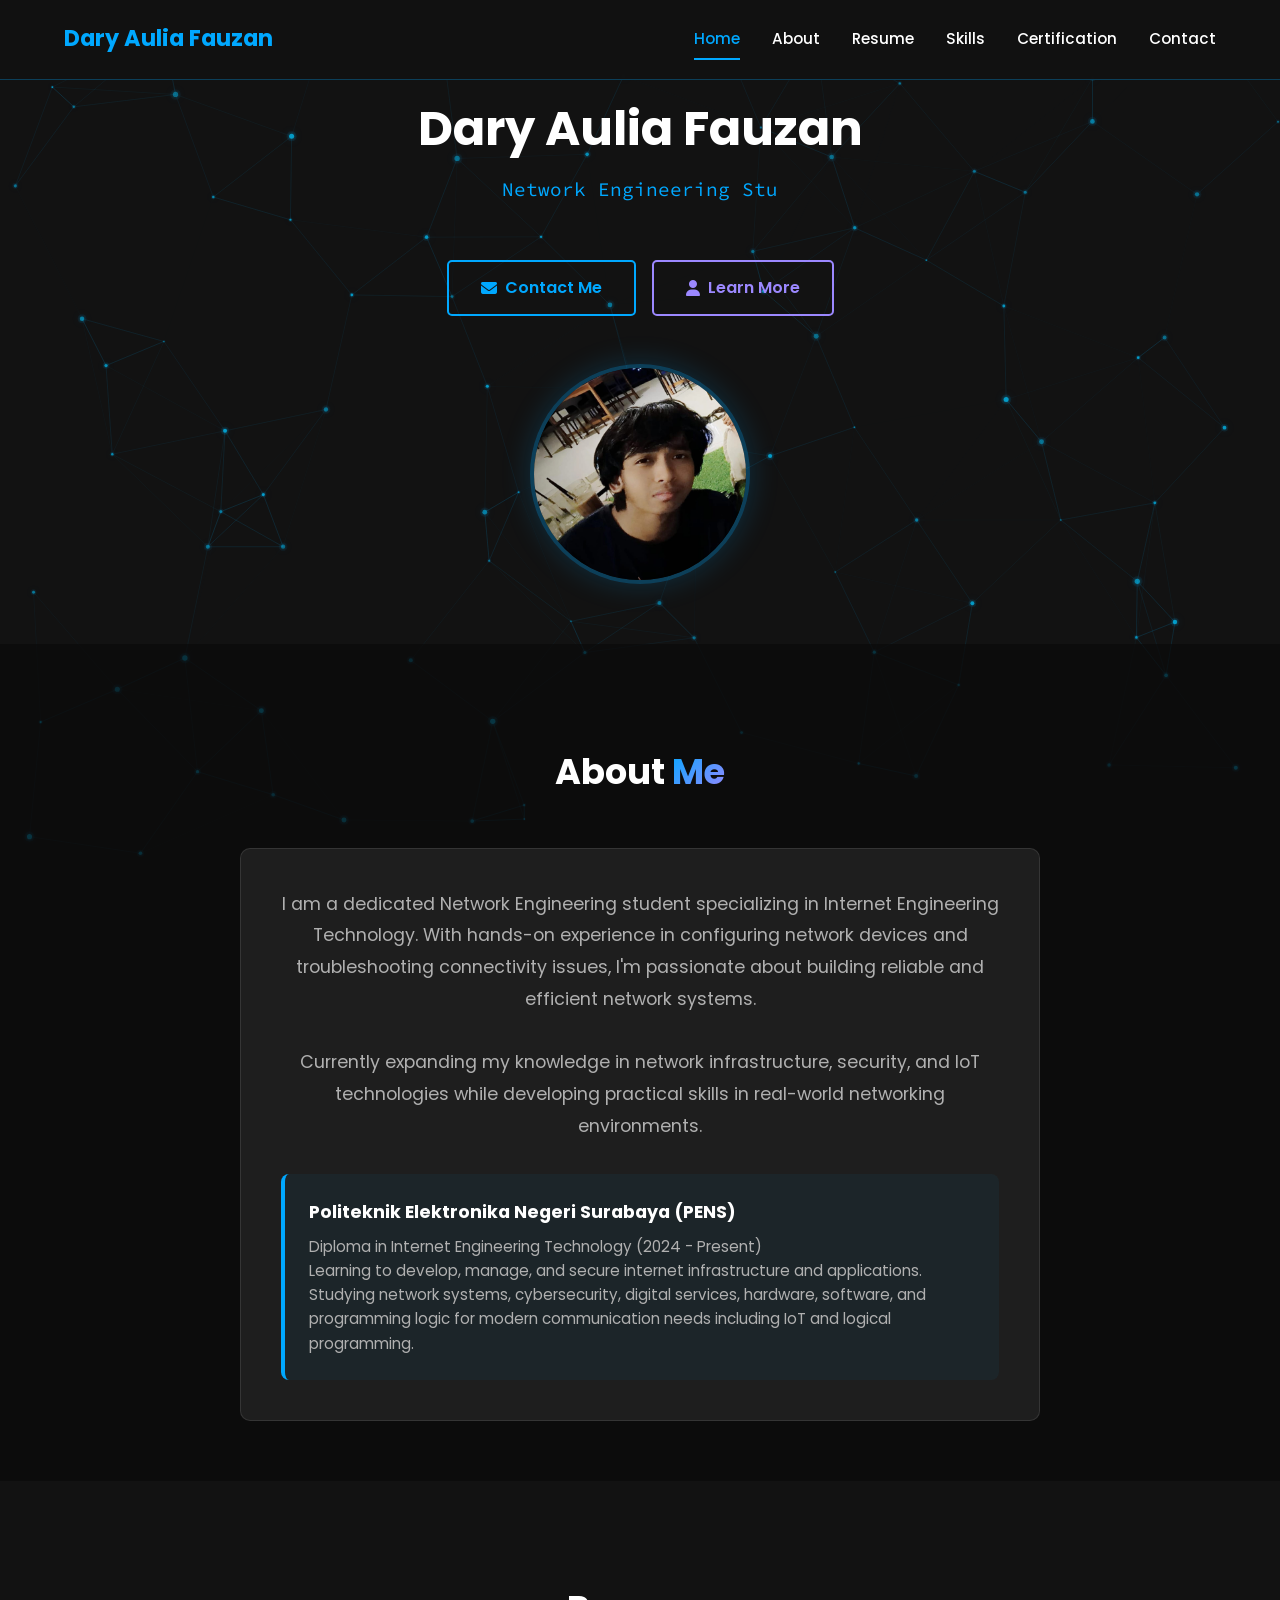
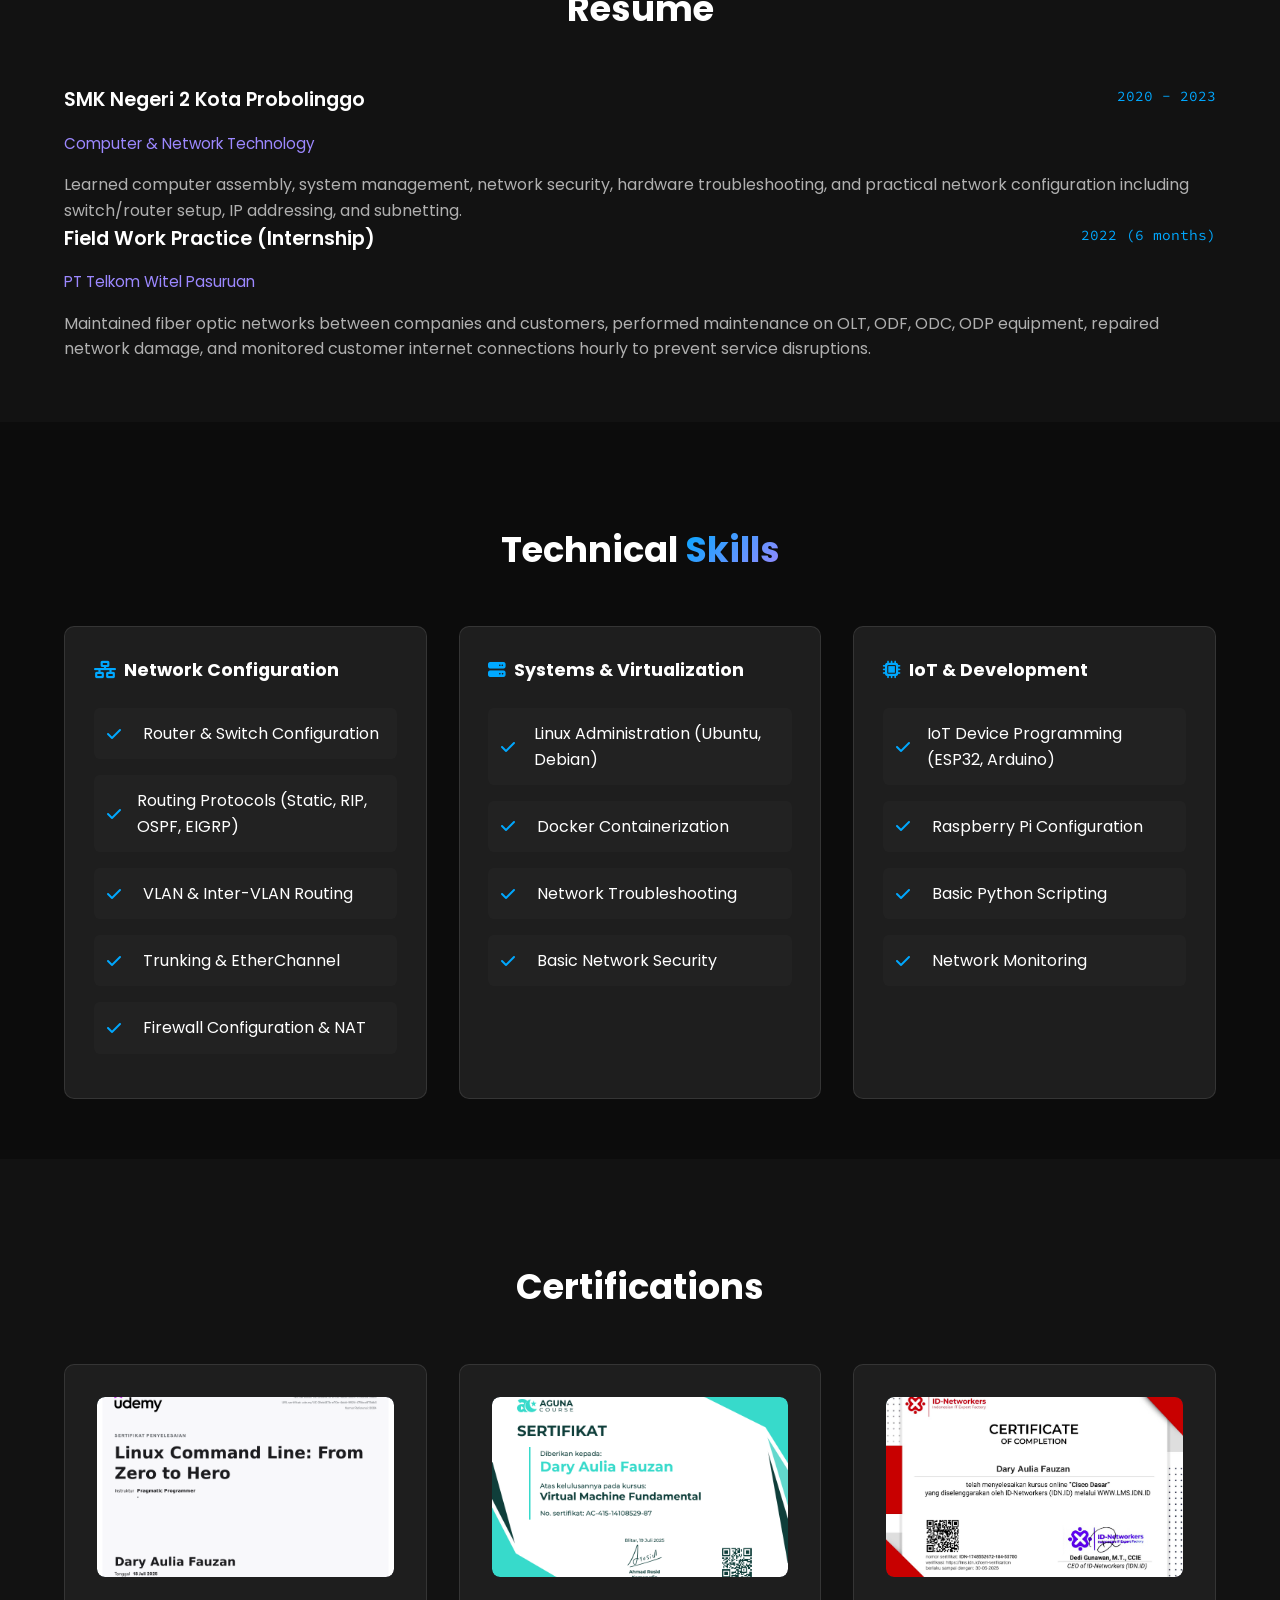
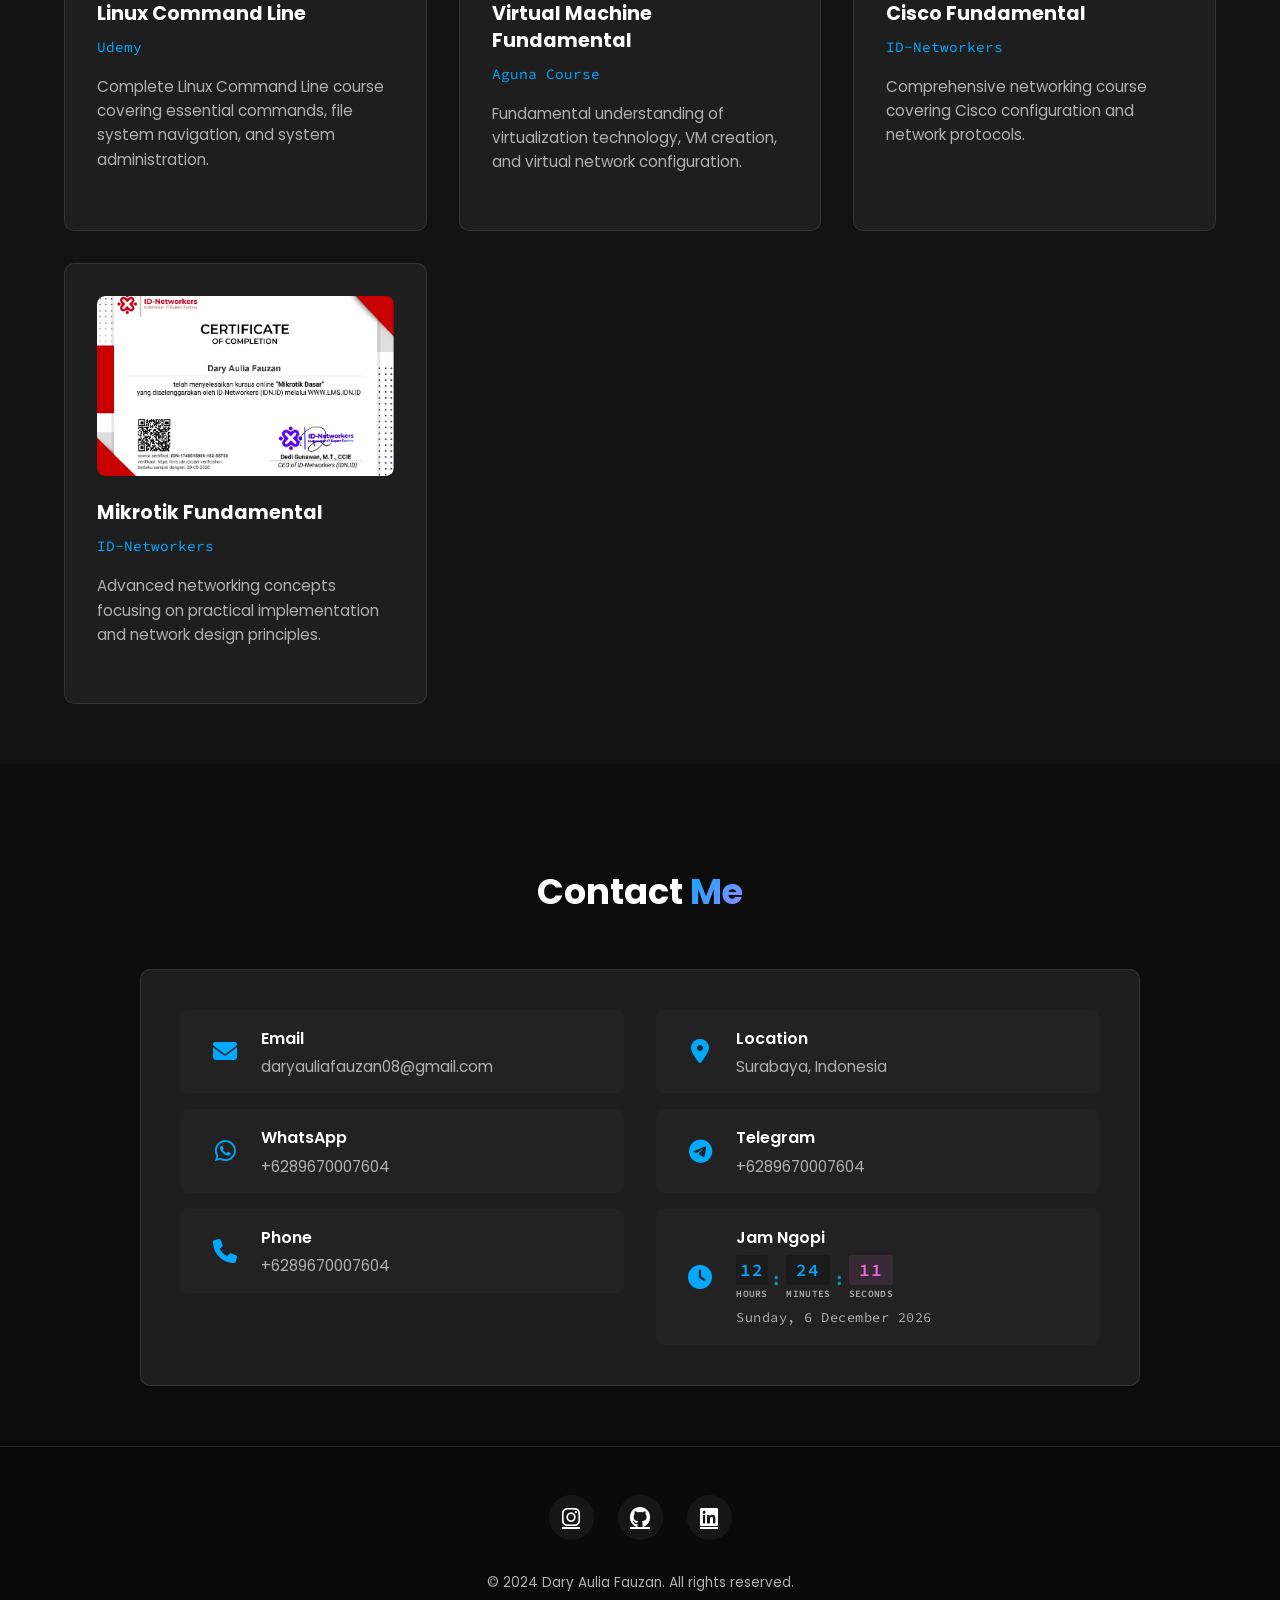
==== index.html @ 5e9fde8b "baru" ====
<!DOCTYPE html>
<html lang="en">
<head>
    <meta charset="UTF-8">
    <meta name="viewport" content="width=device-width, initial-scale=1.0">
    <meta name="description" content="Dary Aulia Fauzan - Network Engineering Student specializing in Internet Engineering Technology. Experienced in network configuration, Linux administration, and IoT development.">
    <meta name="keywords" content="Network Engineering, Network Configuration, Linux Administration, IoT, Network Infrastructure">
    <meta name="author" content="Dary Aulia Fauzan">
    <meta property="og:title" content="Dary Aulia Fauzan - Network Engineering Student">
    <meta property="og:description" content="Network Engineering Student specializing in Internet Engineering Technology">
    <meta property="og:type" content="website">
    <title>Dary's Portofolio</title>
    <link rel="stylesheet" href="https://cdnjs.cloudflare.com/ajax/libs/font-awesome/6.4.0/css/all.min.css">
    <link href="https://fonts.googleapis.com/css2?family=Poppins:wght@300;400;500;600;700&family=Source+Code+Pro:wght@400;500&display=swap" rel="stylesheet">
    <link rel="stylesheet" href="css/style.css">
    <link rel="icon" type="image/x-icon" href="bocchi.png">
</head>
<body>
    <!-- Loading Animation -->
    <div class="loader" id="loader">
        <div class="loader-spinner"></div>
    </div>
    
    <!-- Skip to main content for accessibility -->
    <a href="#home" class="skip-link">Skip to main content</a>
    
    <!-- Network Particle Background -->
    <div id="background">
        <canvas id="networkCanvas"></canvas>
    </div>
    
    <!-- Navigation -->
    <nav class="navbar" role="navigation" aria-label="Main navigation">
        <a href="#home" class="logo" aria-label="Home">Dary Aulia Fauzan</a>
        <div class="nav-links" id="navLinks" role="menubar">
            <a href="#home" role="menuitem">Home</a>
            <a href="#about" role="menuitem">About</a>
            <a href="#experience" role="menuitem">Resume</a>
            <a href="#skills" role="menuitem">Skills</a>
            <a href="#certification" role="menuitem">Certification</a>
            <a href="#contact" role="menuitem">Contact</a>
        </div>
        <button class="mobile-menu-btn" id="mobileMenuBtn" aria-label="Toggle mobile menu" aria-expanded="false">
            <i class="fas fa-bars"></i>
        </button>
    </nav>
    
    <!-- Scroll to Top Button -->
    <button class="scroll-top" id="scrollTop" aria-label="Scroll to top">
        <i class="fas fa-arrow-up"></i>
    </button>
    
    <!-- Home Section -->
    <section id="home">
        <div class="home-content">
            <h1>Dary Aulia Fauzan</h1>
            <h2><span class="typing-text" id="typingText">Network Engineering Student</span></h2>
            <div class="cta-buttons">
                <a href="#contact" class="cta-btn">
                    <i class="fas fa-envelope"></i>
                    Contact Me
                </a>
                <a href="#about" class="cta-btn secondary">
                    <i class="fas fa-user"></i>
                    Learn More
                </a>
            </div>
        </div>
        
        <div class="home-image">
            <div class="profile-container">
                <img src="ya.jpeg" alt="Dary Aulia Fauzan - Network Engineering Student" loading="lazy">
            </div>
        </div>
    </section>
    
    <!-- About Section -->
    <section id="about">
        <h2 class="section-title">About <span>Me</span></h2>
        <div class="about-content">
            <p class="about-text">I am a dedicated Network Engineering student specializing in Internet Engineering Technology. With hands-on experience in configuring network devices and troubleshooting connectivity issues, I'm passionate about building reliable and efficient network systems.</p>
            
            <p class="about-text">Currently expanding my knowledge in network infrastructure, security, and IoT technologies while developing practical skills in real-world networking environments.</p>
            
            <div class="education-card">
                <h3>Politeknik Elektronika Negeri Surabaya (PENS)</h3>
                <p>Diploma in Internet Engineering Technology (2024 - Present)</p>
                <p>Learning to develop, manage, and secure internet infrastructure and applications. Studying network systems, cybersecurity, digital services, hardware, software, and programming logic for modern communication needs including IoT and logical programming.</p>
            </div>
        </div>
    </section>
    
    <!-- Resume Section -->
    <section id="resume">
        <h2 class="section-title">Resume</h2>
        <div class="resume-container">
            <div class="resume-card">
                <div class="exp-header">
                    <div class="exp-title">SMK Negeri 2 Kota Probolinggo</div>
                    <div class="exp-period">2020 - 2023</div>
                </div>
                <div class="exp-company">Computer & Network Technology</div>
                <div class="exp-desc">Learned computer assembly, system management, network security, hardware troubleshooting, and practical network configuration including switch/router setup, IP addressing, and subnetting.</div>
            </div>
            
            <div class="resume-card">
                <div class="exp-header">
                    <div class="exp-title">Field Work Practice (Internship)</div>
                    <div class="exp-period">2022 (6 months)</div>
                </div>
                <div class="exp-company">PT Telkom Witel Pasuruan</div>
                <div class="exp-desc">Maintained fiber optic networks between companies and customers, performed maintenance on OLT, ODF, ODC, ODP equipment, repaired network damage, and monitored customer internet connections hourly to prevent service disruptions.</div>
            </div>
        </div>
    </section>
    
    <!-- Skills Section -->
    <section id="skills">
        <h2 class="section-title">Technical <span>Skills</span></h2>
        <div class="skills-grid">
            <div class="skill-category">
                <h3><i class="fas fa-network-wired"></i> Network Configuration</h3>
                <div class="skill-item">
                    <i class="fas fa-check"></i>
                    <span>Router & Switch Configuration</span>
                </div>
                <div class="skill-item">
                    <i class="fas fa-check"></i>
                    <span>Routing Protocols (Static, RIP, OSPF, EIGRP)</span>
                </div>
                <div class="skill-item">
                    <i class="fas fa-check"></i>
                    <span>VLAN & Inter-VLAN Routing</span>
                </div>
                <div class="skill-item">
                    <i class="fas fa-check"></i>
                    <span>Trunking & EtherChannel</span>
                </div>
                <div class="skill-item">
                    <i class="fas fa-check"></i>
                    <span>Firewall Configuration & NAT</span>
                </div>
            </div>
            
            <div class="skill-category">
                <h3><i class="fas fa-server"></i> Systems & Virtualization</h3>
                <div class="skill-item">
                    <i class="fas fa-check"></i>
                    <span>Linux Administration (Ubuntu, Debian)</span>
                </div>
                <div class="skill-item">
                    <i class="fas fa-check"></i>
                    <span>Docker Containerization</span>
                </div>
                <div class="skill-item">
                    <i class="fas fa-check"></i>
                    <span>Network Troubleshooting</span>
                </div>
                <div class="skill-item">
                    <i class="fas fa-check"></i>
                    <span>Basic Network Security</span>
                </div>
            </div>
            
            <div class="skill-category">
                <h3><i class="fas fa-microchip"></i> IoT & Development</h3>
                <div class="skill-item">
                    <i class="fas fa-check"></i>
                    <span>IoT Device Programming (ESP32, Arduino)</span>
                </div>
                <div class="skill-item">
                    <i class="fas fa-check"></i>
                    <span>Raspberry Pi Configuration</span>
                </div>
                <div class="skill-item">
                    <i class="fas fa-check"></i>
                    <span>Basic Python Scripting</span>
                </div>
                <div class="skill-item">
                    <i class="fas fa-check"></i>
                    <span>Network Monitoring</span>
                </div>
            </div>
        </div>
    </section>
    
    <!-- Certification Section - MENAMPILKAN GAMBAR ASLI -->
    <section id="certification">
        <h2 class="section-title">Certifications</h2>
        <div class="certs-container">
            <!-- Certificate 1 - Linux Command Line -->
            <div class="cert-card" onclick="previewCertificate('Linux Command Line', 'Udemy', 'Complete Linux Command Line course covering essential commands, file system navigation, and system administration.', 'sertif/lcl.png', 'https://drive.google.com/file/d/15PbOTdSfszPuhngQKR9_BS3zlFWeW4i5/view?usp=drive_link')">
                <div class="cert-icon-container">
                    <div class="cert-image-container">
                        <img src="sertif/lcl.png" alt="Linux Command Line Certificate" loading="lazy">
                    </div>
                    <div class="cert-overlay">
                        <i class="fas fa-eye"></i>
                        <span>View Certificate</span>
                    </div>
                </div>
                <div class="cert-content">
                    <h3>Linux Command Line</h3>
                    <div class="issuer">Udemy</div>
                    <p>Complete Linux Command Line course covering essential commands, file system navigation, and system administration.</p>
                </div>
            </div>
            
            <!-- Certificate 2 - Virtual Machine Fundamental -->
            <div class="cert-card" onclick="previewCertificate('Virtual Machine Fundamental', 'Aguna Course', 'Fundamental understanding of virtualization technology, VM creation, and virtual network configuration.', 'sertif/vm-fund.png', 'https://drive.google.com/file/d/1GfH9ZanC2S2BKKXAjoCz4RrVnpJEzoKY/view?usp=drive_link')">
                <div class="cert-icon-container">
                    <div class="cert-image-container">
                        <img src="sertif/vm-fund.png" alt="Virtual Machine Fundamental Certificate" loading="lazy">
                    </div>
                    <div class="cert-overlay">
                        <i class="fas fa-eye"></i>
                        <span>View Certificate</span>
                    </div>
                </div>
                <div class="cert-content">
                    <h3>Virtual Machine Fundamental</h3>
                    <div class="issuer">Aguna Course</div>
                    <p>Fundamental understanding of virtualization technology, VM creation, and virtual network configuration.</p>
                </div>
            </div>
            
            <!-- Certificate 3 - Cisco Fundamental -->
            <div class="cert-card" onclick="previewCertificate('Cisco Fundamental', 'ID-Networkers', 'Comprehensive networking course covering Cisco configuration and network protocols.', 'sertif/cisco-dasar.png', 'https://drive.google.com/file/d/1dH2gpsD4BMneKMKSs76OqaM0YjSgwotJ/view?usp=drive_link')">
                <div class="cert-icon-container">
                    <div class="cert-image-container">
                        <img src="sertif/cisco-dasar.png" alt="Cisco Fundamental Certificate" loading="lazy">
                    </div>
                    <div class="cert-overlay">
                        <i class="fas fa-eye"></i>
                        <span>View Certificate</span>
                    </div>
                </div>
                <div class="cert-content">
                    <h3>Cisco Fundamental</h3>
                    <div class="issuer">ID-Networkers</div>
                    <p>Comprehensive networking course covering Cisco configuration and network protocols.</p>
                </div>
            </div>
            
            <!-- Certificate 4 - Mikrotik Fundamental -->
            <div class="cert-card" onclick="previewCertificate('Mikrotik Fundamental', 'ID-Networkers', 'Advanced networking concepts focusing on practical implementation and network design principles.', 'sertif/mikrotik-dasar.png', 'https://drive.google.com/file/d/11-ZAj5Y5S8OP8kpYIg8RhPBcxceHhKWk/view?usp=drive_link')">
                <div class="cert-icon-container">
                    <div class="cert-image-container">
                        <img src="sertif/mikrotik-dasar.png" alt="Mikrotik Fundamental Certificate" loading="lazy">
                    </div>
                    <div class="cert-overlay">
                        <i class="fas fa-eye"></i>
                        <span>View Certificate</span>
                    </div>
                </div>
                <div class="cert-content">
                    <h3>Mikrotik Fundamental</h3>
                    <div class="issuer">ID-Networkers</div>
                    <p>Advanced networking concepts focusing on practical implementation and network design principles.</p>
                </div>
            </div>
        </div>
    </section>
    
    <!-- Contact Section -->
    <section id="contact">
        <h2 class="section-title">Contact <span>Me</span></h2>
        <div class="contact-container">
            <div class="contact-info">
                <!-- Kolom 1: Contact Info -->
                <div class="contact-column">
                    <div class="contact-item" data-copy="daryauliafauzan08@gmail.com" tabindex="0" role="button" aria-label="Copy email address">
                        <span class="copy-indicator">Copied!</span>
                        <i class="fas fa-envelope"></i>
                        <div class="contact-details">
                            <h4>Email</h4>
                            <p>daryauliafauzan08@gmail.com</p>
                        </div>
                    </div>
                    
                    <a href="https://wa.me/6289670007604" class="contact-item" target="_blank" rel="noopener noreferrer" aria-label="Open WhatsApp">
                        <i class="fab fa-whatsapp"></i>
                        <div class="contact-details">
                            <h4>WhatsApp</h4>
                            <p>+6289670007604</p>
                        </div>
                    </a>
                    
                    <div class="contact-item" data-copy="+6289670007604" tabindex="0" role="button" aria-label="Copy phone number">
                        <span class="copy-indicator">Copied!</span>
                        <i class="fas fa-phone"></i>
                        <div class="contact-details">
                            <h4>Phone</h4>
                            <p>+6289670007604</p>
                        </div>
                    </div>
                </div>
                
                <!-- Kolom 2: Location & Jam -->
                <div class="contact-column">
                    <div class="contact-item">
                        <i class="fas fa-map-marker-alt"></i>
                        <div class="contact-details">
                            <h4>Location</h4>
                            <p>Surabaya, Indonesia</p>
                        </div>
                    </div>
                    
                    <a href="https://t.me/+6289670007604" class="contact-item" target="_blank" rel="noopener noreferrer" aria-label="Open Telegram">
                        <i class="fab fa-telegram"></i>
                        <div class="contact-details">
                            <h4>Telegram</h4>
                            <p>+6289670007604</p>
                        </div>
                    </a>
                    
            
                    <!-- Jam Digital dengan efek slide-up dan layout sama seperti kontak lainnya -->
                    <div class="contact-item digital-clock">
                        <i class="fas fa-clock"></i>
                        <div class="contact-details">
                            <h4>Jam Ngopi</h4>
                            <div class="clock-container-simple">
                                <div class="time-display-simple" id="currentTime">
                                    <div class="time-unit-wrapper">
                                        <div class="time-unit-simple hours">
                                            <span class="digit current">00</span>
                                            <span class="digit next">00</span>
                                        </div>
                                        <div class="time-label-simple">HOURS</div>
                                    </div>
                                    <span class="time-separator-simple">:</span>
                                    <div class="time-unit-wrapper">
                                        <div class="time-unit-simple minutes">
                                            <span class="digit current">00</span>
                                            <span class="digit next">00</span>
                                        </div>
                                        <div class="time-label-simple">MINUTES</div>
                                    </div>
                                    <span class="time-separator-simple">:</span>
                                    <div class="time-unit-wrapper">
                                        <div class="time-unit-simple seconds">
                                            <span class="digit current">00</span>
                                            <span class="digit next">00</span>
                                        </div>
                                        <div class="time-label-simple">SECONDS</div>
                                    </div>
                                </div>
                                <div class="date-display-simple" id="currentDate">
                                    Loading...
                                </div>
                            </div>
                        </div>
                    </div>
                </div>
            </div>
        </div>
    </section>
    
    <!-- Footer -->
    <footer>
        <div class="social-links">
            <a href="https://www.instagram.com/aaaaaarrrrriiiii/" title="Instagram" target="_blank" rel="noopener noreferrer">
                <i class="fab fa-instagram"></i>
            </a>
            <a href="https://github.com/UniverseZ07" title="GitHub" target="_blank" rel="noopener noreferrer">
                <i class="fab fa-github"></i>
            </a>
            <a href="https://www.linkedin.com/in/dary-aulia-fauzan-38a979290/" title="LinkedIn" target="_blank" rel="noopener noreferrer">
                <i class="fab fa-linkedin"></i>
            </a>
        </div>
        
        <p class="footer-text">
        
        <p style="color: var(--text-secondary); font-size: 0.85rem; margin-top: 2rem;">
            &copy; 2024 Dary Aulia Fauzan. All rights reserved.
        </p>
    </footer>
    
    <script src="js/script.js"></script>
</body>
</html>
---- css/style.css ----
/* =================== */
/* RESET & VARIABLES */
/* =================== */
* { 
    margin: 0; 
    padding: 0; 
    box-sizing: border-box; 
}

:root {
    --primary: #00a8ff;
    --secondary: #9c88ff;
    --accent: #f368e0;
    --dark: #121212;
    --darker: #0a0a0a;
    --card-bg: #1e1e1e;
    --text: #ffffff;
    --text-secondary: #b0b0b0;
    --success: #4cd137;
    --error: #e84118;
}

body {
    background: var(--dark);
    color: var(--text);
    font-family: 'Poppins', sans-serif;
    overflow-x: hidden;
    line-height: 1.6;
    -webkit-font-smoothing: antialiased;
    -moz-osx-font-smoothing: grayscale;
}

/* Touch-friendly improvements */
* {
    -webkit-tap-highlight-color: transparent;
}

button, a {
    touch-action: manipulation;
}

html {
    scroll-behavior: smooth;
    scroll-padding-top: 80px;
}

/* =================== */
/* ACCESSIBILITY */
/* =================== */
.skip-link {
    position: absolute;
    top: -100px;
    left: 0;
    background: var(--primary);
    color: var(--text);
    padding: 1rem;
    z-index: 10000;
    text-decoration: none;
    font-weight: 600;
    border-radius: 0 0 4px 0;
}

.skip-link:focus {
    top: 0;
}

/* =================== */
/* LOADING ANIMATION */
/* =================== */
.loader {
    position: fixed;
    top: 0;
    left: 0;
    width: 100%;
    height: 100%;
    background: var(--dark);
    display: flex;
    justify-content: center;
    align-items: center;
    z-index: 10000;
    transition: opacity 0.5s ease, visibility 0.5s ease;
}

.loader.hidden {
    opacity: 0;
    visibility: hidden;
}

.loader-spinner {
    width: 50px;
    height: 50px;
    border: 3px solid rgba(0, 168, 255, 0.2);
    border-top-color: var(--primary);
    border-radius: 50%;
    animation: spin 1s linear infinite;
}

@keyframes spin {
    to { transform: rotate(360deg); }
}

/* =================== */
/* NETWORK BACKGROUND */
/* =================== */
#background {
    position: fixed;
    top: 0;
    left: 0;
    width: 100%;
    height: 100%;
    z-index: -1;
    background: var(--dark);
    overflow: hidden;
}

#background canvas {
    display: block;
    width: 100%;
    height: 100%;
}

/* =================== */
/* NAVBAR - FIXED FOR MOBILE */
/* =================== */
.navbar {
    position: fixed;
    top: 0;
    width: 100%;
    background: rgba(18, 18, 18, 0.98);
    backdrop-filter: blur(10px);
    padding: 1.2rem 5%;
    display: flex;
    justify-content: space-between;
    align-items: center;
    z-index: 1000;
    border-bottom: 1px solid rgba(0, 168, 255, 0.3);
    transition: all 0.3s ease;
    min-height: 70px;
}

.navbar.scrolled {
    padding: 0.8rem 5%;
    box-shadow: 0 2px 10px rgba(0, 0, 0, 0.3);
}

.logo {
    font-family: 'Poppins', sans-serif;
    font-size: 1.4rem;
    font-weight: 700;
    color: var(--primary);
    text-decoration: none;
    transition: transform 0.3s ease;
    max-width: 70%;
    overflow: hidden;
    text-overflow: ellipsis;
    white-space: nowrap;
}

.logo:hover {
    transform: scale(1.05);
}

.logo:focus {
    outline: none;
    outline-offset: none;
    border-radius: none;
}

.nav-links {
    display: flex;
    gap: 2rem;
}

.nav-links a {
    color: var(--text);
    text-decoration: none;
    font-family: 'Poppins', sans-serif;
    font-size: 0.95rem;
    font-weight: 500;
    padding: 0.5rem 0;
    position: relative;
    transition: color 0.3s ease;
}

.nav-links a:focus {
    outline: none !important;
    outline-offset: none !important;
    border-radius: none !important;
}

.nav-links a:hover {
    color: var(--primary);
}

.nav-links a::after {
    content: '';
    position: absolute;
    bottom: 0;
    left: 0;
    width: 0;
    height: 2px;
    background: var(--primary);
    transition: width 0.3s ease;
}

.nav-links a:hover::after,
.nav-links a.active::after {
    width: 100%;
}

.nav-links a.active {
    color: var(--primary);
}

/* Mobile menu button - FIXED SIZE */
.mobile-menu-btn {
    display: none;
    background: none;
    border: none;
    color: var(--text);
    font-size: 1.8rem;
    cursor: pointer;
    padding: 0.8rem;
    transition: all 0.3s ease;
    z-index: 1001;
    width: 50px;
    height: 50px;
    align-items: center;
    justify-content: center;
    border-radius: 8px;
    flex-shrink: 0;
}

.mobile-menu-btn:hover {
    color: var(--primary);
    transform: scale(1.1);
    background: rgba(0, 168, 255, 0.1);
}

.mobile-menu-btn:focus {
    outline: none;
    outline-offset: none;
    border-radius: none;
}

/* =================== */
/* SECTIONS */
/* =================== */
section {
    min-height: auto;
    padding: 100px 5% 60px;
    display: flex;
    flex-direction: column;
    justify-content: center;
    align-items: center;
    position: relative;
    opacity: 0;
    transform: translateY(30px);
    transition: all 0.8s ease;
}

section:first-child {
    min-height: 100vh;
}

section.visible {
    opacity: 1;
    transform: translateY(0);
}

.section-title {
    font-family: 'Poppins', sans-serif;
    font-size: 2.2rem;
    font-weight: 700;
    margin-bottom: 3rem;
    text-align: center;
    color: var(--text);
}

.section-title span {
    background: linear-gradient(135deg, var(--primary), var(--secondary));
    -webkit-background-clip: text;
    -webkit-text-fill-color: transparent;
    background-clip: text;
}

/* =================== */
/* HOME SECTION */
/* =================== */
#home {
    flex-direction: column;
    text-align: center;
    gap: 3rem;
}

.home-content {
    max-width: 800px;
    width: 100%;
    display: flex;
    flex-direction: column;
    align-items: center;
}

.home-content h1 {
    font-family: 'Poppins', sans-serif;
    font-size: 3rem;
    font-weight: 700;
    margin-bottom: 1rem;
    color: var(--text);
    line-height: 1.2;
    animation: fadeInUp 0.8s ease;
}

.home-content h2 {
    font-family: 'Source Code Pro', monospace;
    font-size: 1.2rem;
    color: var(--primary);
    margin-bottom: 1.5rem;
    font-weight: 400;
    animation: fadeInUp 0.8s ease 0.2s both;
}

.typing-text {
    /* Border dihapus, tidak berkedip */
}

@keyframes fadeInUp {
    from {
        opacity: 0;
        transform: translateY(20px);
    }
    to {
        opacity: 1;
        transform: translateY(0);
    }
}

.cta-buttons {
    display: flex;
    gap: 1rem;
    margin-top: 2rem;
    flex-wrap: wrap;
    justify-content: center;
    animation: fadeInUp 0.8s ease 0.4s both;
}

.cta-btn {
    padding: 0.8rem 2rem;
    background: transparent;
    border: 2px solid var(--primary);
    color: var(--primary);
    text-decoration: none;
    border-radius: 5px;
    font-weight: 600;
    transition: all 0.3s ease;
    display: inline-flex;
    align-items: center;
    gap: 0.5rem;
}

.cta-btn:hover {
    background: var(--primary);
    color: var(--dark);
    transform: translateY(-2px);
    box-shadow: 0 5px 15px rgba(0, 168, 255, 0.3);
}

.cta-btn.secondary {
    border-color: var(--secondary);
    color: var(--secondary);
}

.cta-btn.secondary:hover {
    background: var(--secondary);
    color: var(--text);
}

.cta-btn:focus {
    outline: 2px solid var(--primary);
    outline-offset: 2px;
}

.social-links a:focus {
    outline: 2px solid var(--primary);
    outline-offset: 2px;
}

.home-image {
    display: flex;
    justify-content: center;
    align-items: center;
    width: 100%;
}

.profile-container {
    width: 220px;
    height: 220px;
    border-radius: 50%;
    overflow: hidden;
    border: 4px solid rgba(0, 168, 255, 0.3);
    box-shadow: 0 0 30px rgba(0, 168, 255, 0.2);
    animation: profileGlow 3s infinite alternate;
    transition: transform 0.3s ease, box-shadow 0.3s ease;
}

.profile-container:hover {
    transform: scale(1.05);
    box-shadow: 0 0 40px rgba(0, 168, 255, 0.4);
}

@keyframes profileGlow {
    0% { 
        box-shadow: 0 0 20px rgba(0, 168, 255, 0.2), 
                  0 0 40px rgba(156, 136, 255, 0.1); 
    }
    100% { 
        box-shadow: 0 0 30px rgba(0, 168, 255, 0.3), 
                  0 0 60px rgba(156, 136, 255, 0.2); 
    }
}

.profile-container img {
    width: 100%;
    height: 100%;
    object-fit: cover;
    display: block;
}

/* =================== */
/* ABOUT SECTION */
/* =================== */
#about {
    background: rgba(10, 10, 10, 0.7);
}

.about-content {
    max-width: 800px;
    background: var(--card-bg);
    padding: 2.5rem;
    border-radius: 10px;
    border: 1px solid rgba(255, 255, 255, 0.1);
    text-align: center;
}

.about-text {
    font-size: 1.1rem;
    line-height: 1.8;
    color: var(--text-secondary);
    margin-bottom: 2rem;
}

.education-card {
    background: rgba(0, 168, 255, 0.05);
    padding: 1.5rem;
    border-radius: 8px;
    margin-top: 2rem;
    border-left: 4px solid var(--primary);
    text-align: left;
}

.education-card h3 {
    color: var(--text);
    margin-bottom: 0.5rem;
    font-size: 1.1rem;
}

.education-card p {
    color: var(--text-secondary);
    font-size: 0.95rem;
    line-height: 1.6;
}

/* =================== */
/* EXPERIENCE SECTION */
/* =================== */
.experience-container {
    max-width: 900px;
    width: 100%;
}

.experience-card {
    background: var(--card-bg);
    border: 1px solid rgba(255, 255, 255, 0.1);
    border-radius: 10px;
    padding: 2rem;
    margin-bottom: 2rem;
    transition: all 0.3s ease;
}

.experience-card:hover {
    border-color: var(--primary);
    box-shadow: 0 5px 20px rgba(0, 168, 255, 0.2);
    transform: translateY(-5px);
}

.experience-card {
    animation: fadeInUp 0.6s ease both;
}

.experience-card:nth-child(1) { animation-delay: 0.1s; }
.experience-card:nth-child(2) { animation-delay: 0.2s; }

.exp-header {
    display: flex;
    justify-content: space-between;
    align-items: flex-start;
    margin-bottom: 1rem;
}

.exp-title {
    font-size: 1.2rem;
    color: var(--text);
    font-weight: 600;
}

.exp-period {
    font-family: 'Source Code Pro', monospace;
    color: var(--primary);
    font-size: 0.9rem;
}

.exp-company {
    color: var(--secondary);
    margin-bottom: 1rem;
    font-size: 0.95rem;
}

.exp-desc {
    color: var(--text-secondary);
    line-height: 1.6;
}

/* =================== */
/* SKILLS SECTION */
/* =================== */
#skills {
    background: rgba(10, 10, 10, 0.7);
}

.skills-grid {
    display: grid;
    grid-template-columns: repeat(auto-fit, minmax(300px, 1fr));
    gap: 2rem;
    max-width: 1200px;
    width: 100%;
}

.skill-category {
    background: var(--card-bg);
    padding: 1.8rem;
    border-radius: 10px;
    border: 1px solid rgba(255, 255, 255, 0.1);
    transition: all 0.3s ease;
}

.skill-category:hover {
    border-color: var(--primary);
    transform: translateY(-3px);
    box-shadow: 0 5px 15px rgba(0, 168, 255, 0.1);
}

.skill-category {
    animation: fadeInUp 0.6s ease both;
}

.skill-category:nth-child(1) { animation-delay: 0.1s; }
.skill-category:nth-child(2) { animation-delay: 0.2s; }
.skill-category:nth-child(3) { animation-delay: 0.3s; }

.skill-category h3 {
    color: var(--text);
    margin-bottom: 1.5rem;
    font-size: 1.1rem;
    display: flex;
    align-items: center;
    gap: 0.5rem;
}

.skill-category h3 i {
    color: var(--primary);
}

.skill-item {
    display: flex;
    align-items: center;
    margin-bottom: 1rem;
    padding: 0.8rem;
    background: rgba(255, 255, 255, 0.02);
    border-radius: 6px;
    transition: all 0.3s ease;
}

.skill-item:hover {
    background: rgba(0, 168, 255, 0.05);
    transform: translateX(5px);
}

.skill-item i {
    color: var(--primary);
    margin-right: 1rem;
    font-size: 1rem;
    width: 20px;
}

/* =================== */
/* CERTIFICATION SECTION */
/* =================== */
.certs-container {
    display: grid;
    grid-template-columns: repeat(auto-fit, minmax(320px, 1fr));
    gap: 2rem;
    max-width: 1200px;
    width: 100%;
}

.cert-card {
    background: var(--card-bg);
    border: 1px solid rgba(255, 255, 255, 0.1);
    border-radius: 10px;
    padding: 2rem;
    transition: all 0.3s ease;
    display: flex;
    flex-direction: column;
    height: 100%;
    cursor: pointer;
    animation: fadeInUp 0.6s ease both;
}

.cert-card:nth-child(1) { animation-delay: 0.1s; }
.cert-card:nth-child(2) { animation-delay: 0.2s; }
.cert-card:nth-child(3) { animation-delay: 0.3s; }
.cert-card:nth-child(4) { animation-delay: 0.4s; }

.cert-card:hover {
    border-color: var(--primary);
    transform: translateY(-5px);
    box-shadow: 0 10px 20px rgba(0, 168, 255, 0.1);
}

.cert-icon-container {
    width: 100%;
    height: 180px;
    background: linear-gradient(135deg, rgba(0, 168, 255, 0.1), rgba(156, 136, 255, 0.1));
    border-radius: 8px;
    display: flex;
    align-items: center;
    justify-content: center;
    margin-bottom: 1.5rem;
    position: relative;
    overflow: hidden;
}

.cert-image-container {
    width: 100%;
    height: 100%;
    overflow: hidden;
    border-radius: 8px;
    position: relative;
}

.cert-image-container img {
    width: 100%;
    height: 100%;
    object-fit: cover;
    transition: transform 0.5s ease;
}

.cert-card:hover .cert-image-container img {
    transform: scale(1.05);
}

.cert-icon {
    font-size: 4rem;
    color: rgba(0, 168, 255, 0.4);
    transition: all 0.3s ease;
}

.cert-card:hover .cert-icon {
    color: rgba(0, 168, 255, 0.7);
    transform: scale(1.1);
}

.cert-overlay {
    position: absolute;
    top: 0;
    left: 0;
    width: 100%;
    height: 100%;
    background: rgba(0, 0, 0, 0.85);
    display: flex;
    flex-direction: column;
    align-items: center;
    justify-content: center;
    opacity: 0;
    transition: opacity 0.3s ease;
    color: var(--primary);
}

.cert-card:hover .cert-overlay {
    opacity: 1;
}

.cert-overlay i {
    font-size: 2.5rem;
    margin-bottom: 0.5rem;
}

.cert-overlay span {
    font-size: 1rem;
    font-weight: 600;
}

.cert-content {
    flex: 1;
    display: flex;
    flex-direction: column;
}

.cert-card h3 {
    color: var(--text);
    margin-bottom: 0.5rem;
    font-size: 1.2rem;
    line-height: 1.4;
}

.cert-card .issuer {
    color: var(--primary);
    font-family: 'Source Code Pro', monospace;
    font-size: 0.9rem;
    margin-bottom: 1rem;
}

.cert-card p {
    color: var(--text-secondary);
    font-size: 0.95rem;
    line-height: 1.6;
    margin-bottom: 1.5rem;
    flex: 1;
}

/* =================== */
/* CERTIFICATE MODAL */
/* =================== */
.cert-modal {
    position: fixed;
    top: 0;
    left: 0;
    width: 100%;
    height: 100%;
    background: rgba(0, 0, 0, 0.95);
    backdrop-filter: blur(5px);
    display: none;
    justify-content: center;
    align-items: center;
    z-index: 10000;
    padding: 1rem;
    opacity: 0;
    transition: opacity 0.3s ease;
}

.cert-modal.active {
    display: flex;
    opacity: 1;
}

.cert-modal-content {
    background: var(--card-bg);
    border-radius: 12px;
    width: 100%;
    max-width: 900px;
    max-height: 90vh;
    overflow: hidden;
    border: 1px solid rgba(0, 168, 255, 0.3);
    box-shadow: 0 20px 40px rgba(0, 0, 0, 0.5);
    animation: modalSlideIn 0.3s ease;
    display: flex;
    flex-direction: column;
}

@keyframes modalSlideIn {
    from {
        opacity: 0;
        transform: translateY(-50px) scale(0.9);
    }
    to {
        opacity: 1;
        transform: translateY(0) scale(1);
    }
}

.cert-modal-header {
    display: flex;
    justify-content: space-between;
    align-items: center;
    padding: 1.5rem 2rem;
    border-bottom: 1px solid rgba(255, 255, 255, 0.1);
    background: rgba(0, 0, 0, 0.3);
    flex-wrap: wrap;
    gap: 1rem;
}

.cert-modal-title {
    flex: 1;
    min-width: 200px;
}

.cert-modal-title h3 {
    color: var(--text);
    font-size: 1.4rem;
    margin: 0 0 0.3rem 0;
    line-height: 1.3;
}

.cert-modal-issuer {
    color: var(--primary);
    font-family: 'Source Code Pro', monospace;
    font-size: 0.9rem;
    font-weight: 500;
}

.cert-modal-actions {
    display: flex;
    gap: 0.8rem;
    align-items: center;
}

.cert-modal-btn {
    padding: 0.6rem 1.2rem;
    background: transparent;
    border: 2px solid var(--primary);
    color: var(--primary);
    text-decoration: none;
    border-radius: 5px;
    font-size: 0.85rem;
    font-weight: 600;
    transition: all 0.3s ease;
    display: inline-flex;
    align-items: center;
    gap: 0.5rem;
    cursor: pointer;
    font-family: 'Poppins', sans-serif;
    white-space: nowrap;
}

.cert-modal-btn:hover {
    background: var(--primary);
    color: var(--dark);
    transform: translateY(-2px);
}

.cert-modal-close {
    background: rgba(255, 255, 255, 0.1);
    border: none;
    color: var(--text-secondary);
    font-size: 1.2rem;
    cursor: pointer;
    padding: 0.5rem 0.8rem;
    border-radius: 5px;
    transition: all 0.3s ease;
    margin-left: 0.5rem;
}

.cert-modal-close:hover {
    color: var(--primary);
    background: rgba(0, 168, 255, 0.1);
}

.cert-modal-body {
    flex: 1;
    padding: 0;
    overflow: hidden;
    position: relative;
    min-height: 400px;
}

.cert-modal-loading {
    position: absolute;
    top: 0;
    left: 0;
    width: 100%;
    height: 100%;
    display: flex;
    flex-direction: column;
    align-items: center;
    justify-content: center;
    background: rgba(30, 30, 30, 0.9);
    color: var(--text-secondary);
    z-index: 10;
}

.cert-modal-loading i {
    font-size: 3rem;
    margin-bottom: 1rem;
    color: var(--primary);
    animation: spin 1s linear infinite;
}

.cert-modal-error {
    position: absolute;
    top: 0;
    left: 0;
    width: 100%;
    height: 100%;
    display: none;
    flex-direction: column;
    align-items: center;
    justify-content: center;
    text-align: center;
    background: rgba(30, 30, 30, 0.9);
    color: var(--text-secondary);
    padding: 2rem;
    z-index: 10;
}

.cert-modal-error i {
    font-size: 3rem;
    margin-bottom: 1rem;
    color: var(--accent);
}

.certificate-image {
    width: 100%;
    height: 100%;
    object-fit: contain;
    display: none;
    padding: 1.5rem;
    background: white;
}

.cert-modal-footer {
    padding: 1.2rem 2rem;
    border-top: 1px solid rgba(255, 255, 255, 0.1);
    background: rgba(0, 0, 0, 0.2);
}

.cert-modal-description {
    color: var(--text-secondary);
    font-size: 0.95rem;
    line-height: 1.6;
    margin: 0;
    text-align: center;
}

/* =================== */
/* CONTACT SECTION - FIXED FOR MOBILE */
/* =================== */
#contact {
    background: rgba(10, 10, 10, 0.7);
}

.contact-container {
    max-width: 1000px;
    width: 100%;
    display: flex;
    justify-content: center;
}

.contact-info {
    background: var(--card-bg);
    padding: 2.5rem;
    border-radius: 10px;
    border: 1px solid rgba(255, 255, 255, 0.1);
    width: 100%;
    display: flex;
    gap: 2rem;
    flex-wrap: wrap;
}

.contact-column {
    flex: 1;
    min-width: 300px;
    display: flex;
    flex-direction: column;
    gap: 1rem;
}

.contact-item {
    display: flex;
    align-items: center;
    margin-bottom: 0;
    padding: 1rem 1.5rem;
    background: rgba(255, 255, 255, 0.02);
    border-radius: 8px;
    transition: all 0.3s ease;
    position: relative;
    text-decoration: none;
    color: inherit;
    gap: 1rem;
    min-height: 80px;
}

.contact-item:hover {
    background: rgba(0, 168, 255, 0.05);
    transform: translateX(5px);
    cursor: pointer;
}

.contact-item:focus {
    outline: none;
    outline-offset: none;
}

.contact-item.copied {
    background: rgba(0, 168, 255, 0.15);
}

.copy-indicator {
    position: absolute;
    top: -30px;
    left: 50%;
    transform: translateX(-50%);
    background: var(--primary);
    color: var(--dark);
    padding: 0.3rem 0.8rem;
    border-radius: 4px;
    font-size: 0.8rem;
    opacity: 0;
    pointer-events: none;
    transition: opacity 0.3s ease;
}

.contact-item.copied .copy-indicator {
    opacity: 1;
}

.contact-item i {
    color: var(--primary);
    font-size: 1.5rem;
    width: 40px;
    flex-shrink: 0;
    display: flex;
    align-items: center;
    justify-content: center;
}

.contact-details {
    flex: 1;
    text-align: left;
}

.contact-details h4 {
    color: var(--text);
    margin-bottom: 0.3rem;
    font-size: 1rem;
    font-weight: 600;
}

.contact-details p {
    color: var(--text-secondary);
    font-size: 0.95rem;
    line-height: 1.4;
}

/* =================== */
/* JAM DIGITAL - FIXED FOR MOBILE */
/* =================== */

/* Container untuk jam digital */
.digital-clock .contact-details {
    flex: 1;
    text-align: left;
}

.clock-container-simple {
    display: flex;
    flex-direction: column;
    gap: 0.3rem;
}

.time-display-simple {
    font-family: 'Source Code Pro', monospace;
    font-size: 1.1rem;
    font-weight: 600;
    color: var(--primary);
    letter-spacing: 1px;
    display: flex;
    align-items: center;
    gap: 0.1rem;
}

/* Container untuk setiap unit waktu (jam, menit, detik) */
.time-unit-wrapper {
    display: inline-flex;
    flex-direction: column;
    align-items: center;
    min-width: 32px;
}

.time-unit-simple {
    position: relative;
    display: inline-block;
    width: 100%;
    height: 30px;
    overflow: hidden;
    background: rgba(0, 0, 0, 0.2);
    border-radius: 3px;
    text-align: center;
    margin: 0;
}

.time-unit-simple .digit {
    position: absolute;
    width: 100%;
    height: 100%;
    display: flex;
    align-items: center;
    justify-content: center;
    font-size: 1.1rem;
    font-weight: 600;
    transition: transform 0.5s cubic-bezier(0.34, 1.56, 0.64, 1);
}

.time-unit-simple .digit.current {
    transform: translateY(0%);
}

.time-unit-simple .digit.next {
    transform: translateY(100%);
}

.time-unit-simple.changing .digit.current {
    animation: slideUpOut 0.5s cubic-bezier(0.34, 1.56, 0.64, 1) forwards;
}

.time-unit-simple.changing .digit.next {
    animation: slideUpIn 0.5s cubic-bezier(0.34, 1.56, 0.64, 1) forwards;
}

@keyframes slideUpOut {
    0% {
        transform: translateY(0%);
        opacity: 1;
    }
    100% {
        transform: translateY(-100%);
        opacity: 0;
    }
}

@keyframes slideUpIn {
    0% {
        transform: translateY(100%);
        opacity: 0;
    }
    100% {
        transform: translateY(0%);
        opacity: 1;
    }
}

/* Warna khusus */
.time-unit-simple.hours .digit,
.time-unit-simple.minutes .digit {
    color: var(--primary);
}

.time-unit-simple.seconds .digit {
    color: var(--accent);
}

.time-unit-simple.seconds {
    background: rgba(243, 104, 224, 0.1);
}

/* Separator (:) */
.time-separator-simple {
    color: var(--primary);
    opacity: 0.8;
    font-size: 1.1rem;
    font-weight: 600;
    margin: 0 0.1rem;
    align-self: center;
    line-height: 30px;
}

/* Label di bawah angka */
.time-label-simple {
    font-family: 'Source Code Pro', monospace;
    font-size: 0.6rem;
    color: var(--text-secondary);
    margin-top: 0.1rem;
    text-transform: uppercase;
    letter-spacing: 0.3px;
}

/* Tanggal */
.date-display-simple {
    font-family: 'Source Code Pro', monospace;
    font-size: 0.85rem;
    color: var(--text-secondary);
    letter-spacing: 0.5px;
}

/* Hover effect */
.digital-clock:hover .time-unit-simple.hours,
.digital-clock:hover .time-unit-simple.minutes {
    background: rgba(0, 168, 255, 0.2);
}

.digital-clock:hover .time-unit-simple.seconds {
    background: rgba(243, 104, 224, 0.2);
}

.digital-clock:hover .date-display-simple {
    color: var(--primary);
}
/* =================== */
/* SCROLL TO TOP */
/* =================== */
.scroll-top {
    position: fixed;
    bottom: 2rem;
    right: 2rem;
    width: 50px;
    height: 50px;
    background: var(--primary);
    color: var(--text);
    border: none;
    border-radius: 50%;
    font-size: 1.2rem;
    cursor: pointer;
    opacity: 0;
    visibility: hidden;
    transition: all 0.3s ease;
    z-index: 999;
    display: flex;
    align-items: center;
    justify-content: center;
    box-shadow: 0 4px 15px rgba(0, 168, 255, 0.3);
}

.scroll-top.visible {
    opacity: 1;
    visibility: visible;
}

.scroll-top:hover {
    transform: translateY(-5px);
    box-shadow: 0 6px 20px rgba(0, 168, 255, 0.4);
}

.scroll-top:focus {
    outline: none;
    outline-offset: none;
}

/* =================== */
/* FOOTER */
/* =================== */
footer {
    text-align: center;
    padding: 3rem 5%;
    background: var(--darker);
    border-top: 1px solid rgba(255, 255, 255, 0.1);
}

.social-links {
    display: flex;
    justify-content: center;
    gap: 1.5rem;
    margin-bottom: 2rem;
}

footer .social-links a:focus {
    outline: none !important;
}

.social-links a {
    color: var(--text);
    font-size: 1.3rem;
    transition: all 0.3s ease;
    width: 45px;
    height: 45px;
    display: flex;
    align-items: center;
    justify-content: center;
    border-radius: 50%;
    background: rgba(255, 255, 255, 0.05);
}

.social-links a:hover {
    color: var(--primary);
    background: rgba(0, 168, 255, 0.1);
    transform: translateY(-3px);
    box-shadow: 0 5px 15px rgba(0, 168, 255, 0.2);
}

.footer-text {
    color: var(--text-secondary);
    font-size: 0.9rem;
    max-width: 600px;
    margin: 0 auto;
    line-height: 1.6;
}

/* ========================================= */
/* MOBILE RESPONSIVE STYLES - FIXED */
/* ========================================= */

/* Tablet */
@media (max-width: 992px) {
    section {
        padding: 90px 4% 50px;
    }
    
    #home {
        padding: 120px 4% 60px;
    }
    
    .home-content h1 {
        font-size: 2.5rem;
    }
    
    .home-content h2 {
        font-size: 1.1rem;
    }
    
    .profile-container {
        width: 200px;
        height: 200px;
    }
    
    .navbar {
        padding: 1rem 4%;
    }
    
    .section-title {
        font-size: 2rem;
        margin-bottom: 2.5rem;
    }
    
    .about-content {
        padding: 2rem;
    }
    
    .skills-grid {
        grid-template-columns: 1fr;
        gap: 1.5rem;
    }
    
    .certs-container {
        grid-template-columns: repeat(auto-fit, minmax(300px, 1fr));
    }
    
    .cert-icon-container {
        height: 150px;
    }
    
    .contact-info {
        flex-direction: column;
        gap: 1.5rem;
        padding: 2rem !important;
    }
    
    .contact-column {
        min-width: 100% !important;
        display: flex;
        flex-direction: column;
        gap: 1rem;
    }
    
    .contact-item {
        min-height: 75px !important;
        padding: 1rem !important;
        display: flex;
        align-items: center;
        justify-content: flex-start;
        width: 100%;
        margin: 0 !important;
        flex-direction: row !important;
    }
    
    .contact-item i {
        width: 40px !important;
        font-size: 1.3rem !important;
        margin-right: 1rem !important;
        flex-shrink: 0;
    }
    
    .contact-details {
        text-align: left !important;
        flex: 1;
    }
    
    .contact-details h4 {
        font-size: 1rem !important;
        margin-bottom: 0.3rem !important;
    }
    
    .contact-details p {
        font-size: 0.9rem !important;
    }
    
    .digital-clock .contact-details {
        width: 100%;
    }
    
    .clock-container-simple {
        align-items: flex-start !important;
    }
    
    .time-display-simple {
        font-size: 1rem !important;
        justify-content: flex-start !important;
        margin-bottom: 0.3rem;
    }
    
    .date-display-simple {
        font-size: 0.8rem !important;
        text-align: left !important;
    }
    
    .cert-modal-content {
        max-width: 95%;
    }
}

/* Mobile - NAVBAR FIX (PERBAIKAN PENTING) */
@media (max-width: 768px) {
    section {
        padding: 80px 3% 40px;
    }
    
    #home {
        padding: 100px 3% 50px;
        gap: 2rem;
    }
    
    /* Navbar styling untuk mobile */
    .navbar {
        padding: 0.8rem 1rem !important;
        min-height: 70px;
    }
    
    .logo {
        font-size: 1.1rem !important;
        max-width: 60%;
        white-space: nowrap;
        overflow: hidden;
        text-overflow: ellipsis;
    }
    
    /* Hamburger button - TAMPIL DI MOBILE */
    .mobile-menu-btn {
        display: flex !important;
        width: 50px !important;
        height: 50px !important;
        align-items: center;
        justify-content: center;
        font-size: 1.5rem !important;
        z-index: 1001;
    }
    
    /* Nav-links di desktop - SEMBUNYIKAN DI MOBILE */
    .nav-links {
        display: none !important;
        position: fixed;
        top: 70px;
        left: 0;
        width: 100%;
        background: rgba(18, 18, 18, 0.98);
        backdrop-filter: blur(20px);
        flex-direction: column;
        padding: 0;
        z-index: 999;
        box-shadow: 0 10px 30px rgba(0, 0, 0, 0.3);
        border-top: 1px solid rgba(0, 168, 255, 0.2);
        border-bottom: 1px solid rgba(0, 168, 255, 0.2);
        max-height: 0;
        overflow: hidden;
        transition: max-height 0.5s ease, padding 0.5s ease;
    }
    
    /* Ketika menu aktif - TAMPILKAN SEMUA MENU */
    .nav-links.active {
        display: flex !important;
        max-height: 100vh !important; /* Biarkan setinggi konten */
        overflow-y: auto !important; /* Scroll jika tidak muat */
        padding: 1rem 0 !important;
    }
    
    /* Menu items - PASTIKAN SEMUA TAMPIL */
    .nav-links a {
        padding: 0.8rem 2rem !important;
        width: 100% !important;
        text-align: left !important;
        font-size: 1rem !important;
        font-weight: 500;
        color: var(--text);
        text-decoration: none;
        transition: all 0.3s ease;
        border-left: 3px solid transparent;
        margin: 0.1rem 0 !important; /* Jarak kecil antar menu */
        line-height: 1.4;
        min-height: 44px !important; /* Touch-friendly height */
        display: flex !important;
        align-items: center;
        opacity: 1 !important;
        transform: none !important;
        animation: none !important;
    }
    
    .nav-links a:hover,
    .nav-links a.active {
        background: rgba(0, 168, 255, 0.1) !important;
        color: var(--primary) !important;
        border-left: 3px solid var(--primary) !important;
        padding-left: 2.2rem !important;
    }
    
    .section-title {
        font-size: 1.8rem;
        margin-bottom: 2rem;
    }
    
    .home-content h1 {
        font-size: 2.2rem;
    }
    
    .home-content h2 {
        font-size: 1rem;
    }
    
    .profile-container {
        width: 180px;
        height: 180px;
    }
    
    .about-content {
        padding: 1.5rem;
    }
    
    .experience-card {
        padding: 1.5rem;
    }
    
    .exp-header {
        flex-direction: column;
        align-items: flex-start;
        gap: 0.5rem;
    }
    
    .certs-container {
        grid-template-columns: 1fr;
        gap: 1.5rem;
    }
    
    .cert-icon-container {
        height: 140px;
    }
    
    .cert-card {
        padding: 1.5rem;
    }
    
    .contact-info {
        padding: 1.5rem !important;
    }
    
    .contact-item {
        padding: 0.8rem 1rem !important;
        min-height: 70px !important;
    }
    
    .contact-item i {
        width: 35px !important;
        font-size: 1.2rem !important;
        margin-right: 0.8rem !important;
    }
    
    .contact-details h4 {
        font-size: 0.95rem !important;
    }
    
    .contact-details p {
        font-size: 0.85rem !important;
    }
    
    .time-display-simple {
        font-size: 0.9rem !important;
    }
    
    .time-unit-wrapper {
        min-width: 28px !important;
    }
    
    .time-unit-simple {
        height: 26px !important;
    }
    
    .time-unit-simple .digit {
        font-size: 0.9rem !important;
    }
    
    .time-label-simple {
        font-size: 0.5rem !important;
    }
    
    .cta-buttons {
        flex-direction: column;
        gap: 0.8rem;
    }
    
    .cert-modal-content {
        max-width: 100%;
        max-height: 95vh;
        margin: 0.5rem;
    }
    
    .cert-modal-header {
        padding: 1rem;
    }
    
    .cert-modal-title h3 {
        font-size: 1.2rem;
    }
    
    .cert-modal-btn {
        padding: 0.5rem 1rem;
        font-size: 0.8rem;
    }
}

/* DI DESKTOP: nav-links TETAP TAMPIL, hamburger SEMBUNYI */
@media (min-width: 769px) {
    .navbar {
        justify-content: space-between;
        align-items: center;
        padding: 1.2rem 5%;
    }
    
    .logo {
        margin-right: auto;
        flex-shrink: 0;
    }
    
    .nav-links {
        display: flex !important;
        gap: 2rem;
        margin-left: auto;
    }
    
    .mobile-menu-btn {
        display: none !important;
        visibility: hidden;
        opacity: 0;
        pointer-events: none;
    }
}

/* Small Mobile - CONTACT ITEMS FIX */
@media (max-width: 480px) {
    section {
        padding: 70px 3% 30px;
    }
    
    #home {
        padding: 90px 3% 40px;
        gap: 1.5rem;
    }
    
    .navbar {
        padding: 0.8rem 1rem !important;
    }
    
    .logo {
        font-size: 1rem !important;
    }
    
    /* Menu items lebih kecil di HP kecil */
    .nav-links a {
        padding: 0.7rem 1.5rem !important;
        font-size: 0.95rem !important;
        margin: 0.08rem 0 !important;
    }
    
    .nav-links.active {
        padding: 0.5rem 0 !important;
    }
    
    .section-title {
        font-size: 1.5rem;
        margin-bottom: 1.5rem;
    }
    
    .home-content h1 {
        font-size: 1.8rem;
    }
    
    .home-content h2 {
        font-size: 0.9rem;
    }
    
    .profile-container {
        width: 160px;
        height: 160px;
    }
    
    .about-content {
        padding: 1.2rem;
    }
    
    .about-text {
        font-size: 0.95rem;
    }
    
    .cert-icon-container {
        height: 120px;
    }
    
    .cert-card {
        padding: 1.2rem;
    }
    
    .cert-card h3 {
        font-size: 1rem;
    }
    
    .cert-card p {
        font-size: 0.85rem;
    }
    
    .contact-info {
        padding: 1.2rem !important;
        gap: 1rem;
    }
    
    .contact-item {
        min-height: 65px !important;
        padding: 0.8rem !important;
        flex-direction: row !important;
        text-align: left !important;
        justify-content: flex-start !important;
        gap: 0.8rem !important;
    }
    
    .contact-item i {
        margin-bottom: 0 !important;
        width: 30px !important;
        font-size: 1.1rem !important;
    }
    
    .contact-details h4 {
        font-size: 0.9rem !important;
    }
    
    .contact-details p {
        font-size: 0.8rem !important;
    }
    
    .clock-container-simple {
        align-items: flex-start !important;
    }
    
    .time-display-simple {
        font-size: 0.85rem !important;
        min-width: 160px;
        gap: 0.05rem;
    }
    
    .time-unit-wrapper {
        min-width: 25px !important;
        margin: 0 0.05rem;
    }
    
    .time-unit-simple {
        height: 25px !important;
    }
    
    .time-unit-simple .digit {
        font-size: 0.85rem !important;
    }
    
    .date-display-simple {
        font-size: 0.75rem !important;
    }
    
    .time-label-simple {
        font-size: 0.45rem !important;
    }
    
    .cta-btn {
        width: 100%;
        justify-content: center;
    }
    
    .scroll-top {
        bottom: 0.8rem;
        right: 0.8rem;
        width: 40px;
        height: 40px;
        font-size: 1rem;
    }
    
    .cert-modal {
        padding: 0.5rem;
    }
    
    .cert-modal-content {
        max-height: 90vh;
        margin: 0;
    }
    
    .cert-modal-header {
        padding: 0.8rem;
        flex-direction: column;
        align-items: flex-start;
        gap: 1rem;
    }
    
    .cert-modal-actions {
        width: 100%;
        justify-content: space-between;
    }
    
    .cert-modal-btn {
        width: 100%;
        justify-content: center;
    }
    
    .cert-modal-close {
        position: absolute;
        top: 0.8rem;
        right: 0.8rem;
        margin: 0;
    }
}

/* Extra Small Phones */
@media (max-width: 360px) {
    .contact-item {
        min-height: 60px !important;
        padding: 0.6rem !important;
    }
    
    .contact-item i {
        width: 25px !important;
        font-size: 1rem !important;
    }
    
    .contact-details h4 {
        font-size: 0.85rem !important;
    }
    
    .contact-details p {
        font-size: 0.75rem !important;
    }
    
    .time-display-simple {
        font-size: 0.8rem !important;
    }
    
    .time-unit-wrapper {
        min-width: 22px !important;
    }
    
    .time-unit-simple {
        height: 22px !important;
    }
    
    .time-unit-simple .digit {
        font-size: 0.8rem !important;
    }
}
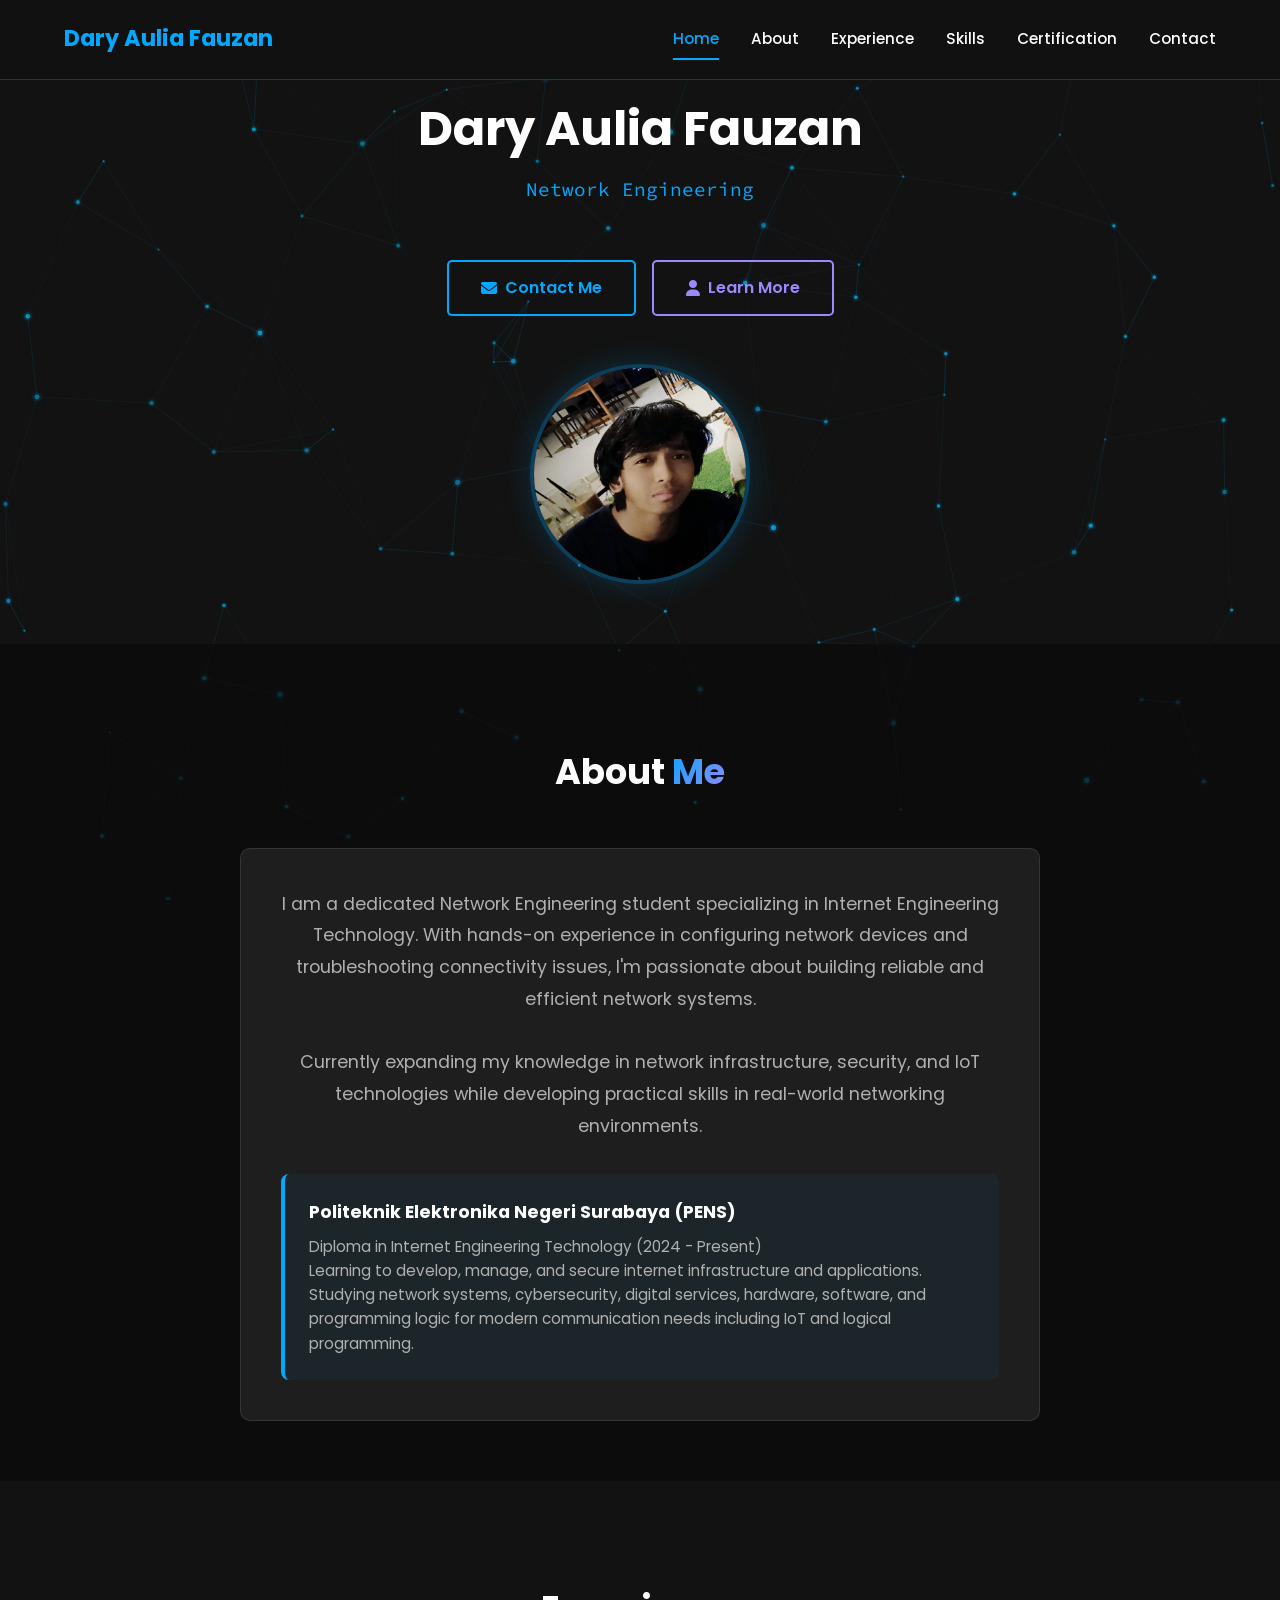
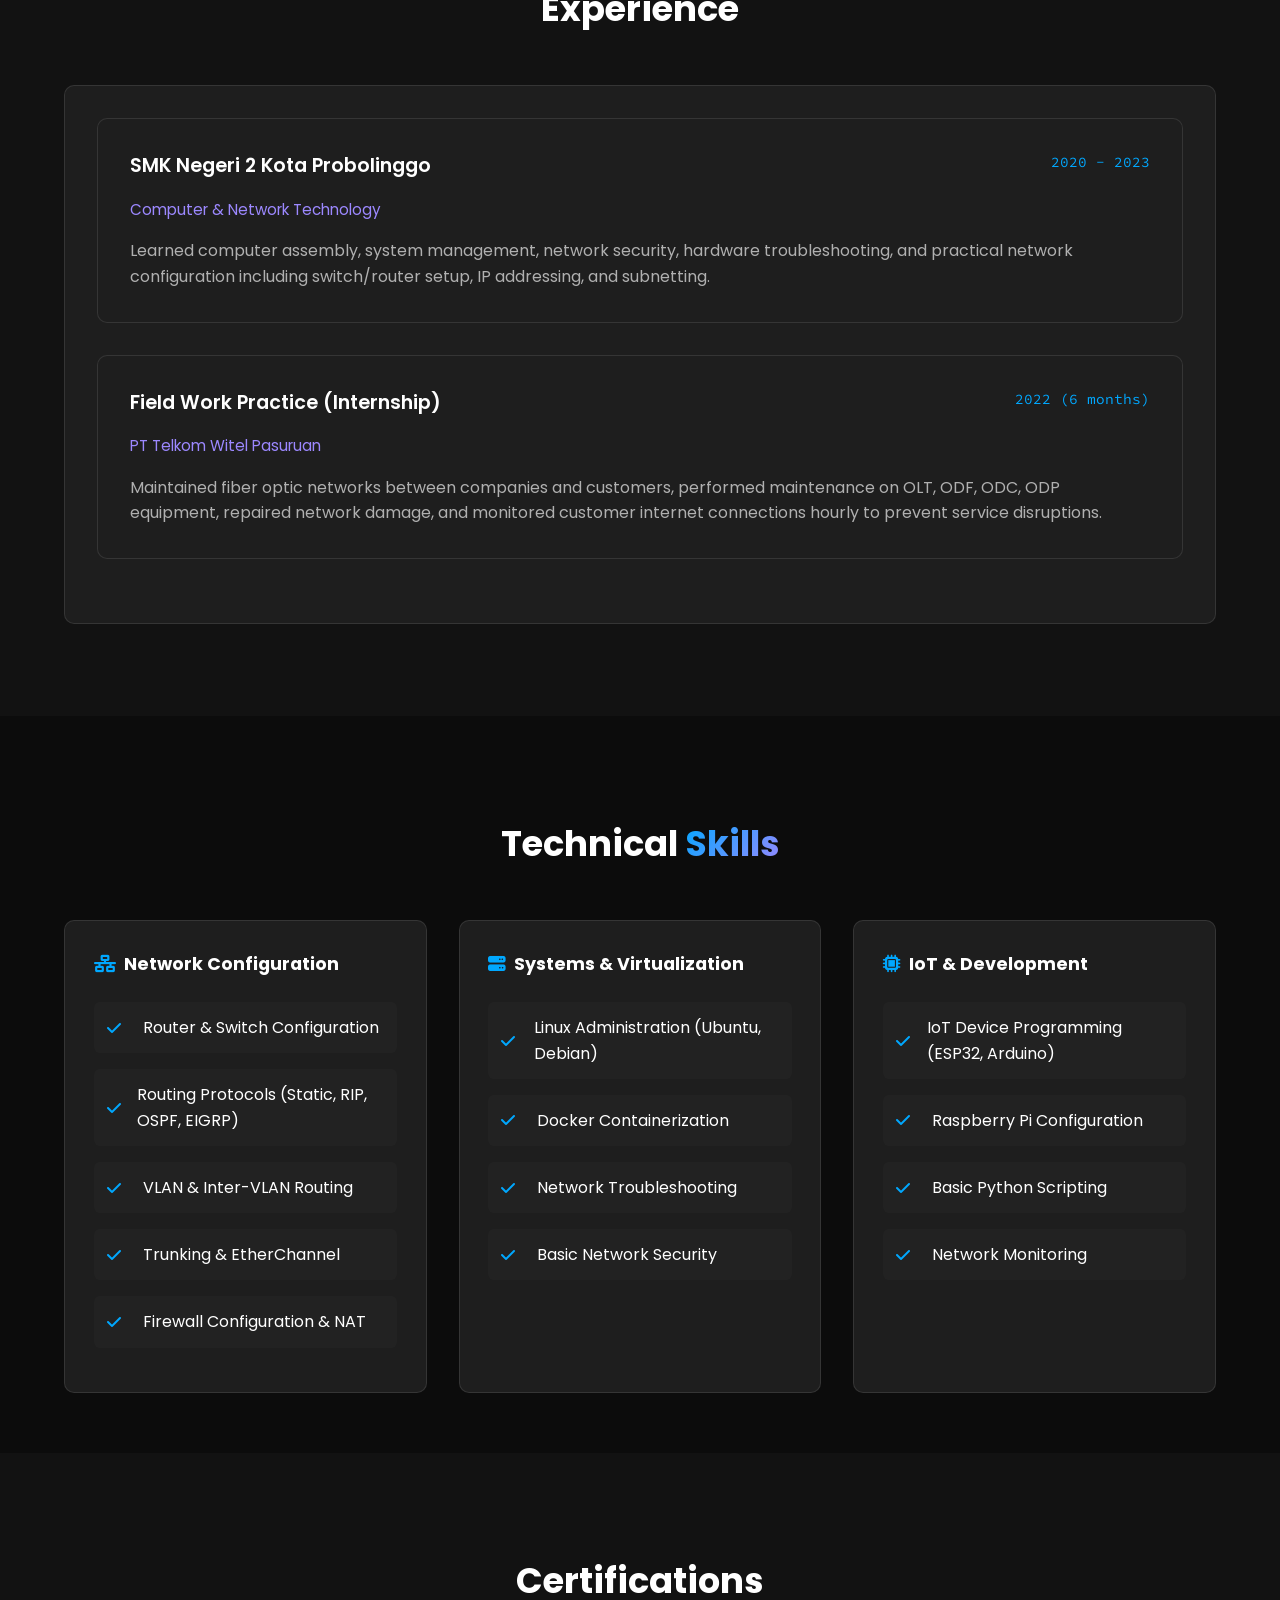
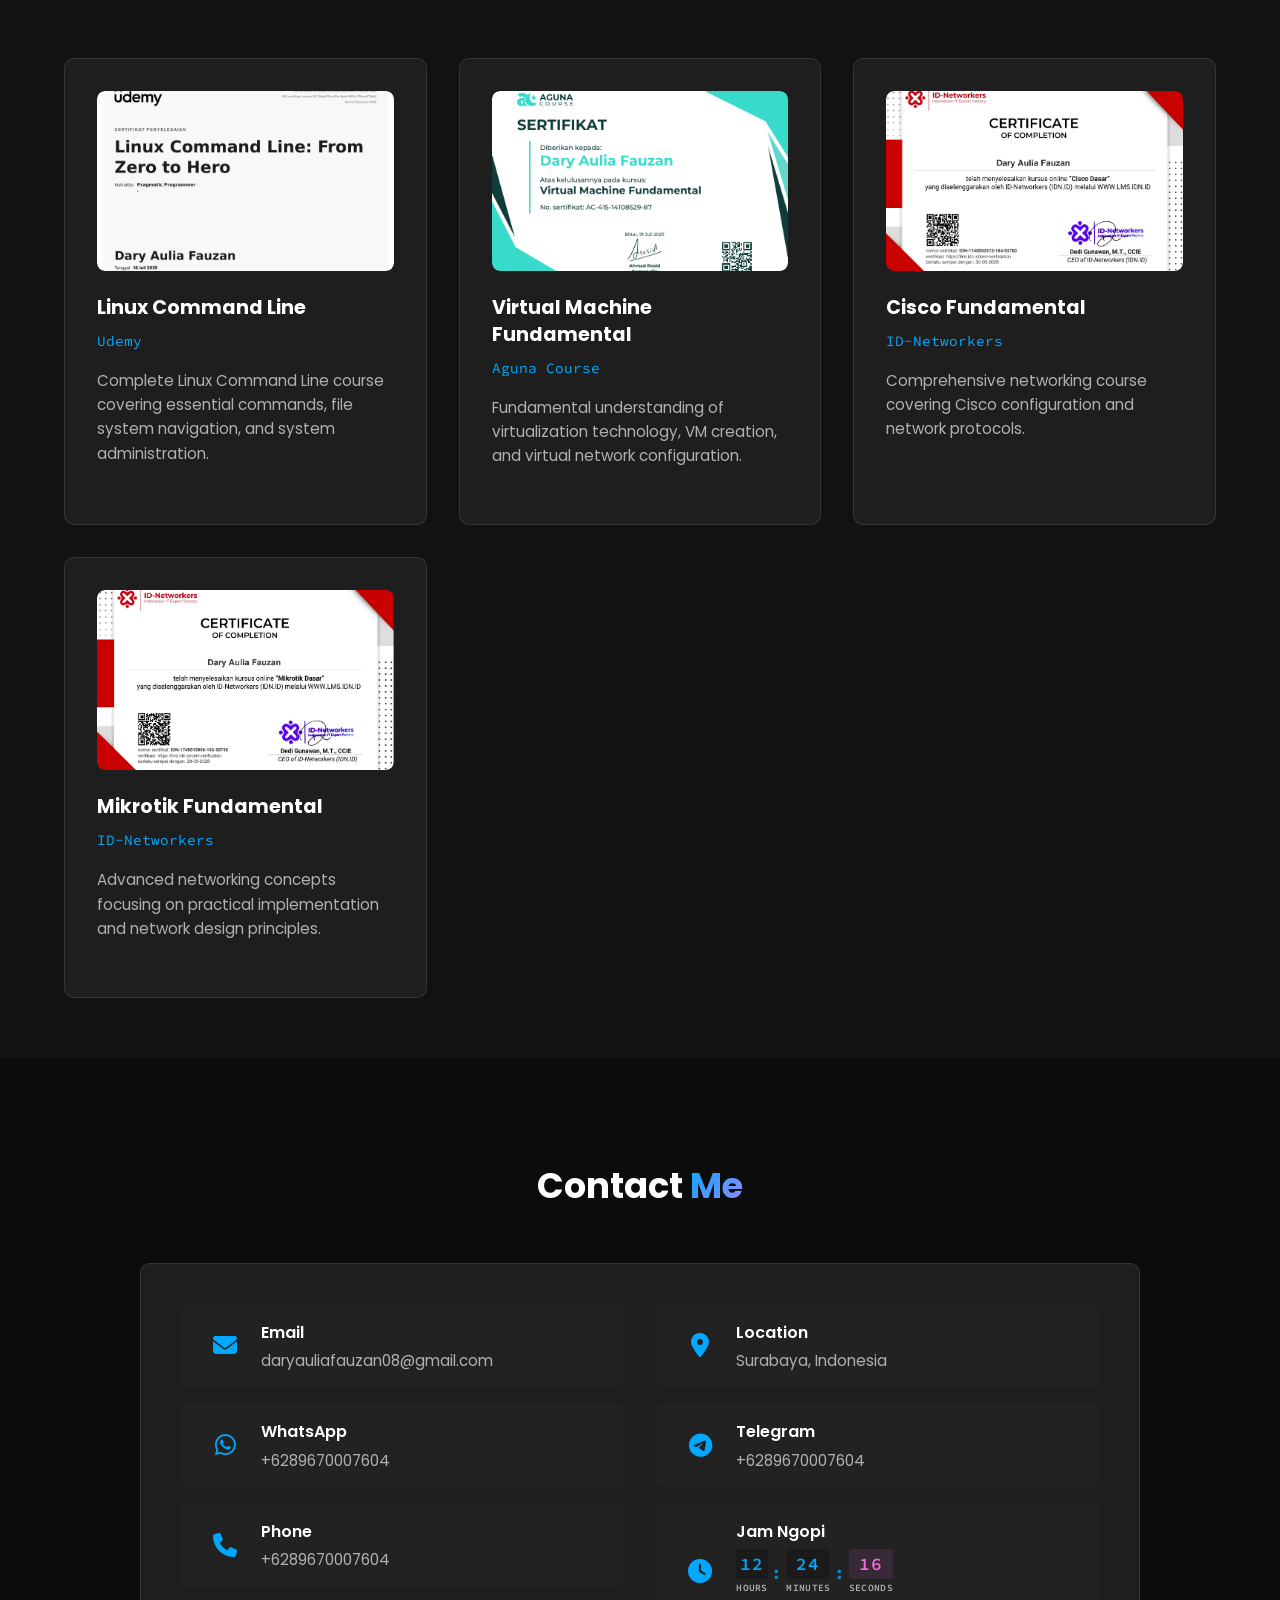
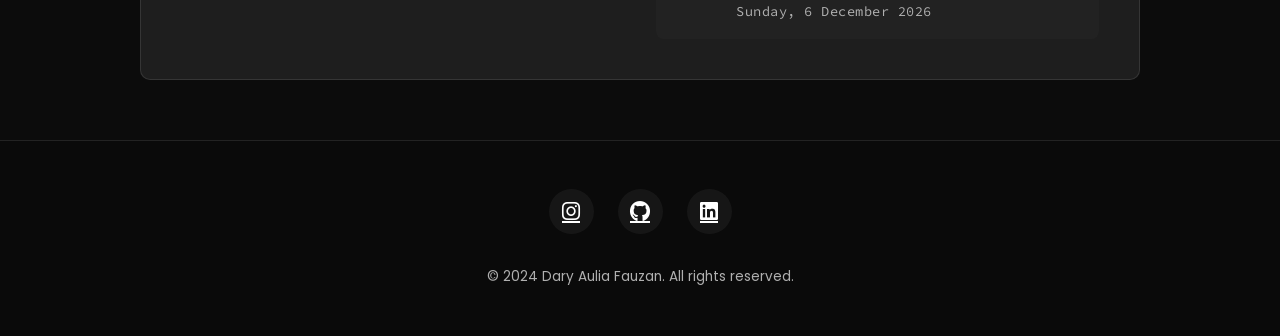
==== commit 64079e75: "ru" ====
--- a/index.html
+++ b/index.html
@@ -35,7 +35,7 @@
         <div class="nav-links" id="navLinks" role="menubar">
             <a href="#home" role="menuitem">Home</a>
             <a href="#about" role="menuitem">About</a>
-            <a href="#experience" role="menuitem">Resume</a>
+            <a href="#experience" role="menuitem">Experience</a>
             <a href="#skills" role="menuitem">Skills</a>
             <a href="#certification" role="menuitem">Certification</a>
             <a href="#contact" role="menuitem">Contact</a>
@@ -90,11 +90,11 @@
         </div>
     </section>
     
-    <!-- Resume Section -->
-    <section id="resume">
-        <h2 class="section-title">Resume</h2>
-        <div class="resume-container">
-            <div class="resume-card">
+    <!-- experience Section -->
+    <section id="experience">
+        <h2 class="section-title">Experience</h2>
+        <div class="experience-card">
+            <div class="experience-card">
                 <div class="exp-header">
                     <div class="exp-title">SMK Negeri 2 Kota Probolinggo</div>
                     <div class="exp-period">2020 - 2023</div>
@@ -103,7 +103,7 @@
                 <div class="exp-desc">Learned computer assembly, system management, network security, hardware troubleshooting, and practical network configuration including switch/router setup, IP addressing, and subnetting.</div>
             </div>
             
-            <div class="resume-card">
+            <div class="experience-card">
                 <div class="exp-header">
                     <div class="exp-title">Field Work Practice (Internship)</div>
                     <div class="exp-period">2022 (6 months)</div>
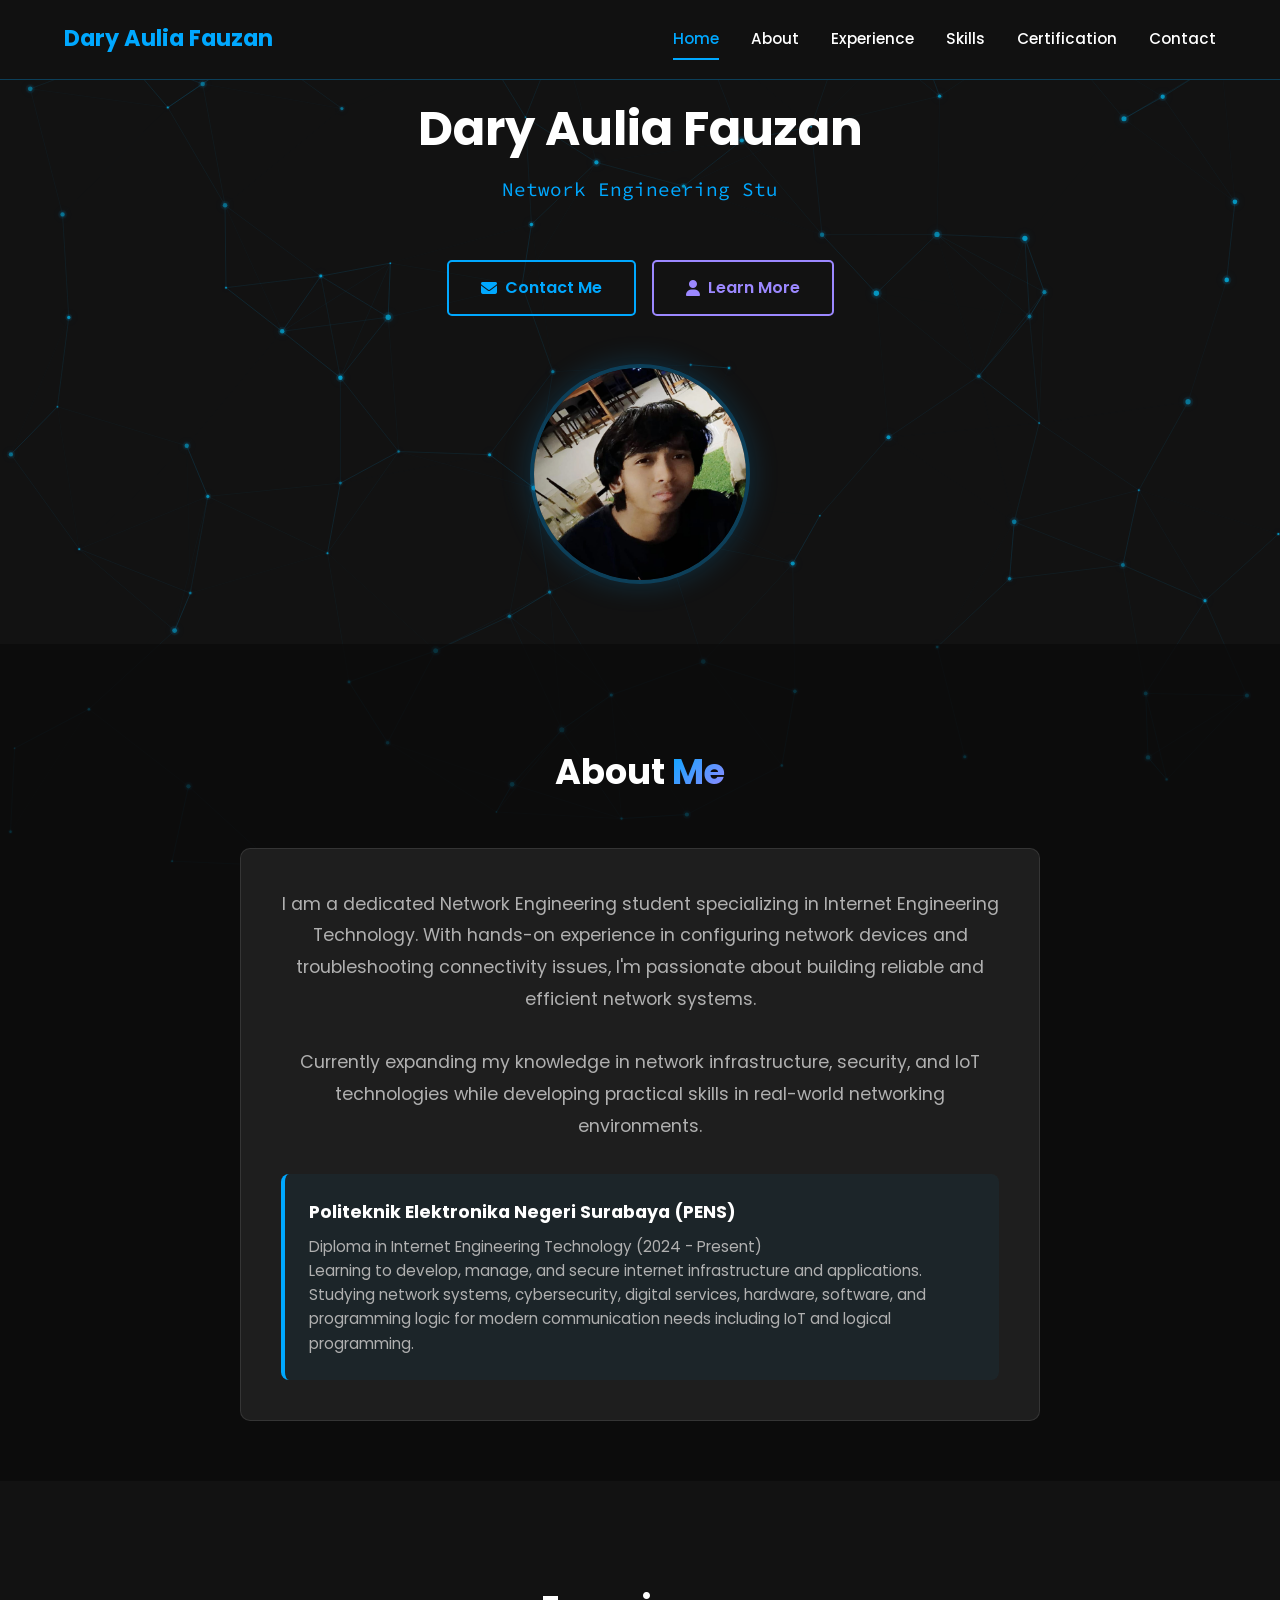
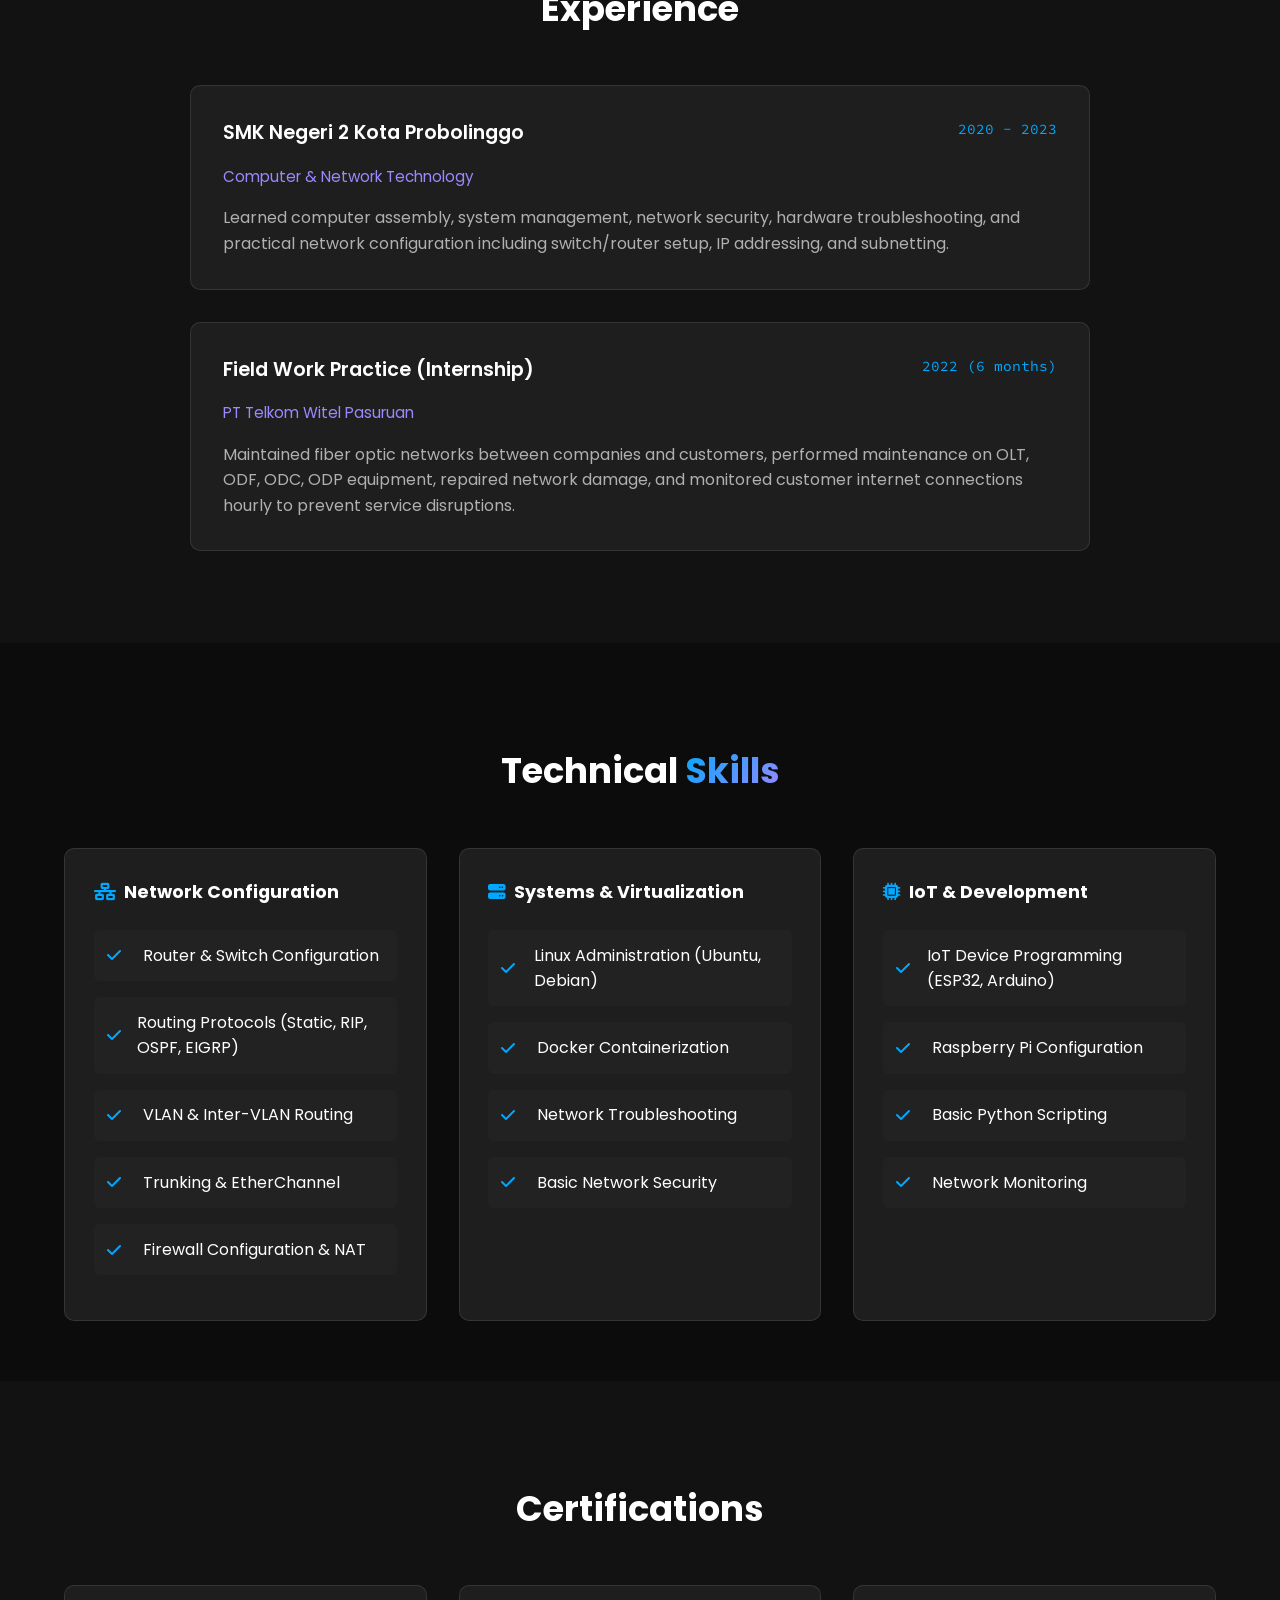
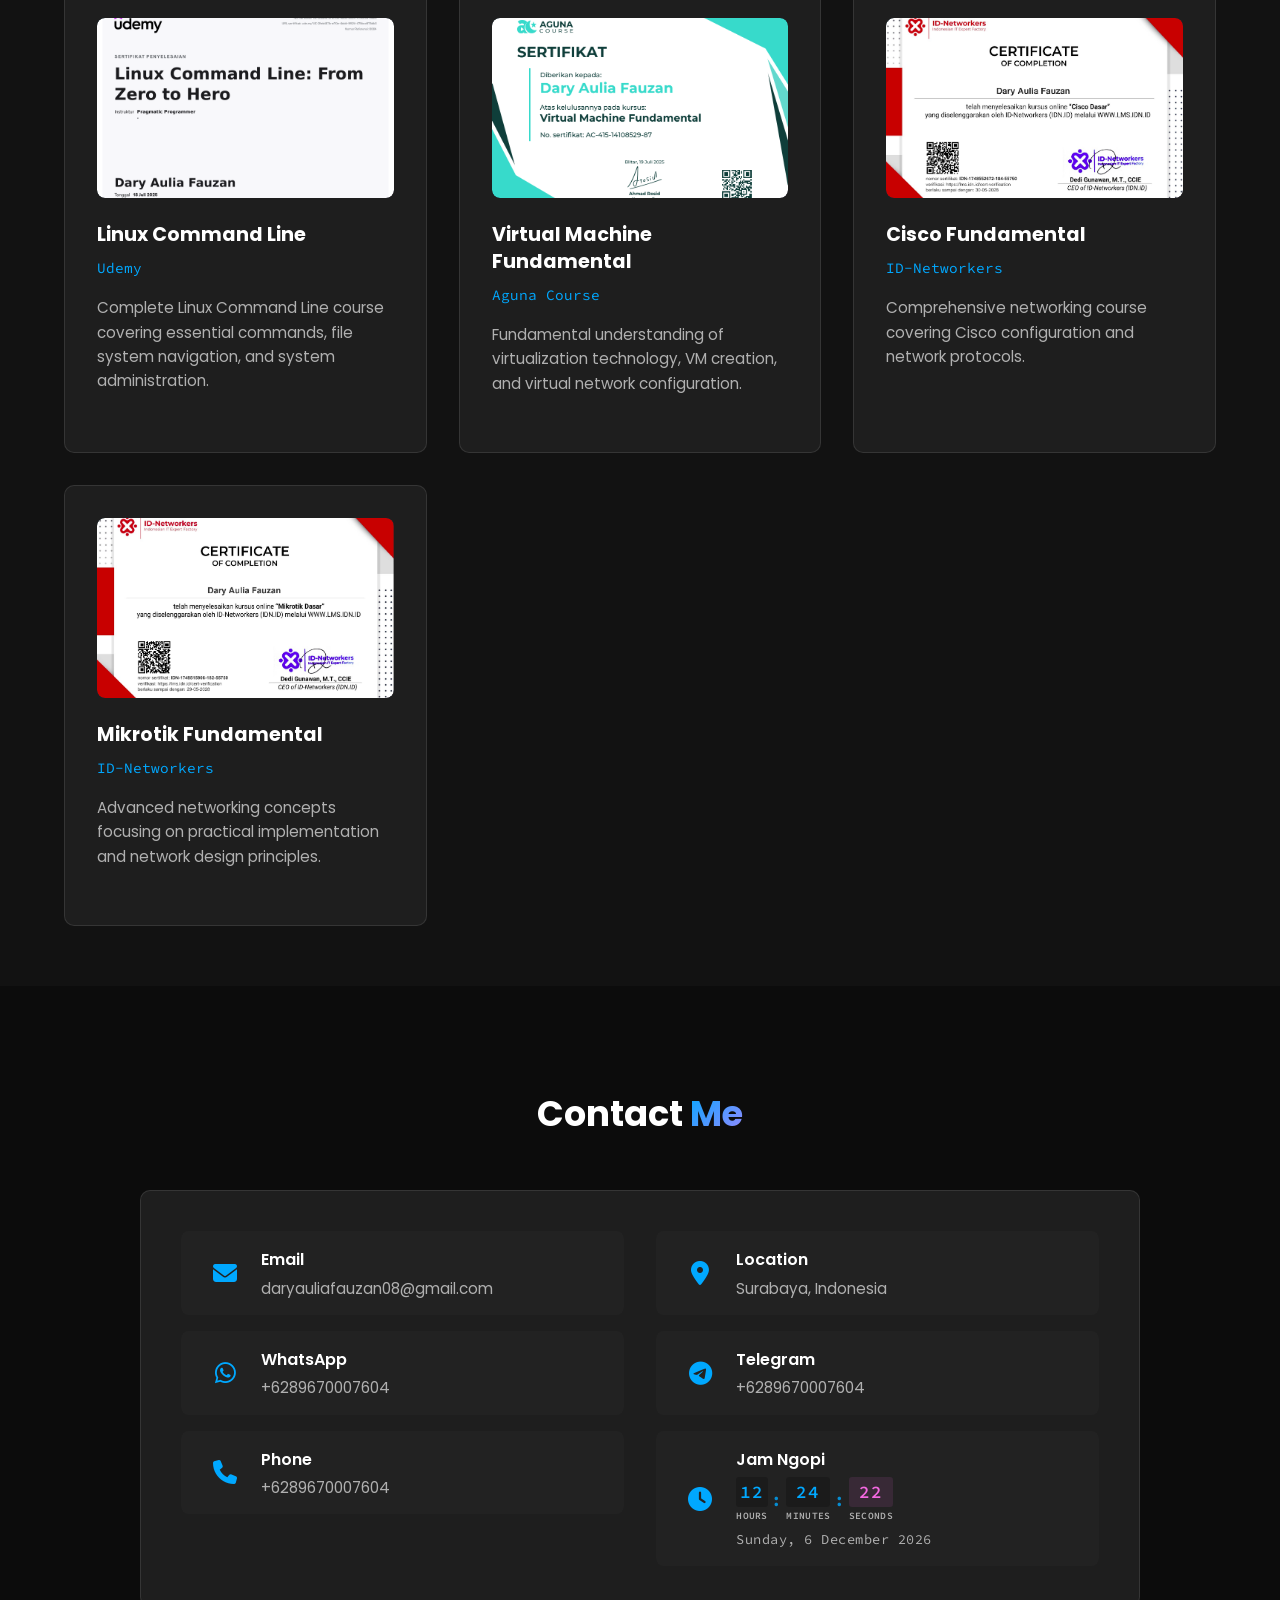
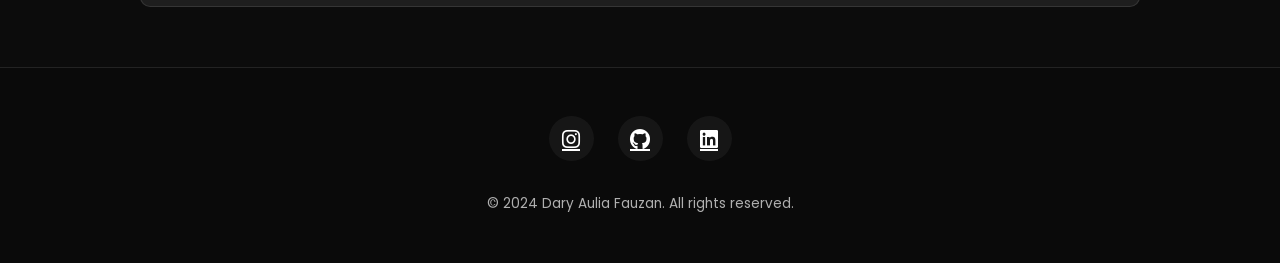
==== commit ac9ac00b: "barulagi" ====
--- a/index.html
+++ b/index.html
@@ -90,10 +90,10 @@
         </div>
     </section>
     
-    <!-- experience Section -->
+    <!-- Experience Section -->
     <section id="experience">
         <h2 class="section-title">Experience</h2>
-        <div class="experience-card">
+        <div class="experience-container">
             <div class="experience-card">
                 <div class="exp-header">
                     <div class="exp-title">SMK Negeri 2 Kota Probolinggo</div>
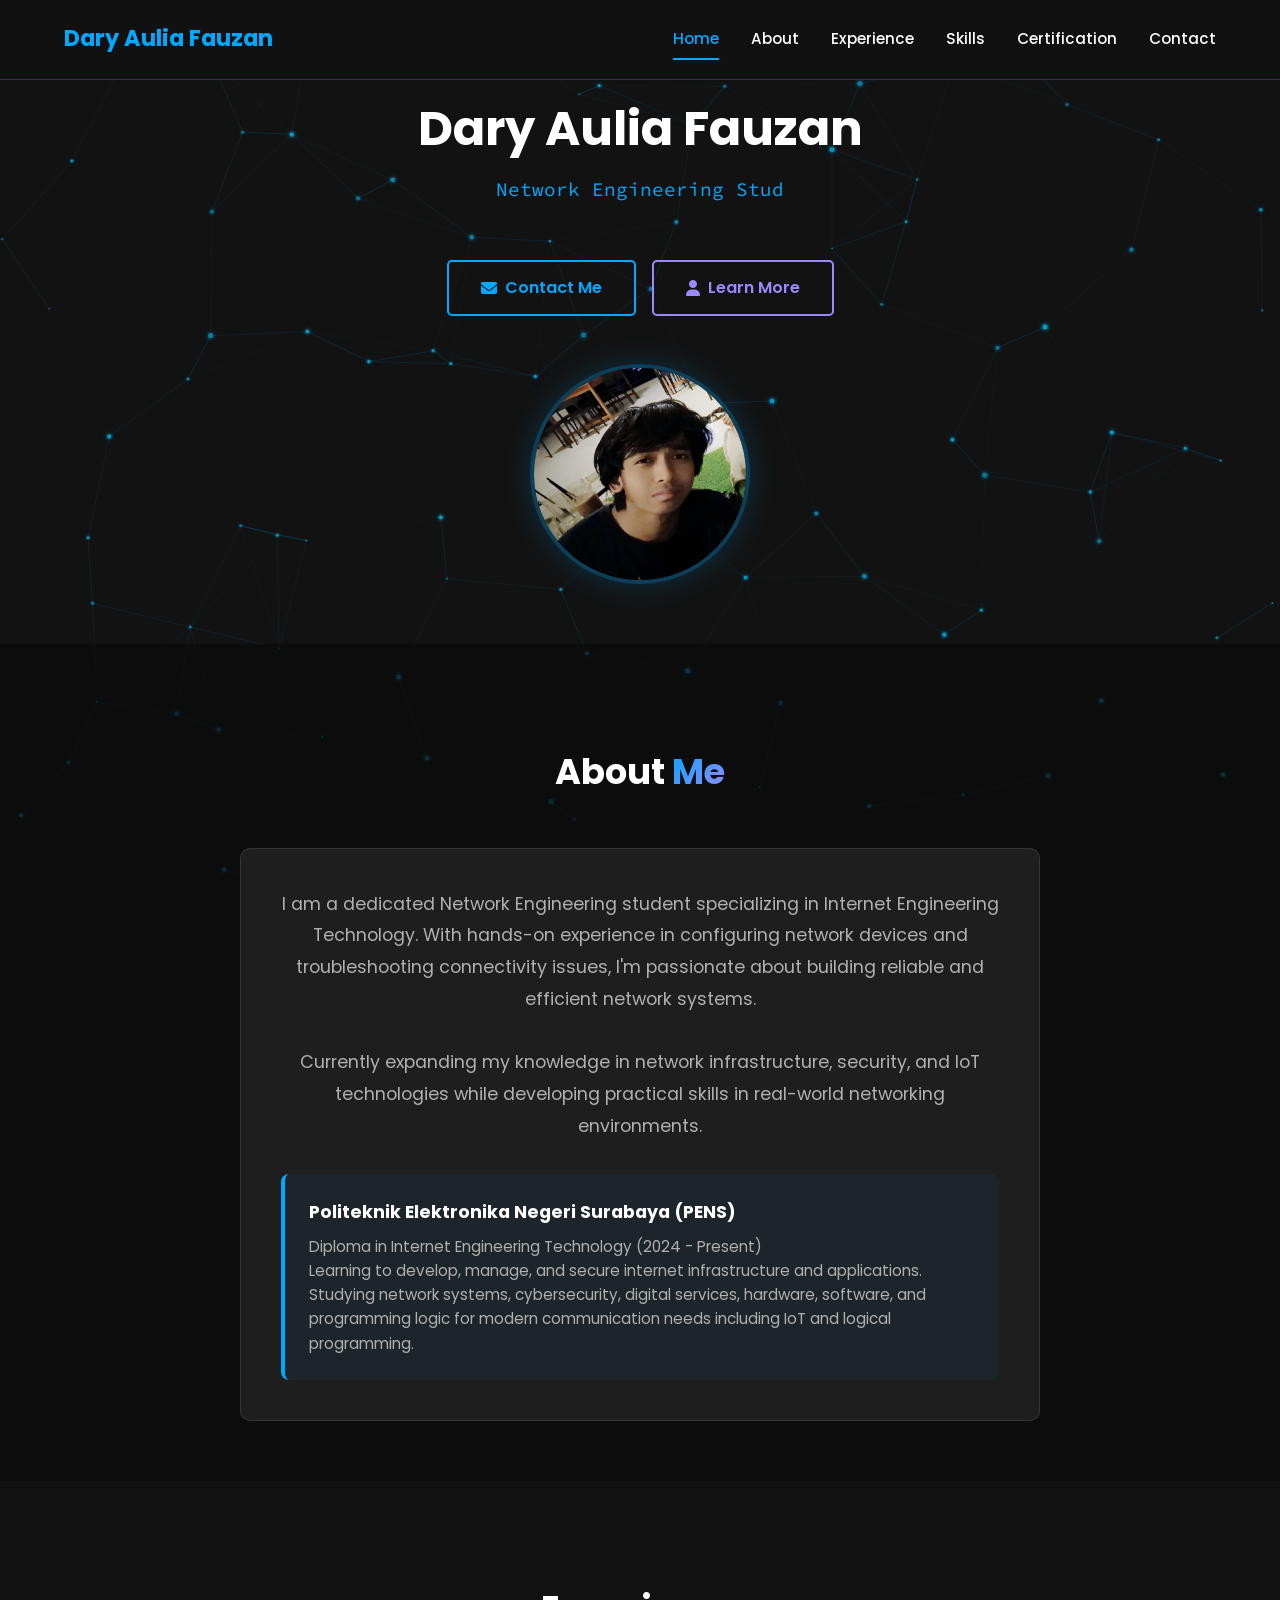
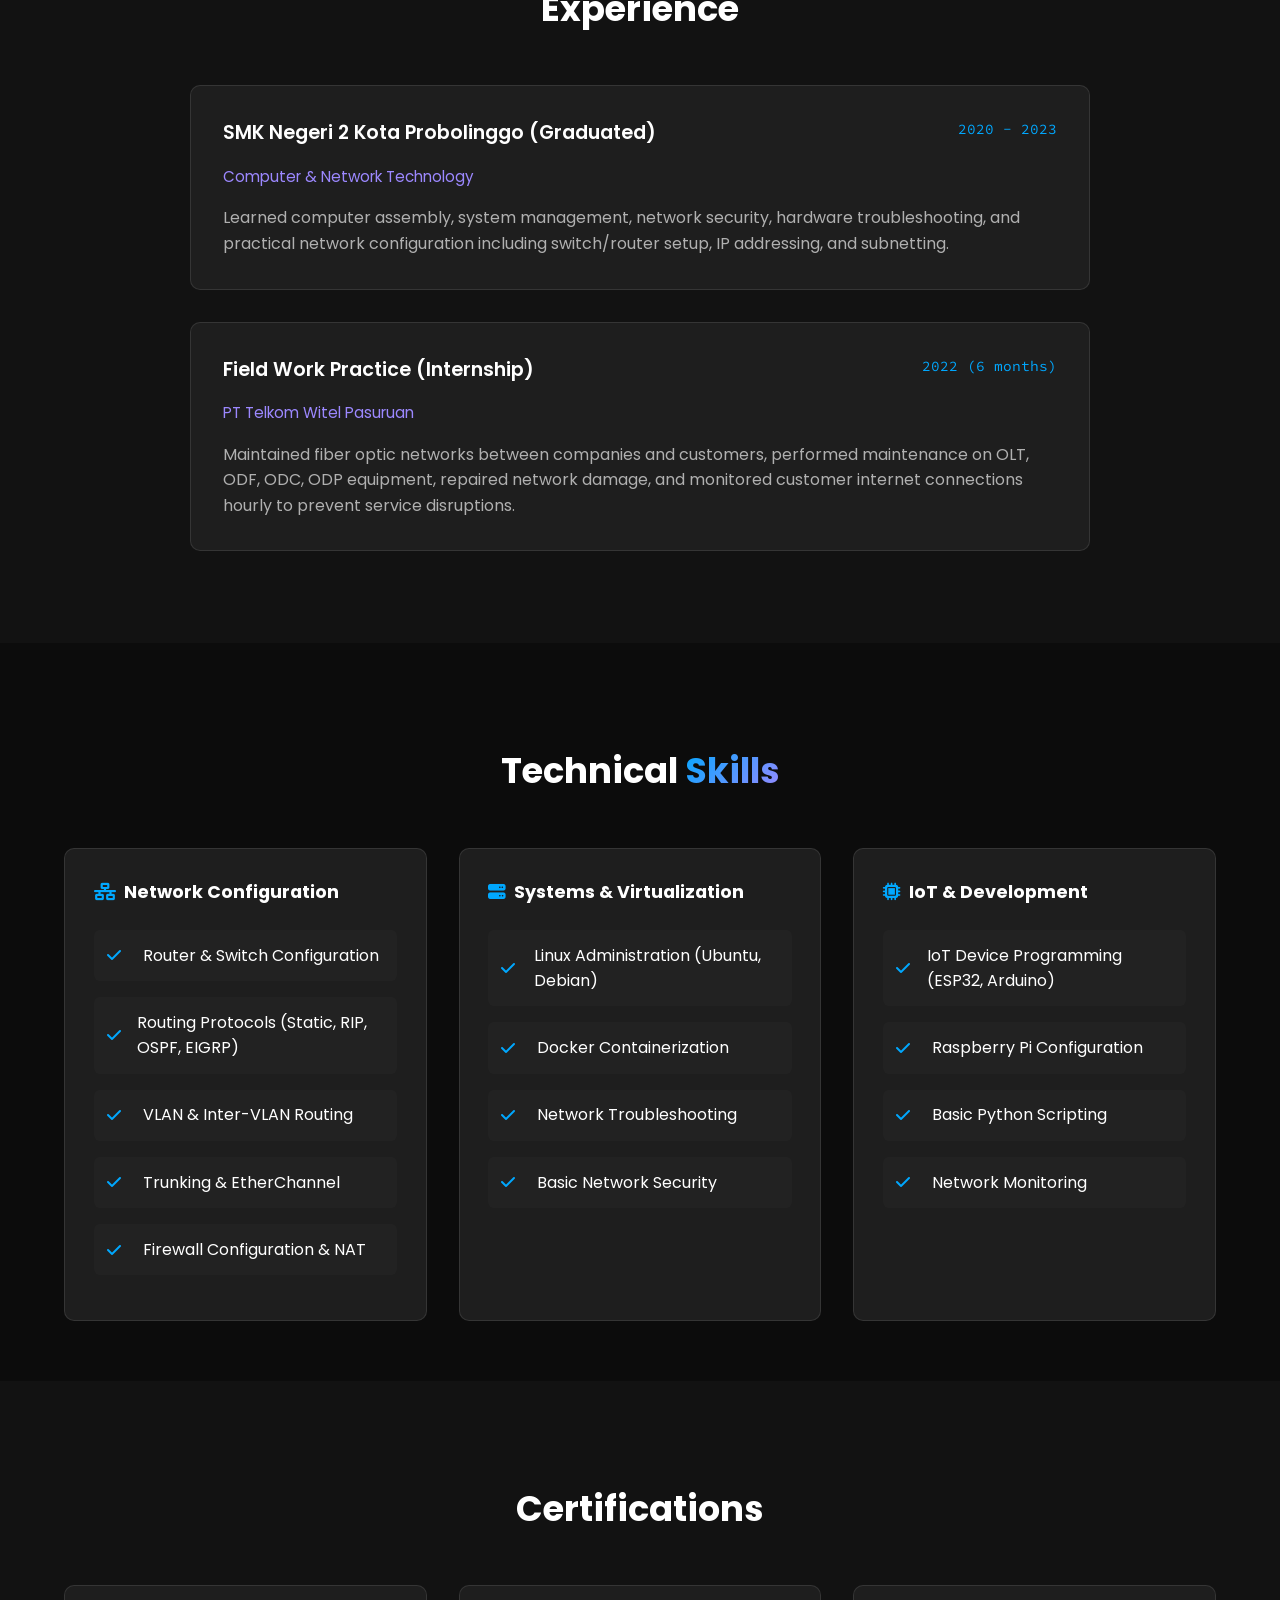
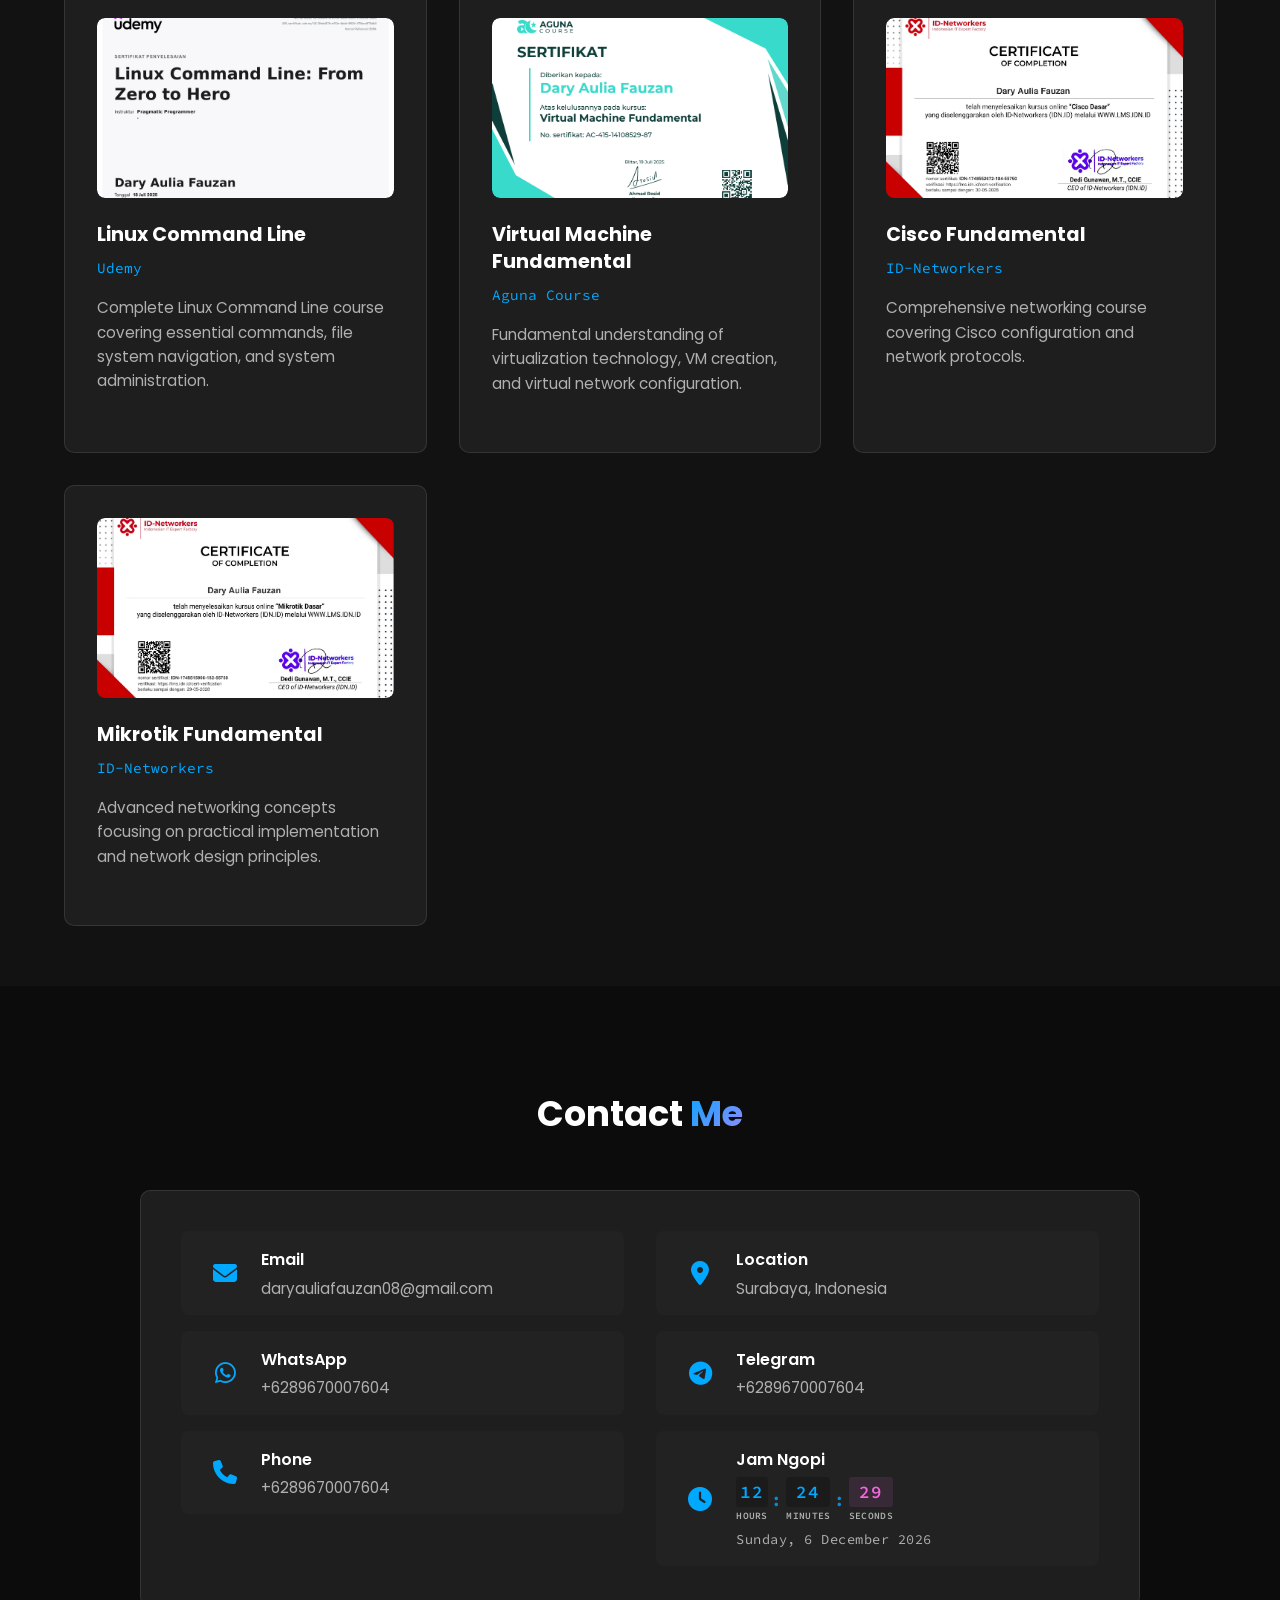
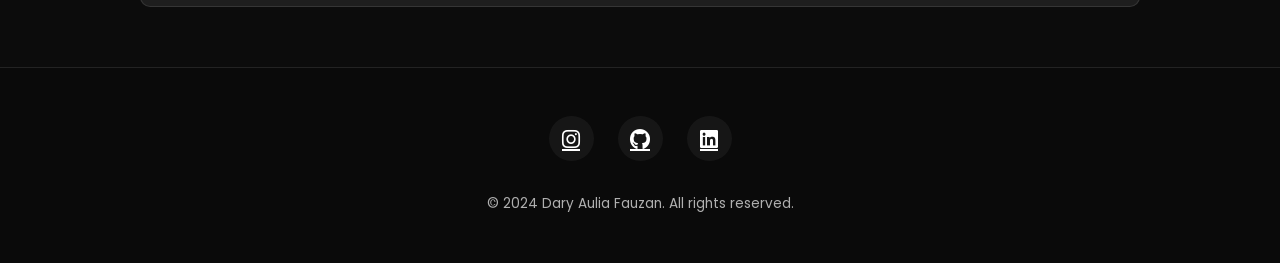
==== commit 78a16d12: "terakhir" ====
--- a/index.html
+++ b/index.html
@@ -96,7 +96,7 @@
         <div class="experience-container">
             <div class="experience-card">
                 <div class="exp-header">
-                    <div class="exp-title">SMK Negeri 2 Kota Probolinggo</div>
+                    <div class="exp-title">SMK Negeri 2 Kota Probolinggo (Graduated)</div>
                     <div class="exp-period">2020 - 2023</div>
                 </div>
                 <div class="exp-company">Computer & Network Technology</div>
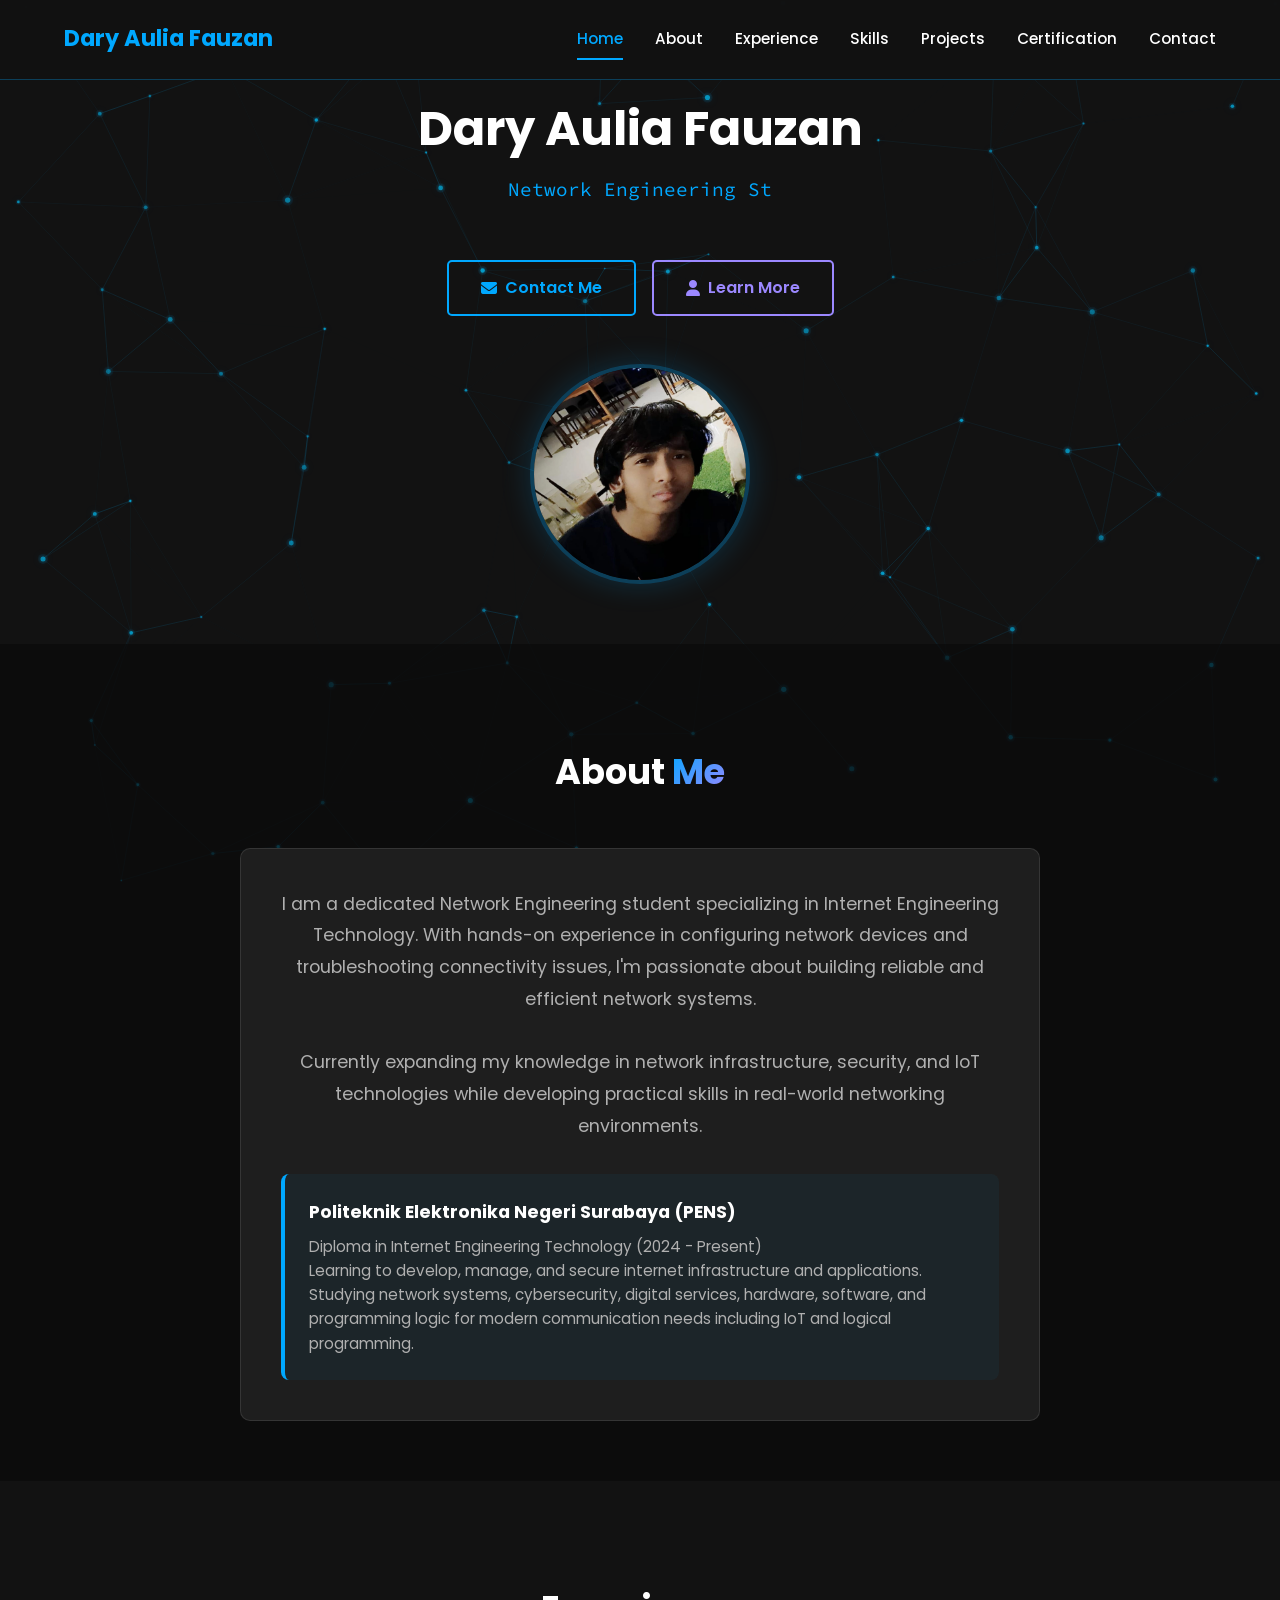
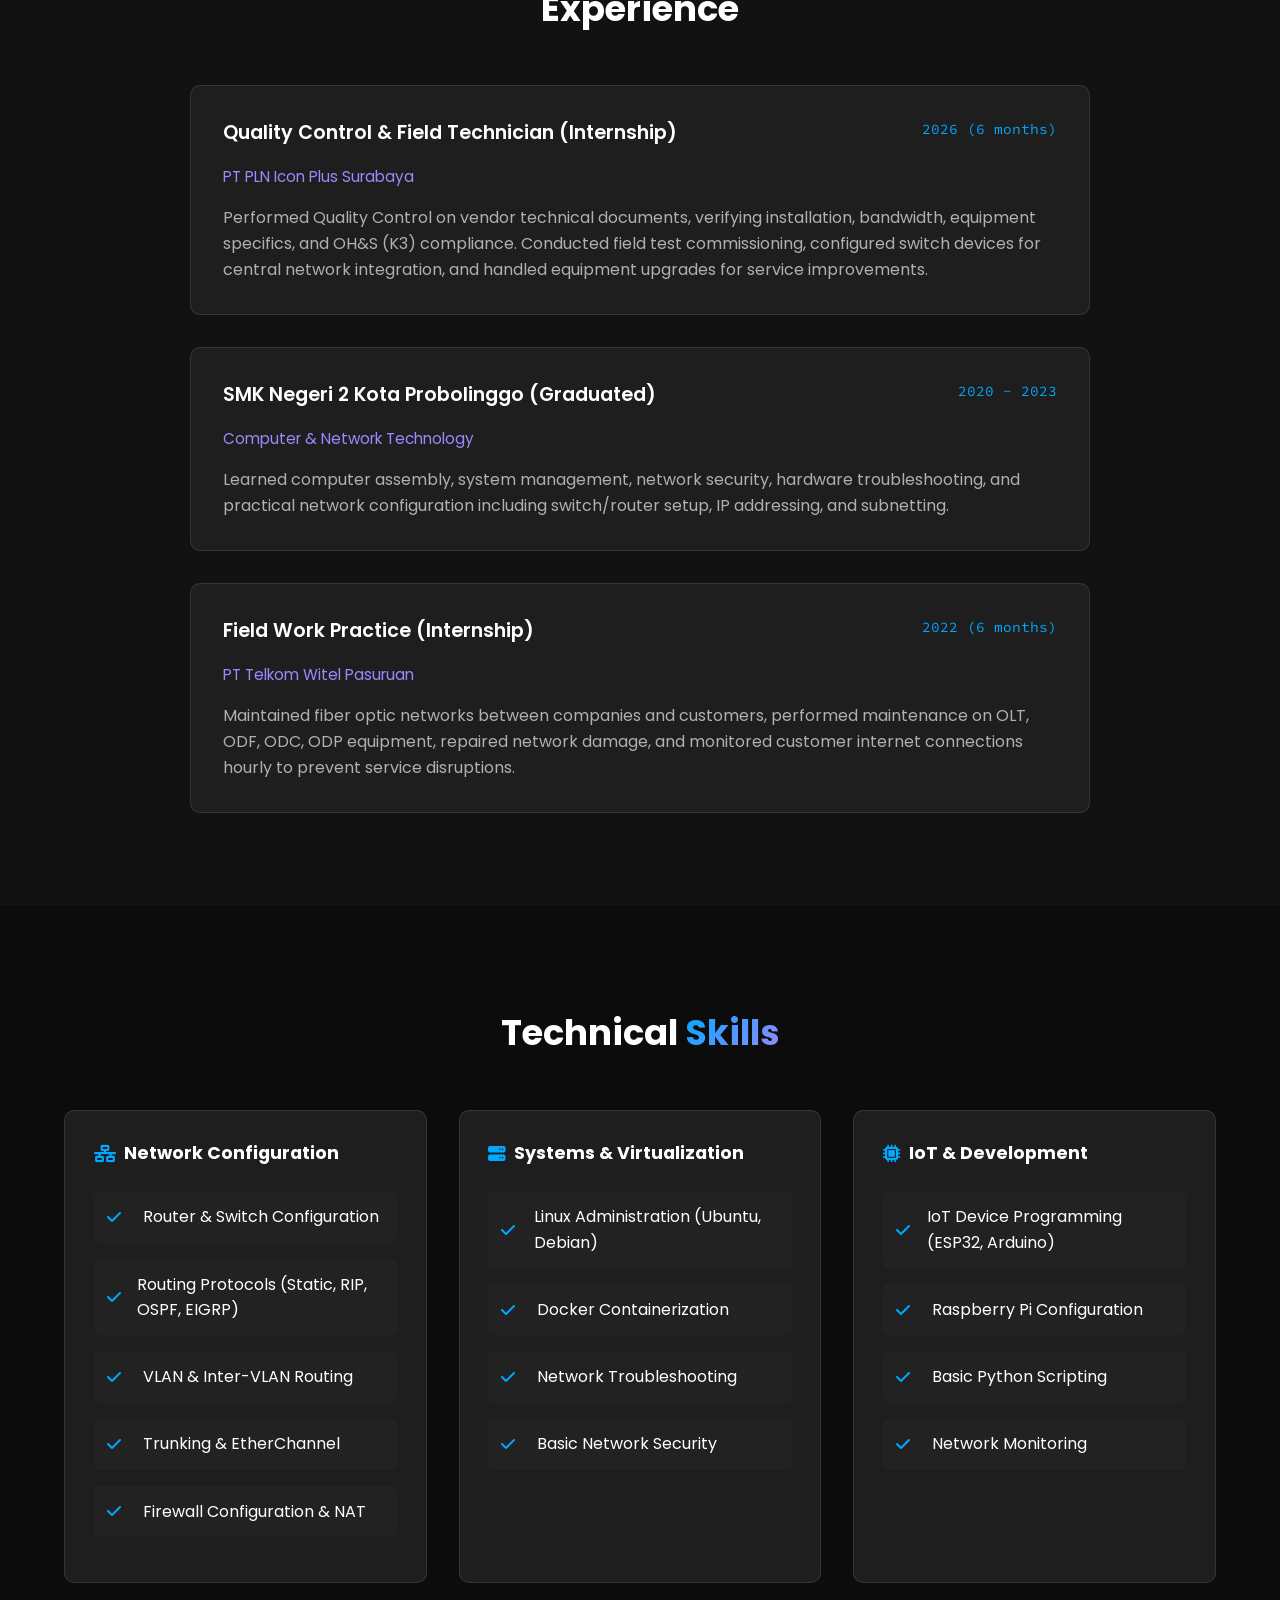
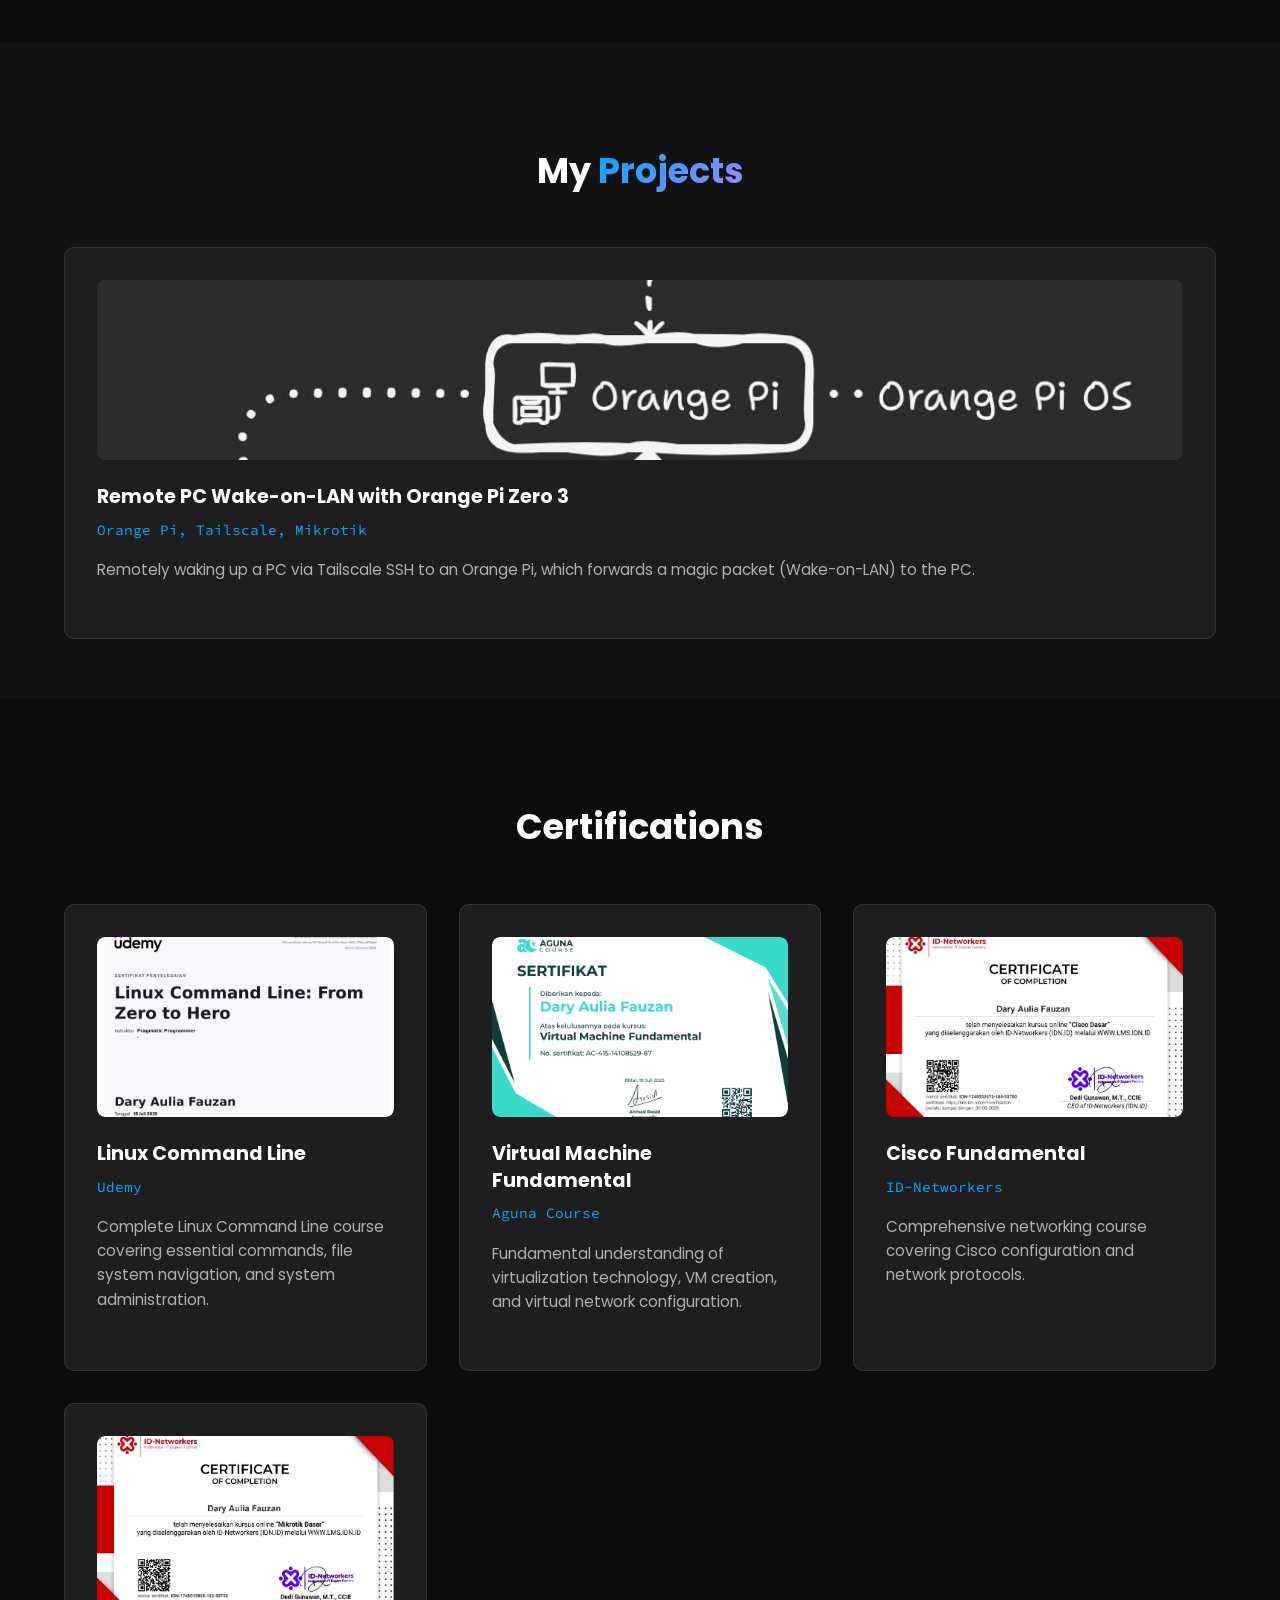
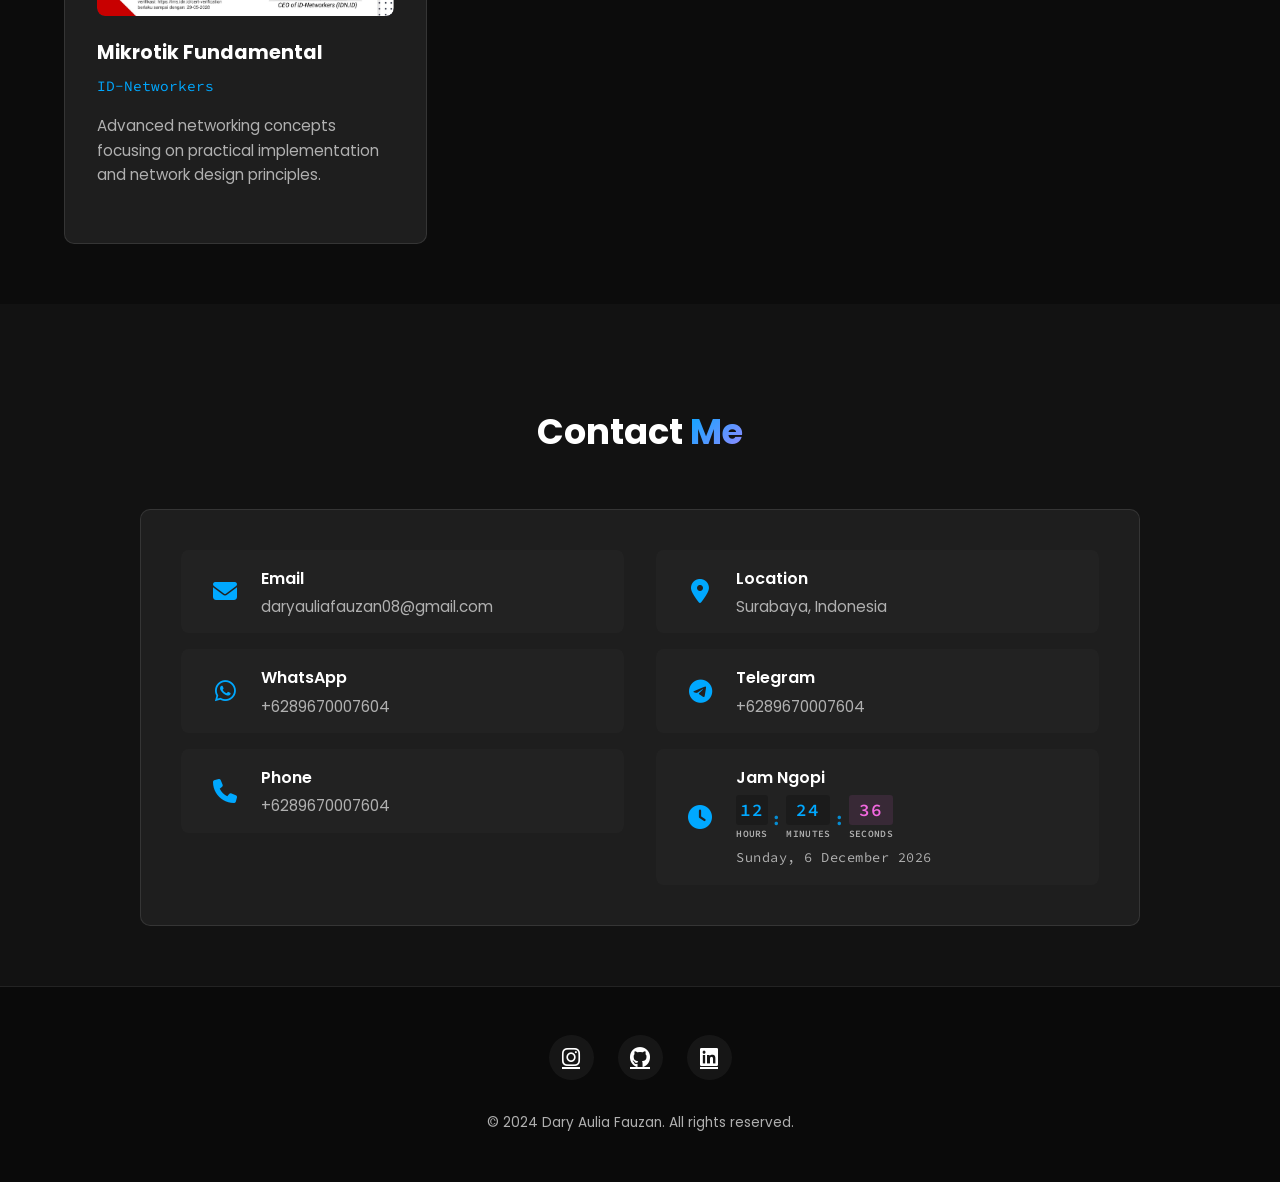
==== commit 56be418e: "Update: Menambahkan halaman dan aset project Wake-on-LAN" ====
--- a/index.html
+++ b/index.html
@@ -1,34 +1,41 @@
 <!DOCTYPE html>
 <html lang="en">
+
 <head>
     <meta charset="UTF-8">
     <meta name="viewport" content="width=device-width, initial-scale=1.0">
-    <meta name="description" content="Dary Aulia Fauzan - Network Engineering Student specializing in Internet Engineering Technology. Experienced in network configuration, Linux administration, and IoT development.">
-    <meta name="keywords" content="Network Engineering, Network Configuration, Linux Administration, IoT, Network Infrastructure">
+    <meta name="description"
+        content="Dary Aulia Fauzan - Network Engineering Student specializing in Internet Engineering Technology. Experienced in network configuration, Linux administration, and IoT development.">
+    <meta name="keywords"
+        content="Network Engineering, Network Configuration, Linux Administration, IoT, Network Infrastructure">
     <meta name="author" content="Dary Aulia Fauzan">
     <meta property="og:title" content="Dary Aulia Fauzan - Network Engineering Student">
-    <meta property="og:description" content="Network Engineering Student specializing in Internet Engineering Technology">
+    <meta property="og:description"
+        content="Network Engineering Student specializing in Internet Engineering Technology">
     <meta property="og:type" content="website">
     <title>Dary's Portofolio</title>
     <link rel="stylesheet" href="https://cdnjs.cloudflare.com/ajax/libs/font-awesome/6.4.0/css/all.min.css">
-    <link href="https://fonts.googleapis.com/css2?family=Poppins:wght@300;400;500;600;700&family=Source+Code+Pro:wght@400;500&display=swap" rel="stylesheet">
+    <link
+        href="https://fonts.googleapis.com/css2?family=Poppins:wght@300;400;500;600;700&family=Source+Code+Pro:wght@400;500&display=swap"
+        rel="stylesheet">
     <link rel="stylesheet" href="css/style.css">
     <link rel="icon" type="image/x-icon" href="bocchi.png">
 </head>
+
 <body>
     <!-- Loading Animation -->
     <div class="loader" id="loader">
         <div class="loader-spinner"></div>
     </div>
-    
+
     <!-- Skip to main content for accessibility -->
     <a href="#home" class="skip-link">Skip to main content</a>
-    
+
     <!-- Network Particle Background -->
     <div id="background">
         <canvas id="networkCanvas"></canvas>
     </div>
-    
+
     <!-- Navigation -->
     <nav class="navbar" role="navigation" aria-label="Main navigation">
         <a href="#home" class="logo" aria-label="Home">Dary Aulia Fauzan</a>
@@ -37,6 +44,7 @@
             <a href="#about" role="menuitem">About</a>
             <a href="#experience" role="menuitem">Experience</a>
             <a href="#skills" role="menuitem">Skills</a>
+            <a href="#projects" role="menuitem">Projects</a>
             <a href="#certification" role="menuitem">Certification</a>
             <a href="#contact" role="menuitem">Contact</a>
         </div>
@@ -44,12 +52,12 @@
             <i class="fas fa-bars"></i>
         </button>
     </nav>
-    
+
     <!-- Scroll to Top Button -->
     <button class="scroll-top" id="scrollTop" aria-label="Scroll to top">
         <i class="fas fa-arrow-up"></i>
     </button>
-    
+
     <!-- Home Section -->
     <section id="home">
         <div class="home-content">
@@ -66,54 +74,75 @@
                 </a>
             </div>
         </div>
-        
+
         <div class="home-image">
             <div class="profile-container">
                 <img src="ya.jpeg" alt="Dary Aulia Fauzan - Network Engineering Student" loading="lazy">
             </div>
         </div>
     </section>
-    
+
     <!-- About Section -->
     <section id="about">
         <h2 class="section-title">About <span>Me</span></h2>
         <div class="about-content">
-            <p class="about-text">I am a dedicated Network Engineering student specializing in Internet Engineering Technology. With hands-on experience in configuring network devices and troubleshooting connectivity issues, I'm passionate about building reliable and efficient network systems.</p>
-            
-            <p class="about-text">Currently expanding my knowledge in network infrastructure, security, and IoT technologies while developing practical skills in real-world networking environments.</p>
-            
+            <p class="about-text">I am a dedicated Network Engineering student specializing in Internet Engineering
+                Technology. With hands-on experience in configuring network devices and troubleshooting connectivity
+                issues, I'm passionate about building reliable and efficient network systems.</p>
+
+            <p class="about-text">Currently expanding my knowledge in network infrastructure, security, and IoT
+                technologies while developing practical skills in real-world networking environments.</p>
+
             <div class="education-card">
                 <h3>Politeknik Elektronika Negeri Surabaya (PENS)</h3>
                 <p>Diploma in Internet Engineering Technology (2024 - Present)</p>
-                <p>Learning to develop, manage, and secure internet infrastructure and applications. Studying network systems, cybersecurity, digital services, hardware, software, and programming logic for modern communication needs including IoT and logical programming.</p>
-            </div>
-        </div>
-    </section>
-    
+                <p>Learning to develop, manage, and secure internet infrastructure and applications. Studying network
+                    systems, cybersecurity, digital services, hardware, software, and programming logic for modern
+                    communication needs including IoT and logical programming.</p>
+            </div>
+        </div>
+    </section>
+
     <!-- Experience Section -->
     <section id="experience">
         <h2 class="section-title">Experience</h2>
         <div class="experience-container">
             <div class="experience-card">
                 <div class="exp-header">
+                    <div class="exp-title">Quality Control & Field Technician (Internship)</div>
+                    <div class="exp-period">2026 (6 months)</div>
+                </div>
+                <div class="exp-company">PT PLN Icon Plus Surabaya</div>
+                <div class="exp-desc">Performed Quality Control on vendor technical documents, verifying installation,
+                    bandwidth, equipment specifics, and OH&S (K3) compliance. Conducted field test commissioning,
+                    configured switch devices for central network integration, and handled equipment upgrades for
+                    service improvements.</div>
+            </div>
+
+            <div class="experience-card">
+                <div class="exp-header">
                     <div class="exp-title">SMK Negeri 2 Kota Probolinggo (Graduated)</div>
                     <div class="exp-period">2020 - 2023</div>
                 </div>
                 <div class="exp-company">Computer & Network Technology</div>
-                <div class="exp-desc">Learned computer assembly, system management, network security, hardware troubleshooting, and practical network configuration including switch/router setup, IP addressing, and subnetting.</div>
-            </div>
-            
+                <div class="exp-desc">Learned computer assembly, system management, network security, hardware
+                    troubleshooting, and practical network configuration including switch/router setup, IP addressing,
+                    and subnetting.</div>
+            </div>
+
             <div class="experience-card">
                 <div class="exp-header">
                     <div class="exp-title">Field Work Practice (Internship)</div>
                     <div class="exp-period">2022 (6 months)</div>
                 </div>
                 <div class="exp-company">PT Telkom Witel Pasuruan</div>
-                <div class="exp-desc">Maintained fiber optic networks between companies and customers, performed maintenance on OLT, ODF, ODC, ODP equipment, repaired network damage, and monitored customer internet connections hourly to prevent service disruptions.</div>
-            </div>
-        </div>
-    </section>
-    
+                <div class="exp-desc">Maintained fiber optic networks between companies and customers, performed
+                    maintenance on OLT, ODF, ODC, ODP equipment, repaired network damage, and monitored customer
+                    internet connections hourly to prevent service disruptions.</div>
+            </div>
+        </div>
+    </section>
+
     <!-- Skills Section -->
     <section id="skills">
         <h2 class="section-title">Technical <span>Skills</span></h2>
@@ -141,7 +170,7 @@
                     <span>Firewall Configuration & NAT</span>
                 </div>
             </div>
-            
+
             <div class="skill-category">
                 <h3><i class="fas fa-server"></i> Systems & Virtualization</h3>
                 <div class="skill-item">
@@ -161,7 +190,7 @@
                     <span>Basic Network Security</span>
                 </div>
             </div>
-            
+
             <div class="skill-category">
                 <h3><i class="fas fa-microchip"></i> IoT & Development</h3>
                 <div class="skill-item">
@@ -183,13 +212,38 @@
             </div>
         </div>
     </section>
-    
+
+    <!-- Projects Section -->
+    <section id="projects">
+        <h2 class="section-title">My <span>Projects</span></h2>
+        <div class="certs-container">
+            <div class="cert-card" onclick="window.location.href='project-wol.html'">
+                <div class="cert-icon-container">
+                    <div class="cert-image-container">
+                        <img src="wakeonlan_flow.png" alt="Wake-on-LAN Project" loading="lazy">
+                    </div>
+                    <div class="cert-overlay">
+                        <i class="fas fa-link"></i>
+                        <span>View Project</span>
+                    </div>
+                </div>
+                <div class="cert-content">
+                    <h3>Remote PC Wake-on-LAN with Orange Pi Zero 3</h3>
+                    <div class="issuer">Orange Pi, Tailscale, Mikrotik</div>
+                    <p>Remotely waking up a PC via Tailscale SSH to an Orange Pi, which forwards a magic packet
+                        (Wake-on-LAN) to the PC.</p>
+                </div>
+            </div>
+        </div>
+    </section>
+
     <!-- Certification Section - MENAMPILKAN GAMBAR ASLI -->
     <section id="certification">
         <h2 class="section-title">Certifications</h2>
         <div class="certs-container">
             <!-- Certificate 1 - Linux Command Line -->
-            <div class="cert-card" onclick="previewCertificate('Linux Command Line', 'Udemy', 'Complete Linux Command Line course covering essential commands, file system navigation, and system administration.', 'sertif/lcl.png', 'https://drive.google.com/file/d/15PbOTdSfszPuhngQKR9_BS3zlFWeW4i5/view?usp=drive_link')">
+            <div class="cert-card"
+                onclick="previewCertificate('Linux Command Line', 'Udemy', 'Complete Linux Command Line course covering essential commands, file system navigation, and system administration.', 'sertif/lcl.png', 'https://drive.google.com/file/d/15PbOTdSfszPuhngQKR9_BS3zlFWeW4i5/view?usp=drive_link')">
                 <div class="cert-icon-container">
                     <div class="cert-image-container">
                         <img src="sertif/lcl.png" alt="Linux Command Line Certificate" loading="lazy">
@@ -202,12 +256,14 @@
                 <div class="cert-content">
                     <h3>Linux Command Line</h3>
                     <div class="issuer">Udemy</div>
-                    <p>Complete Linux Command Line course covering essential commands, file system navigation, and system administration.</p>
-                </div>
-            </div>
-            
+                    <p>Complete Linux Command Line course covering essential commands, file system navigation, and
+                        system administration.</p>
+                </div>
+            </div>
+
             <!-- Certificate 2 - Virtual Machine Fundamental -->
-            <div class="cert-card" onclick="previewCertificate('Virtual Machine Fundamental', 'Aguna Course', 'Fundamental understanding of virtualization technology, VM creation, and virtual network configuration.', 'sertif/vm-fund.png', 'https://drive.google.com/file/d/1GfH9ZanC2S2BKKXAjoCz4RrVnpJEzoKY/view?usp=drive_link')">
+            <div class="cert-card"
+                onclick="previewCertificate('Virtual Machine Fundamental', 'Aguna Course', 'Fundamental understanding of virtualization technology, VM creation, and virtual network configuration.', 'sertif/vm-fund.png', 'https://drive.google.com/file/d/1GfH9ZanC2S2BKKXAjoCz4RrVnpJEzoKY/view?usp=drive_link')">
                 <div class="cert-icon-container">
                     <div class="cert-image-container">
                         <img src="sertif/vm-fund.png" alt="Virtual Machine Fundamental Certificate" loading="lazy">
@@ -220,12 +276,14 @@
                 <div class="cert-content">
                     <h3>Virtual Machine Fundamental</h3>
                     <div class="issuer">Aguna Course</div>
-                    <p>Fundamental understanding of virtualization technology, VM creation, and virtual network configuration.</p>
-                </div>
-            </div>
-            
+                    <p>Fundamental understanding of virtualization technology, VM creation, and virtual network
+                        configuration.</p>
+                </div>
+            </div>
+
             <!-- Certificate 3 - Cisco Fundamental -->
-            <div class="cert-card" onclick="previewCertificate('Cisco Fundamental', 'ID-Networkers', 'Comprehensive networking course covering Cisco configuration and network protocols.', 'sertif/cisco-dasar.png', 'https://drive.google.com/file/d/1dH2gpsD4BMneKMKSs76OqaM0YjSgwotJ/view?usp=drive_link')">
+            <div class="cert-card"
+                onclick="previewCertificate('Cisco Fundamental', 'ID-Networkers', 'Comprehensive networking course covering Cisco configuration and network protocols.', 'sertif/cisco-dasar.png', 'https://drive.google.com/file/d/1dH2gpsD4BMneKMKSs76OqaM0YjSgwotJ/view?usp=drive_link')">
                 <div class="cert-icon-container">
                     <div class="cert-image-container">
                         <img src="sertif/cisco-dasar.png" alt="Cisco Fundamental Certificate" loading="lazy">
@@ -241,9 +299,10 @@
                     <p>Comprehensive networking course covering Cisco configuration and network protocols.</p>
                 </div>
             </div>
-            
+
             <!-- Certificate 4 - Mikrotik Fundamental -->
-            <div class="cert-card" onclick="previewCertificate('Mikrotik Fundamental', 'ID-Networkers', 'Advanced networking concepts focusing on practical implementation and network design principles.', 'sertif/mikrotik-dasar.png', 'https://drive.google.com/file/d/11-ZAj5Y5S8OP8kpYIg8RhPBcxceHhKWk/view?usp=drive_link')">
+            <div class="cert-card"
+                onclick="previewCertificate('Mikrotik Fundamental', 'ID-Networkers', 'Advanced networking concepts focusing on practical implementation and network design principles.', 'sertif/mikrotik-dasar.png', 'https://drive.google.com/file/d/11-ZAj5Y5S8OP8kpYIg8RhPBcxceHhKWk/view?usp=drive_link')">
                 <div class="cert-icon-container">
                     <div class="cert-image-container">
                         <img src="sertif/mikrotik-dasar.png" alt="Mikrotik Fundamental Certificate" loading="lazy">
@@ -256,12 +315,16 @@
                 <div class="cert-content">
                     <h3>Mikrotik Fundamental</h3>
                     <div class="issuer">ID-Networkers</div>
-                    <p>Advanced networking concepts focusing on practical implementation and network design principles.</p>
-                </div>
-            </div>
-        </div>
-    </section>
-    
+                    <p>Advanced networking concepts focusing on practical implementation and network design principles.
+                    </p>
+                </div>
+            </div>
+        </div>
+    </section>
+
+    <!-- <div class="anime-float">
+        <img src="bocchi-ezgif.com-gif-maker (1).gif" alt="Anime Character" class="floating-anime">
+    </div> -->
     <!-- Contact Section -->
     <section id="contact">
         <h2 class="section-title">Contact <span>Me</span></h2>
@@ -269,7 +332,8 @@
             <div class="contact-info">
                 <!-- Kolom 1: Contact Info -->
                 <div class="contact-column">
-                    <div class="contact-item" data-copy="daryauliafauzan08@gmail.com" tabindex="0" role="button" aria-label="Copy email address">
+                    <div class="contact-item" data-copy="daryauliafauzan08@gmail.com" tabindex="0" role="button"
+                        aria-label="Copy email address">
                         <span class="copy-indicator">Copied!</span>
                         <i class="fas fa-envelope"></i>
                         <div class="contact-details">
@@ -277,16 +341,18 @@
                             <p>daryauliafauzan08@gmail.com</p>
                         </div>
                     </div>
-                    
-                    <a href="https://wa.me/6289670007604" class="contact-item" target="_blank" rel="noopener noreferrer" aria-label="Open WhatsApp">
+
+                    <a href="https://wa.me/6289670007604" class="contact-item" target="_blank" rel="noopener noreferrer"
+                        aria-label="Open WhatsApp">
                         <i class="fab fa-whatsapp"></i>
                         <div class="contact-details">
                             <h4>WhatsApp</h4>
                             <p>+6289670007604</p>
                         </div>
                     </a>
-                    
-                    <div class="contact-item" data-copy="+6289670007604" tabindex="0" role="button" aria-label="Copy phone number">
+
+                    <div class="contact-item" data-copy="+6289670007604" tabindex="0" role="button"
+                        aria-label="Copy phone number">
                         <span class="copy-indicator">Copied!</span>
                         <i class="fas fa-phone"></i>
                         <div class="contact-details">
@@ -295,7 +361,7 @@
                         </div>
                     </div>
                 </div>
-                
+
                 <!-- Kolom 2: Location & Jam -->
                 <div class="contact-column">
                     <div class="contact-item">
@@ -305,16 +371,17 @@
                             <p>Surabaya, Indonesia</p>
                         </div>
                     </div>
-                    
-                    <a href="https://t.me/+6289670007604" class="contact-item" target="_blank" rel="noopener noreferrer" aria-label="Open Telegram">
+
+                    <a href="https://t.me/+6289670007604" class="contact-item" target="_blank" rel="noopener noreferrer"
+                        aria-label="Open Telegram">
                         <i class="fab fa-telegram"></i>
                         <div class="contact-details">
                             <h4>Telegram</h4>
                             <p>+6289670007604</p>
                         </div>
                     </a>
-                    
-            
+
+
                     <!-- Jam Digital dengan efek slide-up dan layout sama seperti kontak lainnya -->
                     <div class="contact-item digital-clock">
                         <i class="fas fa-clock"></i>
@@ -356,28 +423,31 @@
             </div>
         </div>
     </section>
-    
+
     <!-- Footer -->
     <footer>
         <div class="social-links">
-            <a href="https://www.instagram.com/aaaaaarrrrriiiii/" title="Instagram" target="_blank" rel="noopener noreferrer">
+            <a href="https://www.instagram.com/aaaaaarrrrriiiii/" title="Instagram" target="_blank"
+                rel="noopener noreferrer">
                 <i class="fab fa-instagram"></i>
             </a>
             <a href="https://github.com/UniverseZ07" title="GitHub" target="_blank" rel="noopener noreferrer">
                 <i class="fab fa-github"></i>
             </a>
-            <a href="https://www.linkedin.com/in/dary-aulia-fauzan-38a979290/" title="LinkedIn" target="_blank" rel="noopener noreferrer">
+            <a href="https://www.linkedin.com/in/dary-aulia-fauzan-38a979290/" title="LinkedIn" target="_blank"
+                rel="noopener noreferrer">
                 <i class="fab fa-linkedin"></i>
             </a>
         </div>
-        
+
         <p class="footer-text">
-        
+
         <p style="color: var(--text-secondary); font-size: 0.85rem; margin-top: 2rem;">
             &copy; 2024 Dary Aulia Fauzan. All rights reserved.
         </p>
     </footer>
-    
+
     <script src="js/script.js"></script>
 </body>
+
 </html>
--- a/css/style.css
+++ b/css/style.css
@@ -605,6 +605,10 @@
 /* =================== */
 /* CERTIFICATION SECTION */
 /* =================== */
+#certification {
+    background: rgba(10, 10, 10, 0.7);
+}
+
 .certs-container {
     display: grid;
     grid-template-columns: repeat(auto-fit, minmax(320px, 1fr));
@@ -944,10 +948,6 @@
 /* =================== */
 /* CONTACT SECTION - FIXED FOR MOBILE */
 /* =================== */
-#contact {
-    background: rgba(10, 10, 10, 0.7);
-}
-
 .contact-container {
     max-width: 1000px;
     width: 100%;
@@ -1296,8 +1296,6 @@
 /* ========================================= */
 /* MOBILE RESPONSIVE STYLES - FIXED */
 /* ========================================= */
-
-/* Tablet */
 @media (max-width: 992px) {
     section {
         padding: 90px 4% 50px;
@@ -1415,7 +1413,7 @@
     }
 }
 
-/* Mobile - NAVBAR FIX (PERBAIKAN PENTING) */
+/* Mobile - NAVBAR FIX DENGAN ANIMASI HAMBURGER */
 @media (max-width: 768px) {
     section {
         padding: 80px 3% 40px;
@@ -1440,7 +1438,11 @@
         text-overflow: ellipsis;
     }
     
-    /* Hamburger button - TAMPIL DI MOBILE */
+    /* ==================== */
+    /* HAMBURGER MENU ANIMASI */
+    /* ==================== */
+    
+    /* Hamburger button dengan animasi */
     .mobile-menu-btn {
         display: flex !important;
         width: 50px !important;
@@ -1449,9 +1451,84 @@
         justify-content: center;
         font-size: 1.5rem !important;
         z-index: 1001;
-    }
-    
-    /* Nav-links di desktop - SEMBUNYIKAN DI MOBILE */
+        position: relative;
+        transition: all 0.4s cubic-bezier(0.68, -0.55, 0.265, 1.55);
+        overflow: hidden;
+    }
+    
+    /* Ripple effect untuk hamburger button */
+    .mobile-menu-btn::after {
+        content: '';
+        position: absolute;
+        width: 100%;
+        height: 100%;
+        background: radial-gradient(circle, rgba(0, 168, 255, 0.2) 0%, transparent 70%);
+        opacity: 0;
+        transition: opacity 0.3s ease;
+    }
+    
+    .mobile-menu-btn:active::after {
+        opacity: 1;
+        animation: rippleClick 0.6s ease-out;
+    }
+    
+    @keyframes rippleClick {
+        0% {
+            transform: scale(0.8);
+            opacity: 0.5;
+        }
+        100% {
+            transform: scale(2);
+            opacity: 0;
+        }
+    }
+    
+    /* Icon hamburger dengan dua layer untuk animasi */
+    .mobile-menu-btn i {
+        transition: all 0.4s cubic-bezier(0.68, -0.55, 0.265, 1.55);
+        position: relative;
+    }
+    
+    /* Icon X (awalnya tersembunyi) */
+    .mobile-menu-btn .fa-times {
+        position: absolute;
+        opacity: 0;
+        transform: rotate(-90deg) scale(0.5);
+    }
+    
+    /* Ketika menu aktif - animasi hamburger ke X */
+    .mobile-menu-btn.active {
+        background: rgba(0, 168, 255, 0.1) !important;
+        transform: rotate(90deg);
+    }
+    
+    .mobile-menu-btn.active .fa-bars {
+        opacity: 0;
+        transform: rotate(90deg) scale(0.5);
+    }
+    
+    .mobile-menu-btn.active .fa-times {
+        opacity: 1;
+        transform: rotate(0deg) scale(1);
+    }
+    
+    /* Hover effect untuk hamburger */
+    .mobile-menu-btn:hover {
+        background: rgba(0, 168, 255, 0.1) !important;
+        transform: scale(1.1);
+        box-shadow: 0 0 15px rgba(0, 168, 255, 0.3);
+    }
+    
+    .mobile-menu-btn:hover i {
+        color: var(--primary) !important;
+        text-shadow: 0 0 10px rgba(0, 168, 255, 0.5);
+    }
+    
+    /* ==================== */
+    /* MOBILE MENU NAV-LINKS */
+    /* ==================== */
+    
+    /* Nav-links di mobile - dengan animasi slide down */
     .nav-links {
         display: none !important;
         position: fixed;
@@ -1460,6 +1537,7 @@
         width: 100%;
         background: rgba(18, 18, 18, 0.98);
         backdrop-filter: blur(20px);
+        -webkit-backdrop-filter: blur(20px);
         flex-direction: column;
         padding: 0;
         z-index: 999;
@@ -1468,20 +1546,24 @@
         border-bottom: 1px solid rgba(0, 168, 255, 0.2);
         max-height: 0;
         overflow: hidden;
-        transition: max-height 0.5s ease, padding 0.5s ease;
-    }
-    
-    /* Ketika menu aktif - TAMPILKAN SEMUA MENU */
+        transition: all 0.5s cubic-bezier(0.68, -0.55, 0.265, 1.55);
+        opacity: 0;
+        transform: translateY(-10px);
+    }
+    
+    /* Ketika menu aktif - animasi slide down */
     .nav-links.active {
         display: flex !important;
-        max-height: 100vh !important; /* Biarkan setinggi konten */
-        overflow-y: auto !important; /* Scroll jika tidak muat */
+        max-height: calc(100vh - 70px) !important;
+        overflow-y: auto !important;
         padding: 1rem 0 !important;
-    }
-    
-    /* Menu items - PASTIKAN SEMUA TAMPIL */
+        opacity: 1;
+        transform: translateY(0);
+    }
+    
+    /* Menu items dengan animasi fade in bertahap */
     .nav-links a {
-        padding: 0.8rem 2rem !important;
+        padding: 0.9rem 2rem !important;
         width: 100% !important;
         text-align: left !important;
         font-size: 1rem !important;
@@ -1490,23 +1572,74 @@
         text-decoration: none;
         transition: all 0.3s ease;
         border-left: 3px solid transparent;
-        margin: 0.1rem 0 !important; /* Jarak kecil antar menu */
+        margin: 0.15rem 0 !important;
         line-height: 1.4;
-        min-height: 44px !important; /* Touch-friendly height */
+        min-height: 44px !important;
         display: flex !important;
         align-items: center;
-        opacity: 1 !important;
-        transform: none !important;
-        animation: none !important;
-    }
-    
+        opacity: 0;
+        transform: translateX(-20px);
+        animation: menuItemSlideIn 0.5s cubic-bezier(0.34, 1.56, 0.64, 1) forwards;
+    }
+    
+    /* Animasi untuk setiap menu item dengan delay berbeda */
+    .nav-links.active a:nth-child(1) { animation-delay: 0.1s; }
+    .nav-links.active a:nth-child(2) { animation-delay: 0.15s; }
+    .nav-links.active a:nth-child(3) { animation-delay: 0.2s; }
+    .nav-links.active a:nth-child(4) { animation-delay: 0.25s; }
+    .nav-links.active a:nth-child(5) { animation-delay: 0.3s; }
+    .nav-links.active a:nth-child(6) { animation-delay: 0.35s; }
+    
+    @keyframes menuItemSlideIn {
+        from {
+            opacity: 0;
+            transform: translateX(-20px);
+        }
+        to {
+            opacity: 1;
+            transform: translateX(0);
+        }
+    }
+    
+    /* Hover dan active state untuk menu items */
     .nav-links a:hover,
     .nav-links a.active {
         background: rgba(0, 168, 255, 0.1) !important;
         color: var(--primary) !important;
         border-left: 3px solid var(--primary) !important;
         padding-left: 2.2rem !important;
-    }
+        transform: translateX(5px);
+    }
+    
+    /* Efek click untuk menu items */
+    .nav-links a:active {
+        transform: scale(0.98) !important;
+        background: rgba(0, 168, 255, 0.2) !important;
+        transition: transform 0.1s ease;
+    }
+    
+    /* Indicator untuk menu aktif */
+    .nav-links a.active::before {
+        content: '';
+        position: absolute;
+        left: 0;
+        top: 50%;
+        transform: translateY(-50%);
+        width: 6px;
+        height: 6px;
+        background: var(--primary);
+        border-radius: 50%;
+        animation: pulseActive 2s infinite;
+    }
+    
+    @keyframes pulseActive {
+        0%, 100% { opacity: 1; }
+        50% { opacity: 0.5; }
+    }
+    
+    /* ==================== */
+    /* SECTION STYLES LAINNYA */
+    /* ==================== */
     
     .section-title {
         font-size: 1.8rem;
@@ -1677,6 +1810,29 @@
     .nav-links.active {
         padding: 0.5rem 0 !important;
     }
+    
+    /* Animasi untuk menu items di HP kecil */
+    .nav-links a {
+        animation: menuItemSlideInSmall 0.4s cubic-bezier(0.34, 1.56, 0.64, 1) forwards;
+    }
+    
+    @keyframes menuItemSlideInSmall {
+        from {
+            opacity: 0;
+            transform: translateX(-15px);
+        }
+        to {
+            opacity: 1;
+            transform: translateX(0);
+        }
+    }
+    
+    .nav-links.active a:nth-child(1) { animation-delay: 0.05s; }
+    .nav-links.active a:nth-child(2) { animation-delay: 0.1s; }
+    .nav-links.active a:nth-child(3) { animation-delay: 0.15s; }
+    .nav-links.active a:nth-child(4) { animation-delay: 0.2s; }
+    .nav-links.active a:nth-child(5) { animation-delay: 0.25s; }
+    .nav-links.active a:nth-child(6) { animation-delay: 0.3s; }
     
     .section-title {
         font-size: 1.5rem;
@@ -1861,4 +2017,27 @@
     .time-unit-simple .digit {
         font-size: 0.8rem !important;
     }
+}
+
+.anime-float {
+    position: fixed;
+    bottom: 20px;
+    right: 20px;
+    width: 120px;
+    height: 120px;
+    z-index: 1;
+    pointer-events: none;
+}
+
+.floating-anime {
+    width: 100%;
+    height: 100%;
+    object-fit: contain;
+    animation: float 6s ease-in-out infinite;
+    filter: drop-shadow(0 0 10px rgba(0, 168, 255, 0.3));
+}
+
+@keyframes float {
+    0%, 100% { transform: translateY(0px) rotate(0deg); }
+    50% { transform: translateY(-20px) rotate(2deg); }
 }
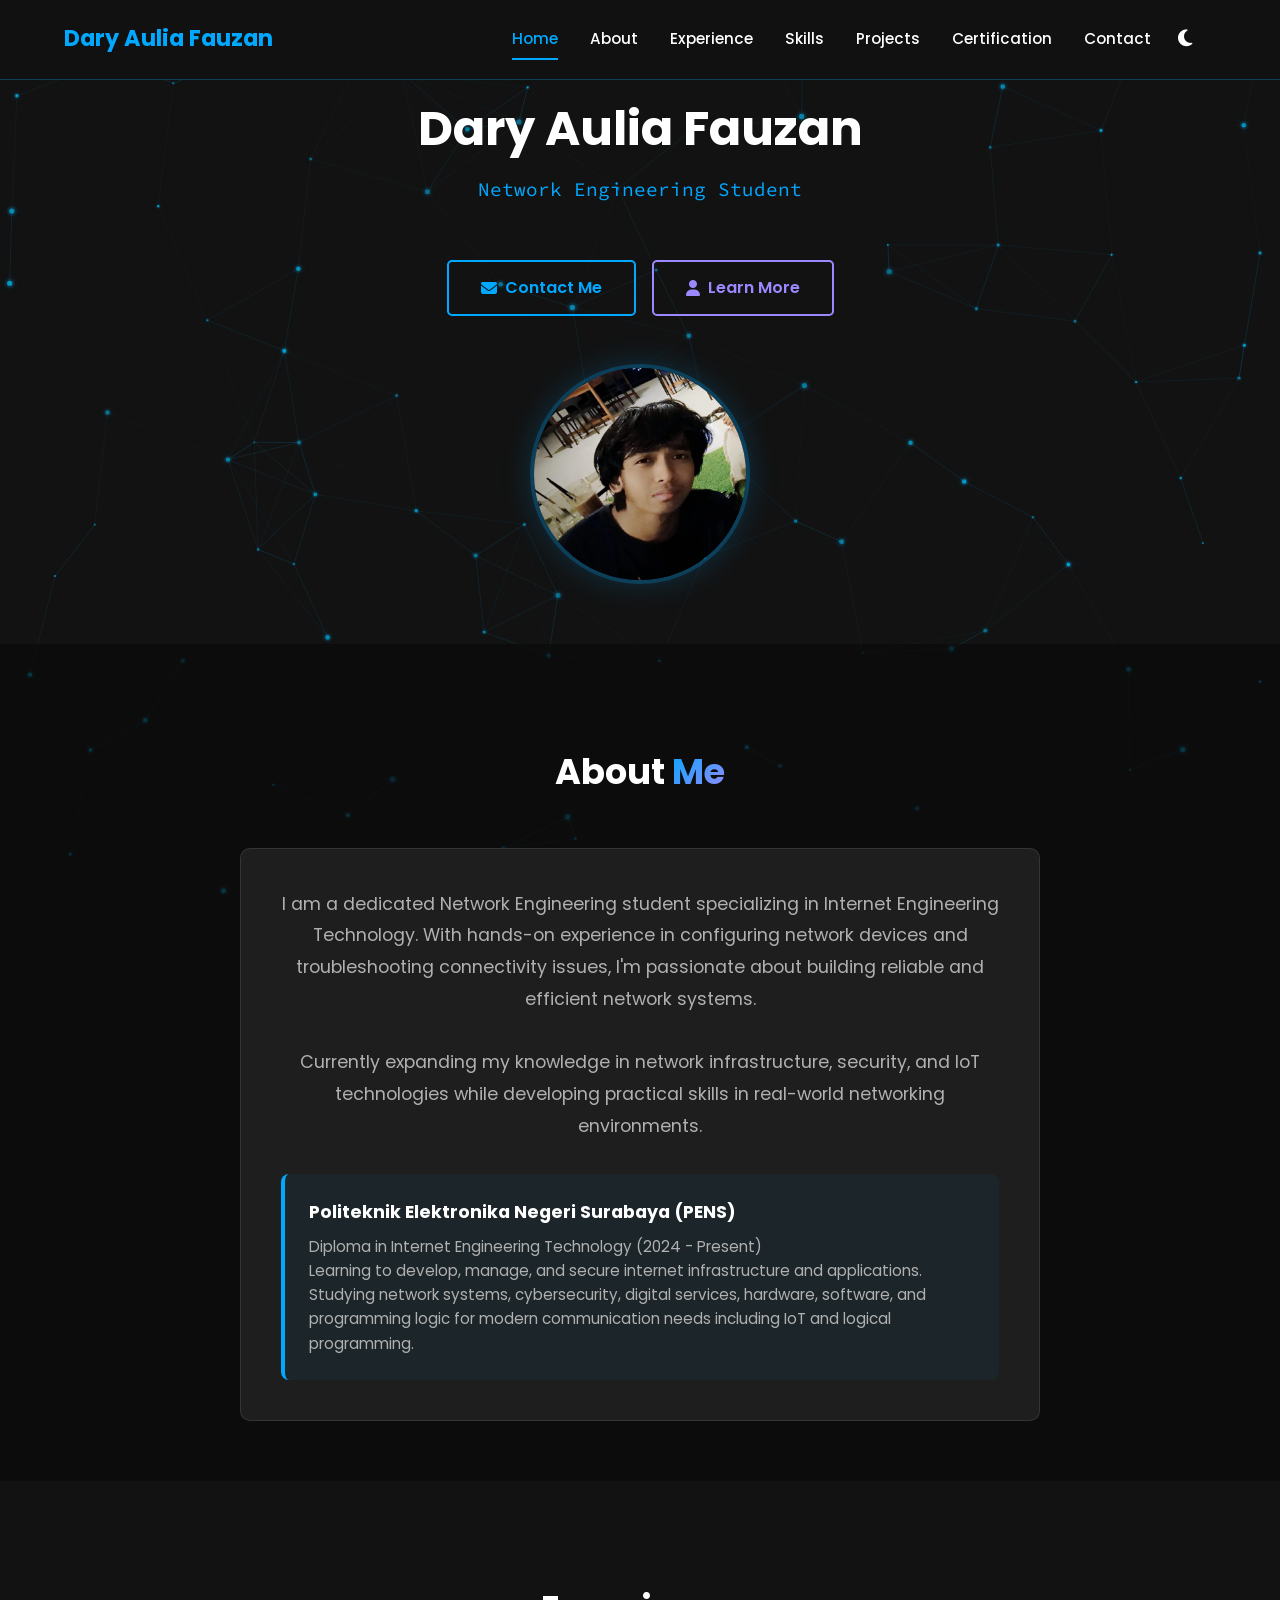
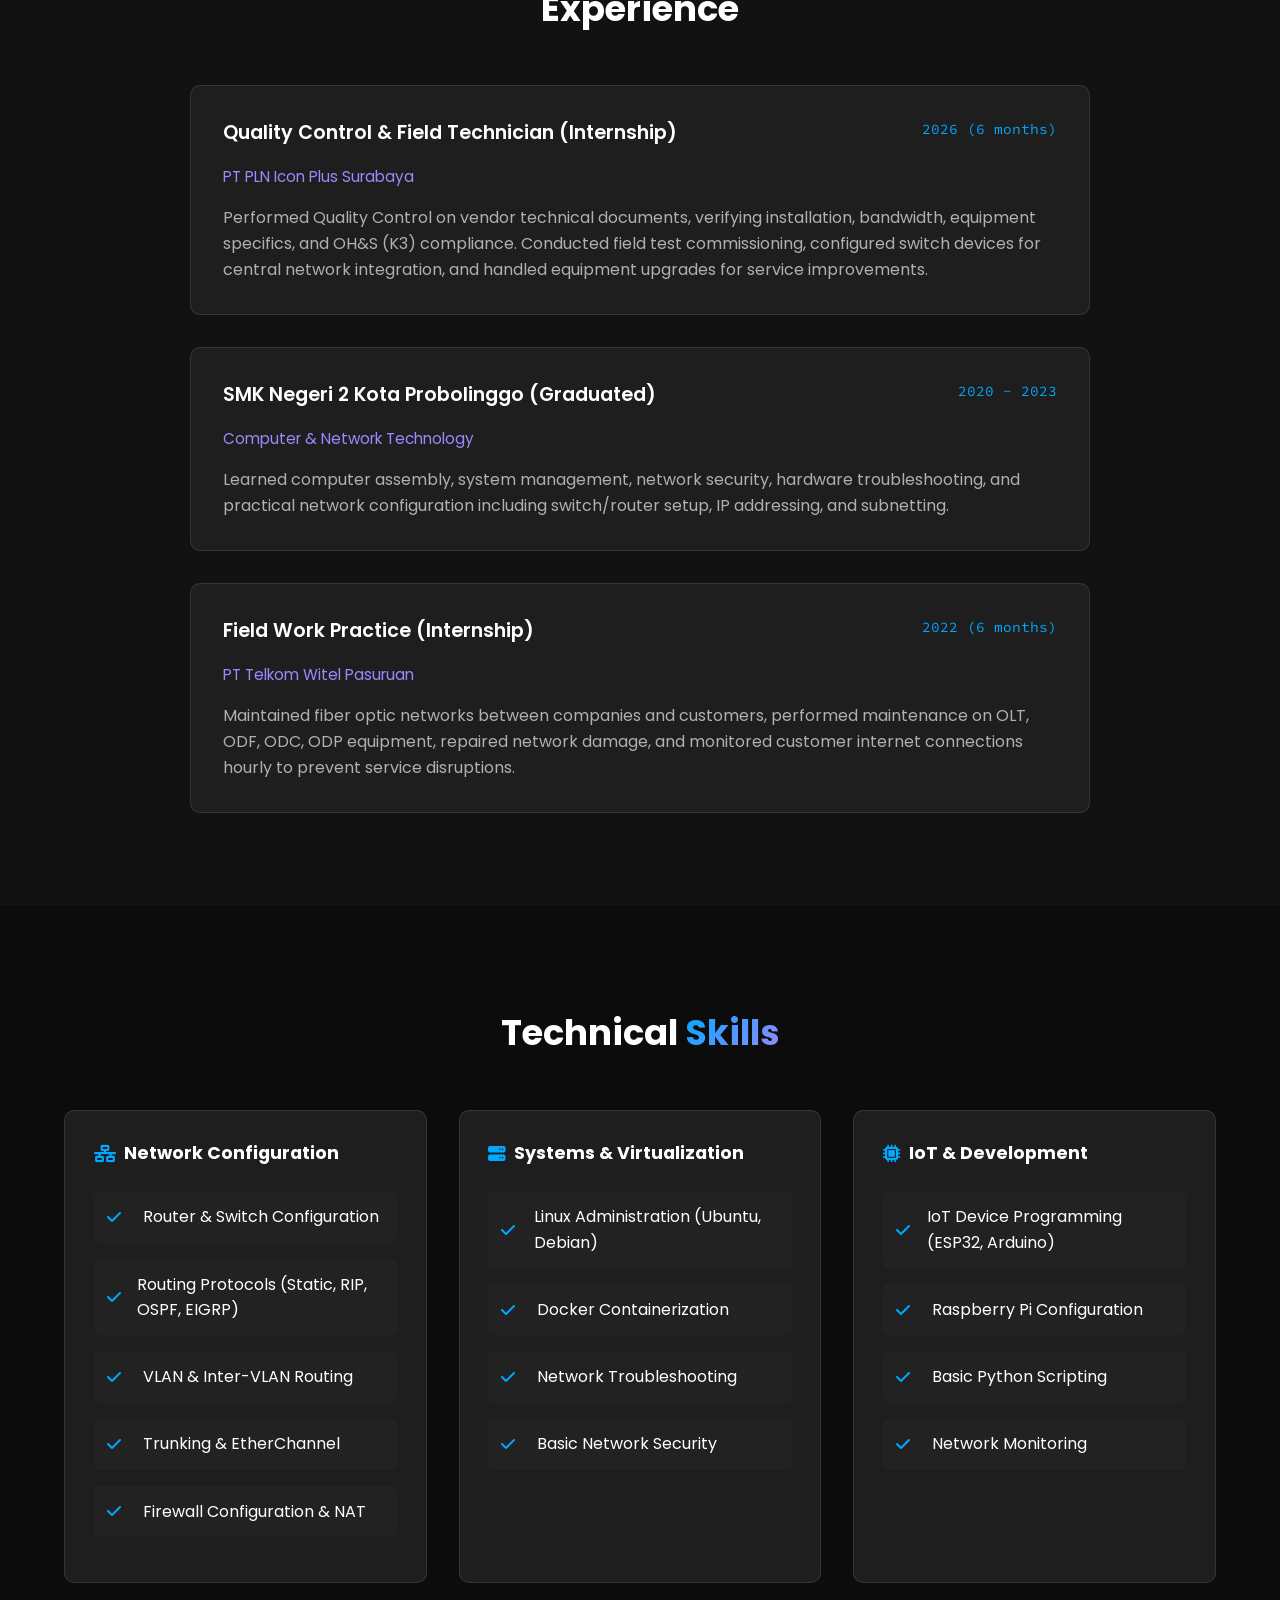
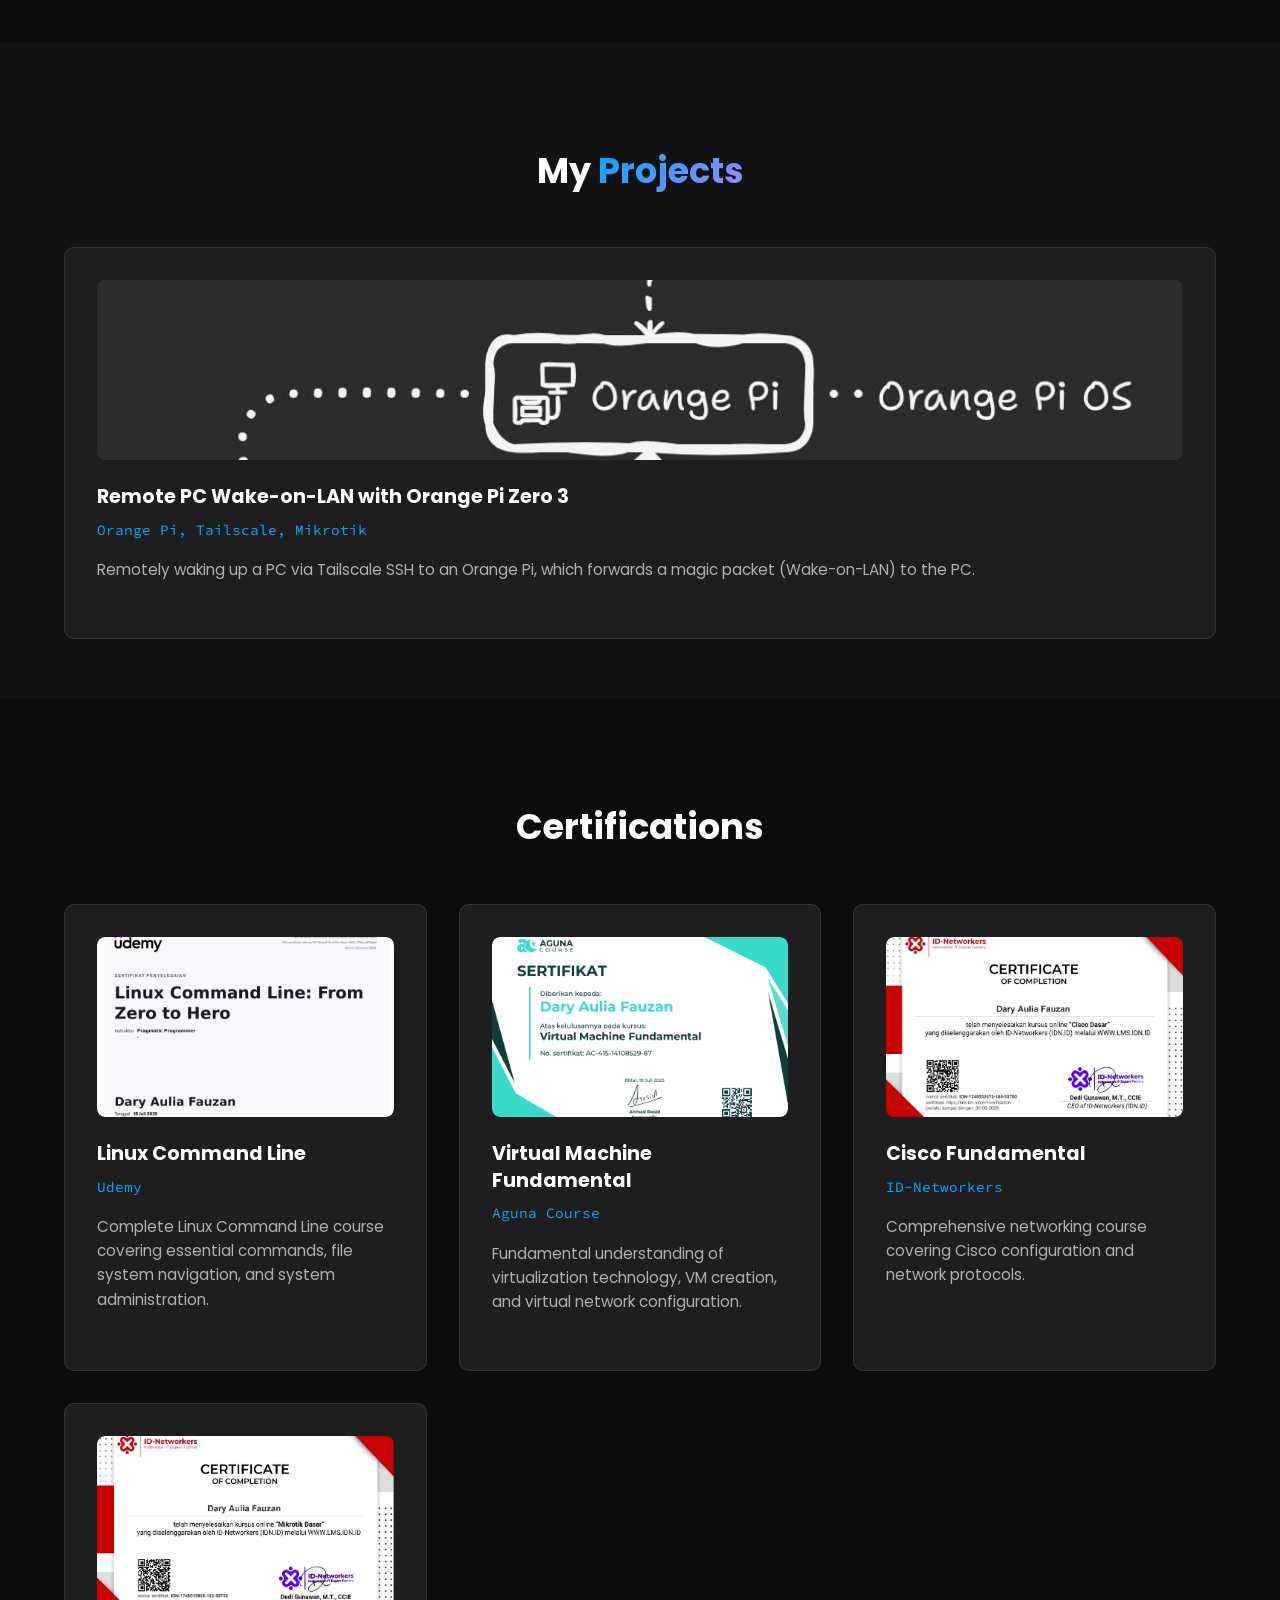
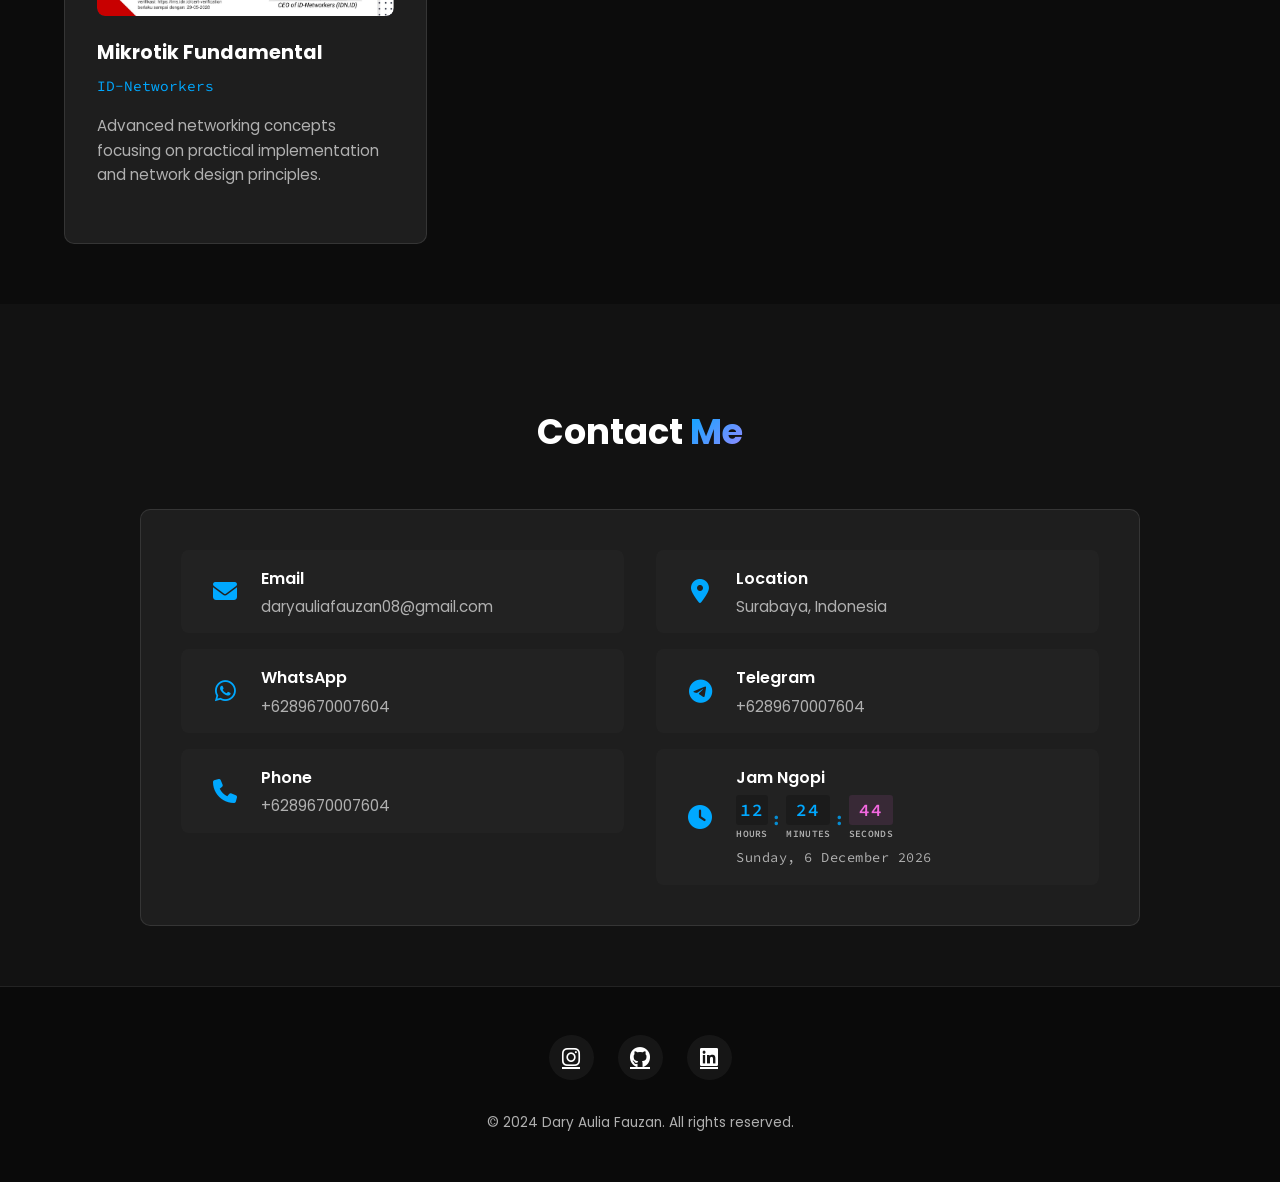
==== commit 80d47428: "baru" ====
--- a/index.html
+++ b/index.html
@@ -48,9 +48,14 @@
             <a href="#certification" role="menuitem">Certification</a>
             <a href="#contact" role="menuitem">Contact</a>
         </div>
-        <button class="mobile-menu-btn" id="mobileMenuBtn" aria-label="Toggle mobile menu" aria-expanded="false">
-            <i class="fas fa-bars"></i>
-        </button>
+        <div class="nav-actions">
+            <button class="theme-toggle" id="themeToggle" aria-label="Toggle theme">
+                <i class="fas fa-moon"></i>
+            </button>
+            <button class="mobile-menu-btn" id="mobileMenuBtn" aria-label="Toggle mobile menu" aria-expanded="false">
+                <i class="fas fa-bars"></i>
+            </button>
+        </div>
     </nav>
 
     <!-- Scroll to Top Button -->
--- a/css/style.css
+++ b/css/style.css
@@ -18,6 +18,18 @@
     --text-secondary: #b0b0b0;
     --success: #4cd137;
     --error: #e84118;
+    --section-bg: rgba(10, 10, 10, 0.7);
+    --nav-bg: rgba(18, 18, 18, 0.98);
+}
+
+body.light-mode {
+    --dark: #f0f4f8;
+    --darker: #e2e8f0;
+    --card-bg: #ffffff;
+    --text: #1a202c;
+    --text-secondary: #4a5568;
+    --section-bg: rgba(226, 232, 240, 0.85);
+    --nav-bg: rgba(255, 255, 255, 0.95);
 }
 
 body {
@@ -126,7 +138,7 @@
     position: fixed;
     top: 0;
     width: 100%;
-    background: rgba(18, 18, 18, 0.98);
+    background: var(--nav-bg);
     backdrop-filter: blur(10px);
     padding: 1.2rem 5%;
     display: flex;
@@ -136,6 +148,28 @@
     border-bottom: 1px solid rgba(0, 168, 255, 0.3);
     transition: all 0.3s ease;
     min-height: 70px;
+}
+
+.nav-actions {
+    display: flex;
+    align-items: center;
+}
+
+.theme-toggle {
+    background: none;
+    border: none;
+    color: var(--text);
+    font-size: 1.2rem;
+    cursor: pointer;
+    padding: 0.5rem;
+    margin-left: 1.2rem;
+    margin-right: 1rem;
+    transition: color 0.3s ease, transform 0.3s ease;
+}
+
+.theme-toggle:hover {
+    color: var(--primary);
+    transform: scale(1.1);
 }
 
 .navbar.scrolled {
@@ -430,7 +464,7 @@
 /* ABOUT SECTION */
 /* =================== */
 #about {
-    background: rgba(10, 10, 10, 0.7);
+    background: var(--section-bg);
 }
 
 .about-content {
@@ -534,7 +568,7 @@
 /* SKILLS SECTION */
 /* =================== */
 #skills {
-    background: rgba(10, 10, 10, 0.7);
+    background: var(--section-bg);
 }
 
 .skills-grid {
@@ -606,7 +640,7 @@
 /* CERTIFICATION SECTION */
 /* =================== */
 #certification {
-    background: rgba(10, 10, 10, 0.7);
+    background: var(--section-bg);
 }
 
 .certs-container {
@@ -1535,7 +1569,7 @@
         top: 70px;
         left: 0;
         width: 100%;
-        background: rgba(18, 18, 18, 0.98);
+        background: var(--nav-bg);
         backdrop-filter: blur(20px);
         -webkit-backdrop-filter: blur(20px);
         flex-direction: column;
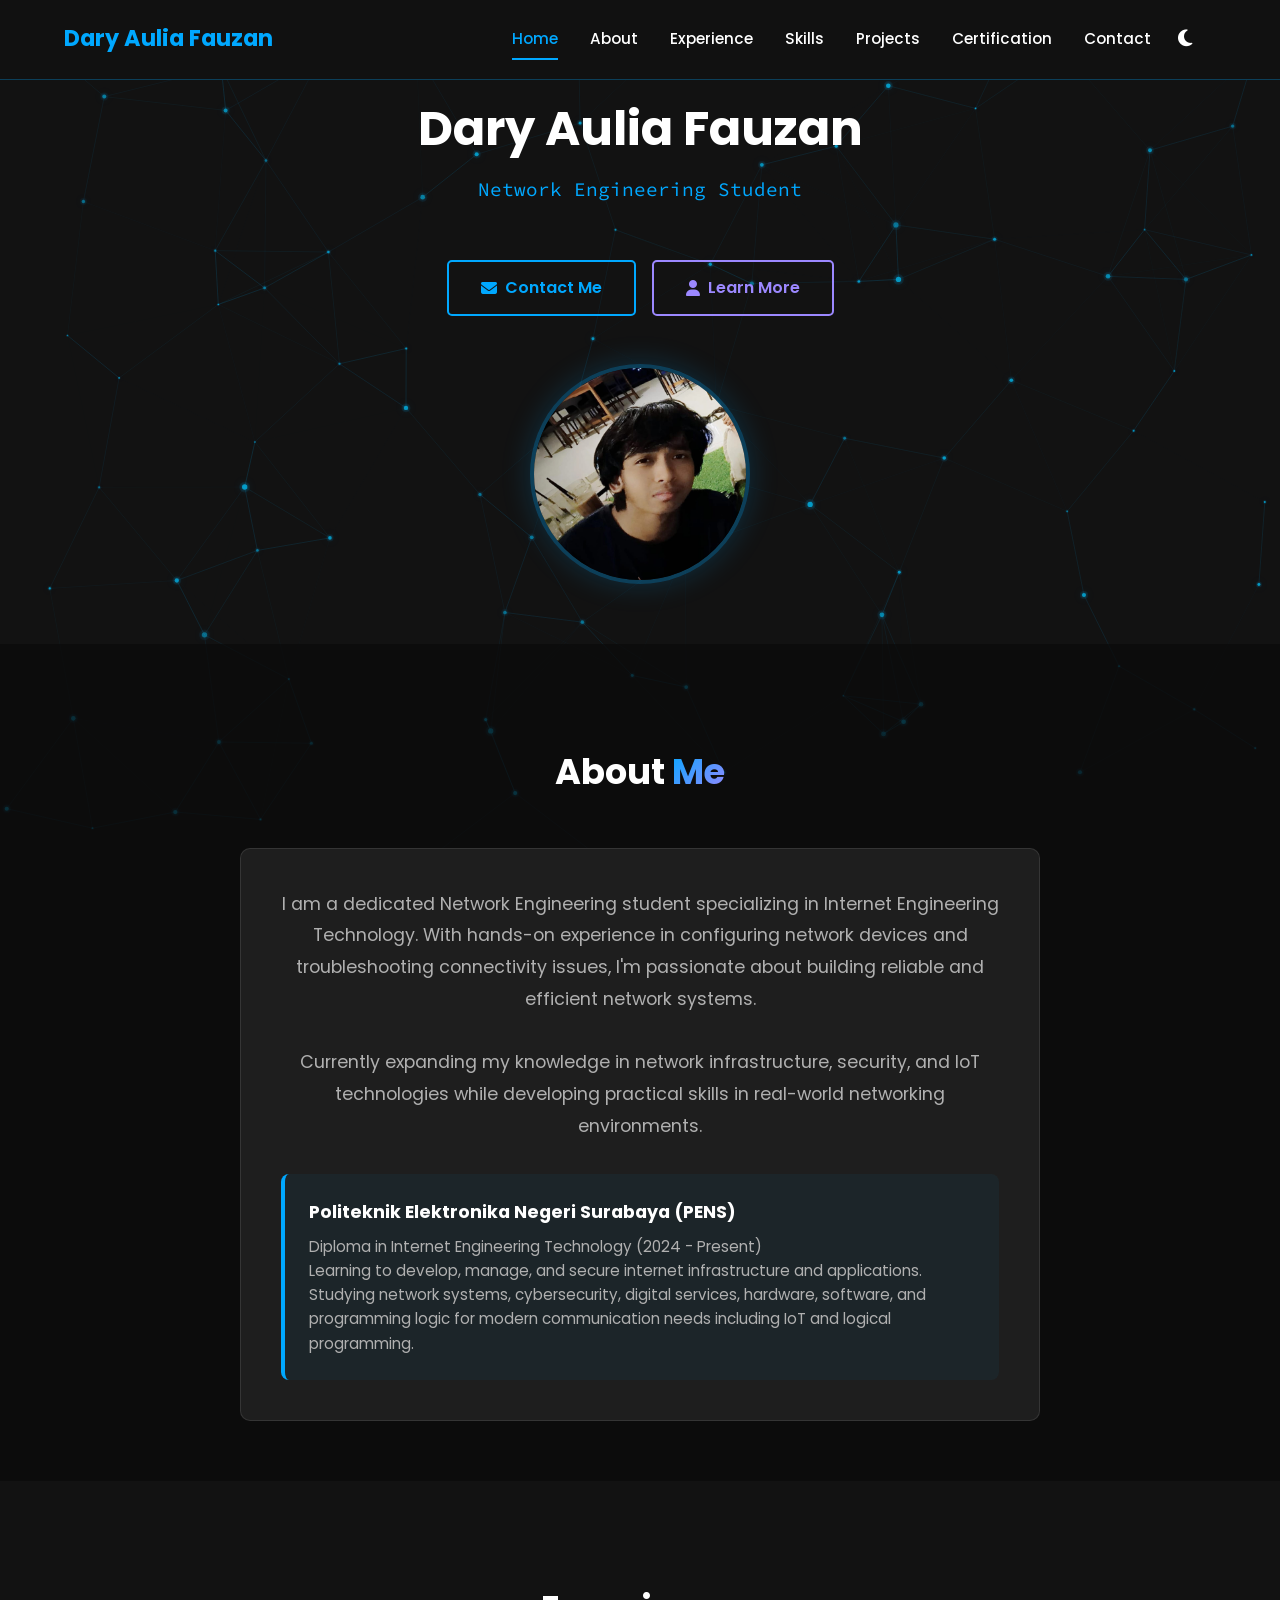
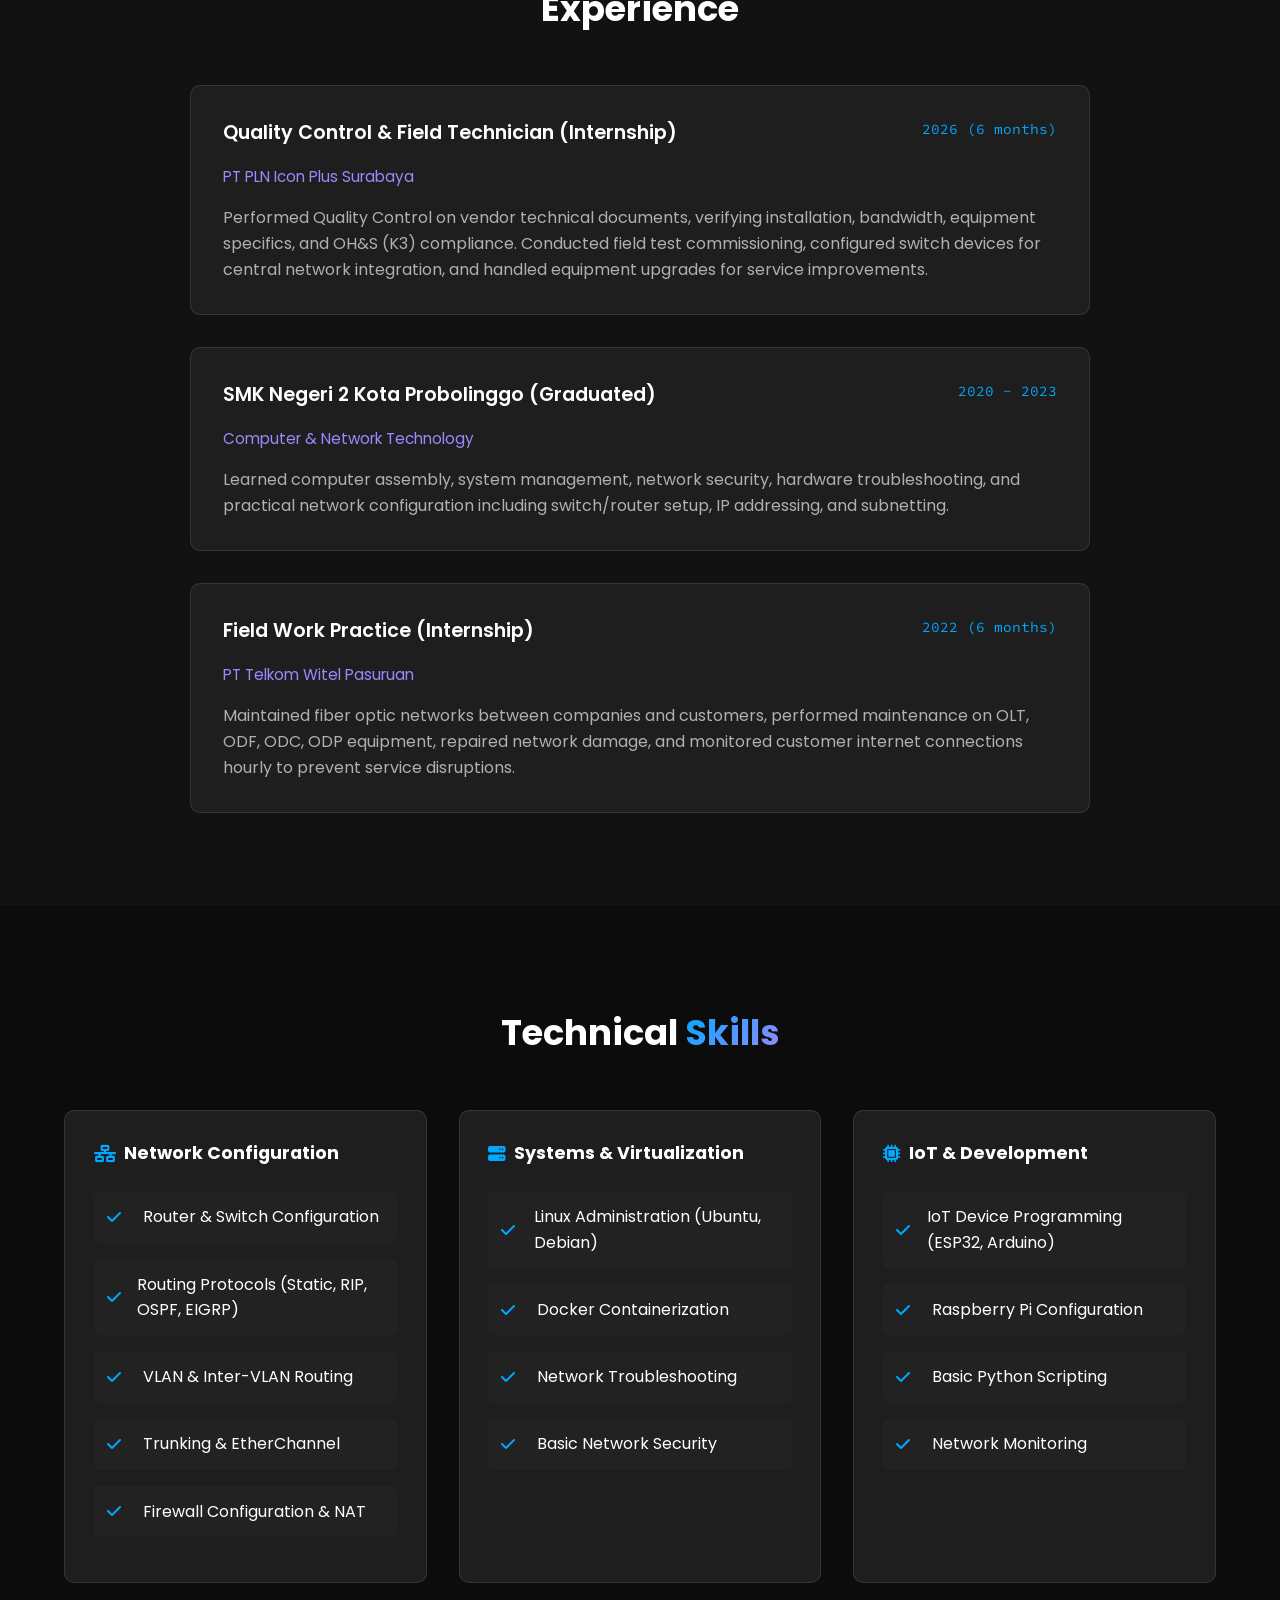
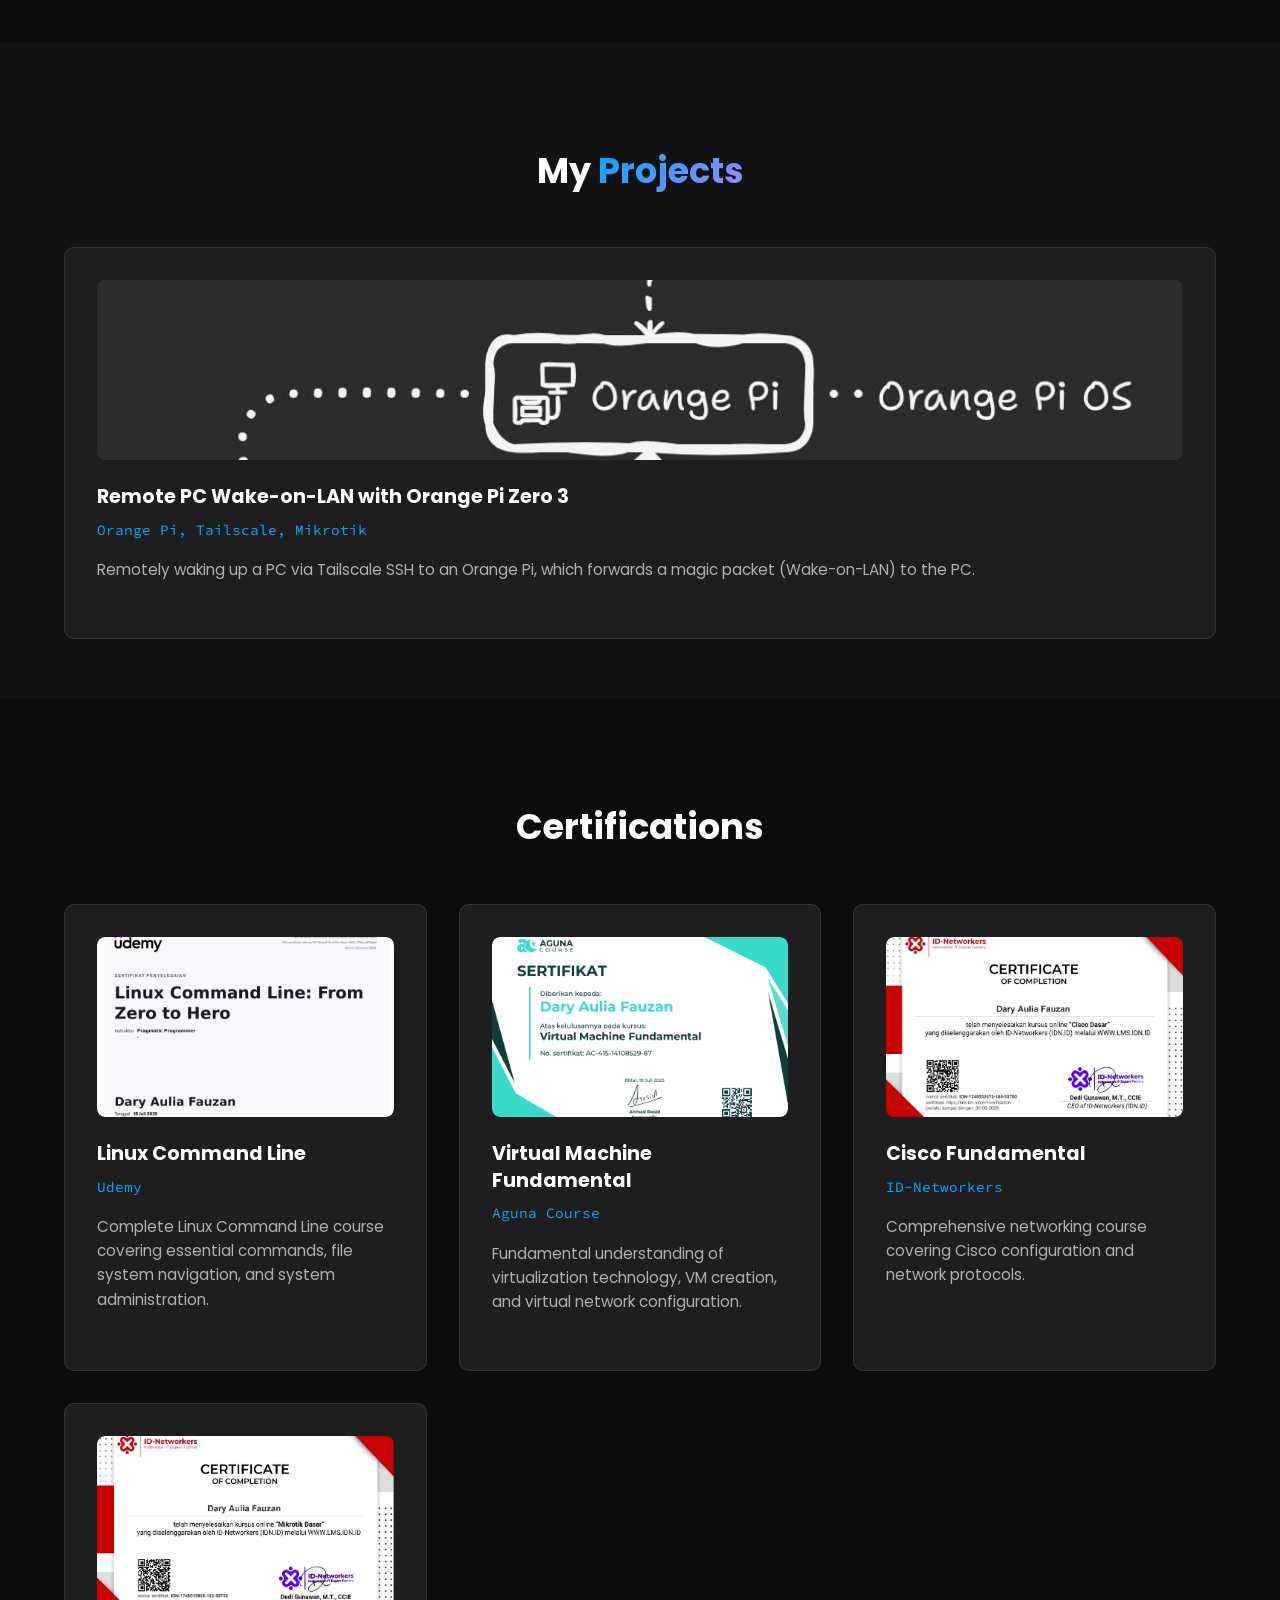
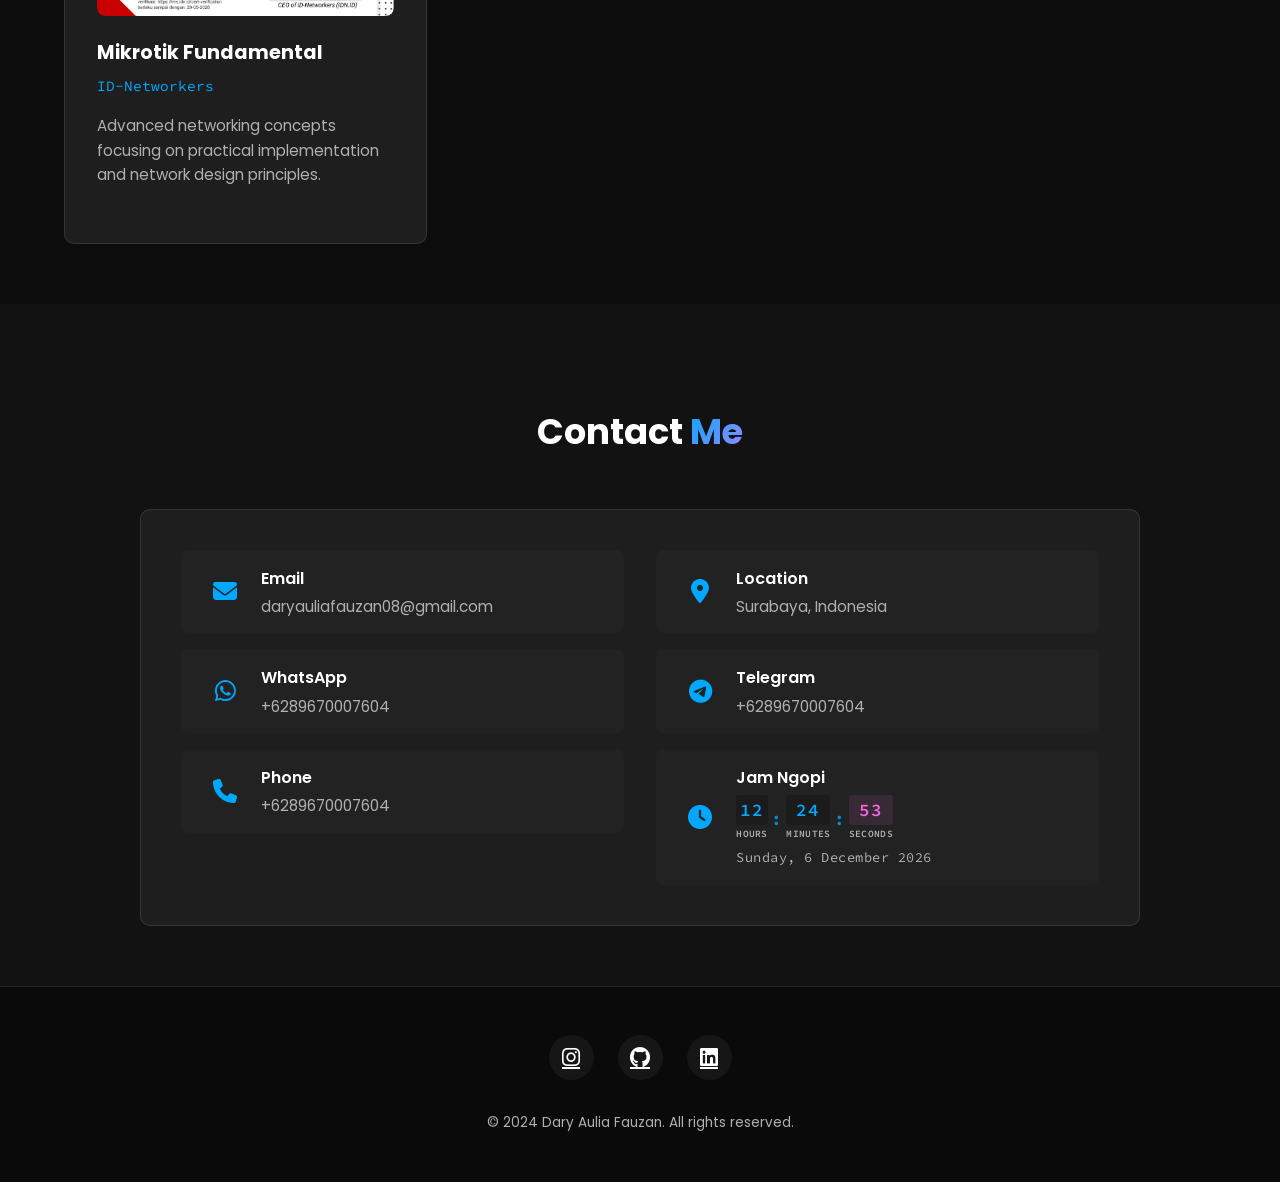
==== commit cf226100: "baruuulaggoooo" ====
--- a/index.html
+++ b/index.html
@@ -225,7 +225,7 @@
             <div class="cert-card" onclick="window.location.href='project-wol.html'">
                 <div class="cert-icon-container">
                     <div class="cert-image-container">
-                        <img src="wakeonlan_flow.png" alt="Wake-on-LAN Project" loading="lazy">
+                        <img src="project-wakeonlan/skenario/wakeonlan_flow.png" alt="Wake-on-LAN Project" loading="lazy">
                     </div>
                     <div class="cert-overlay">
                         <i class="fas fa-link"></i>
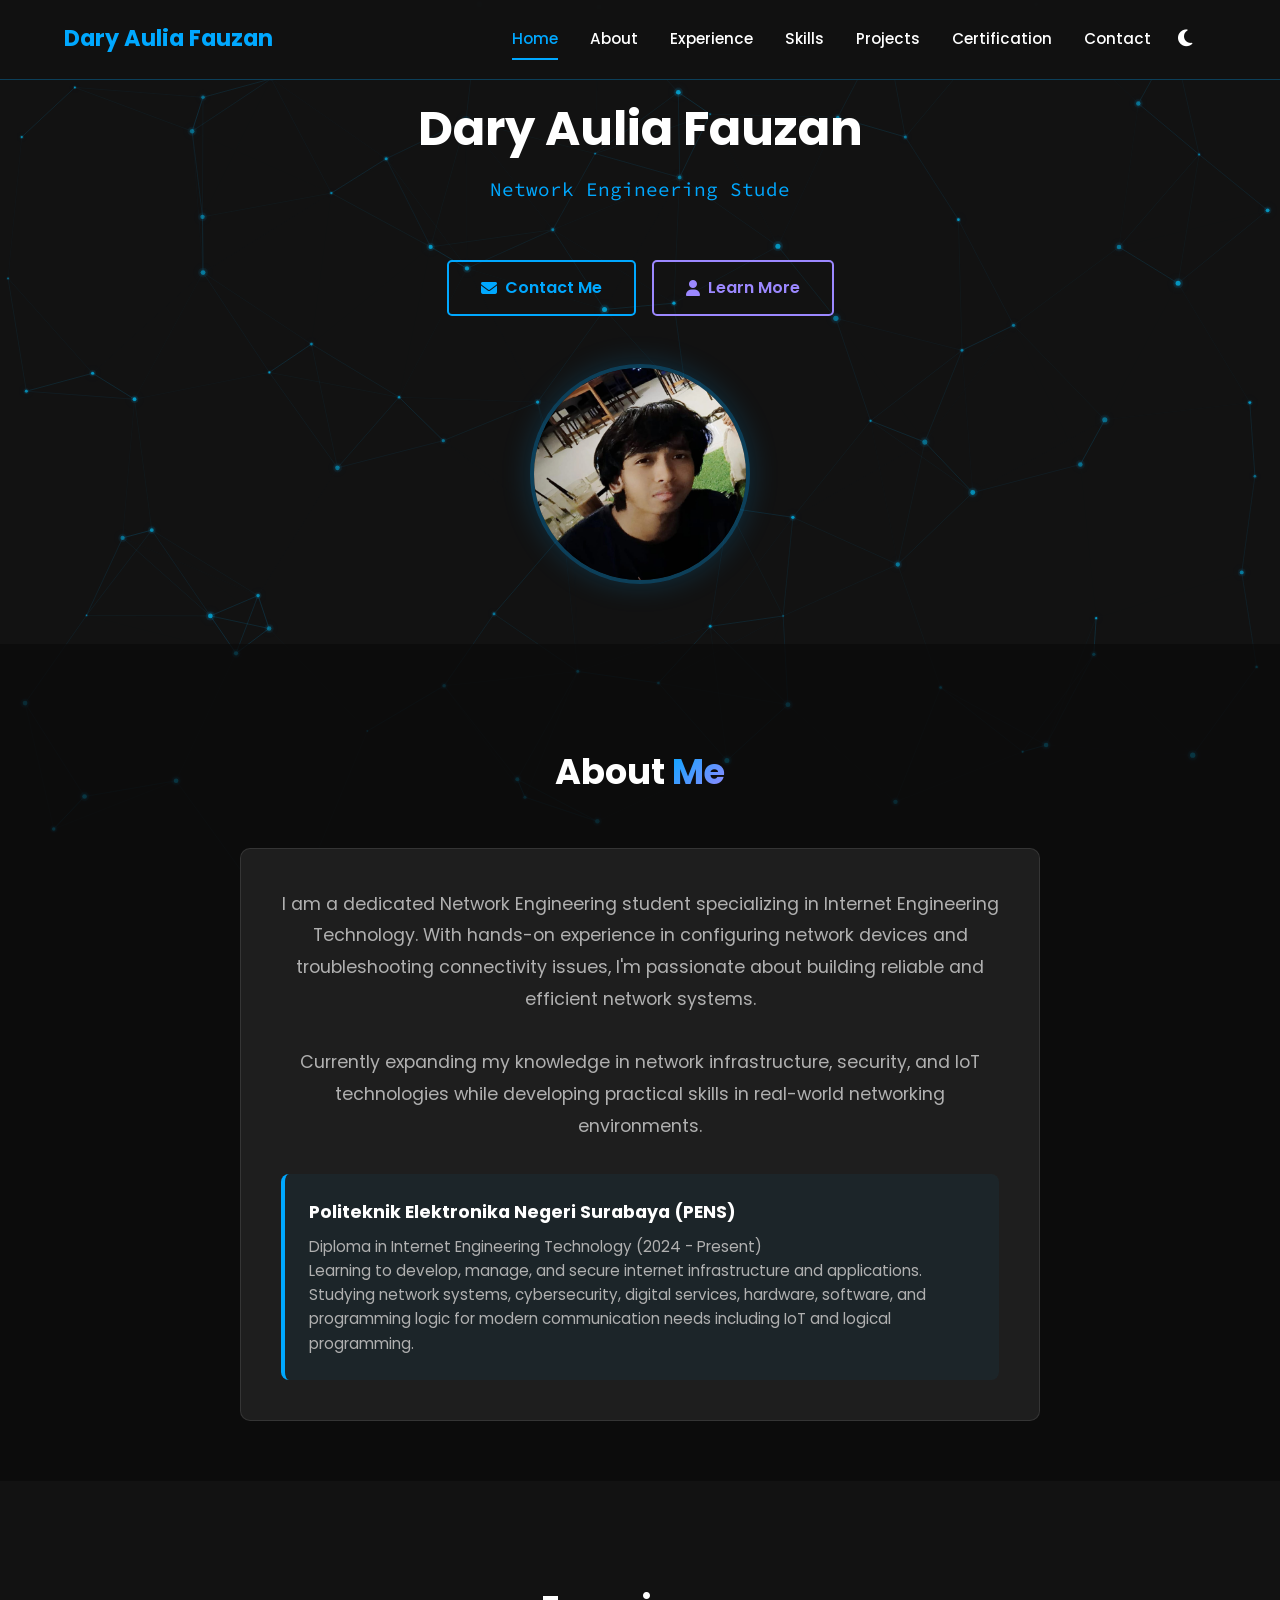
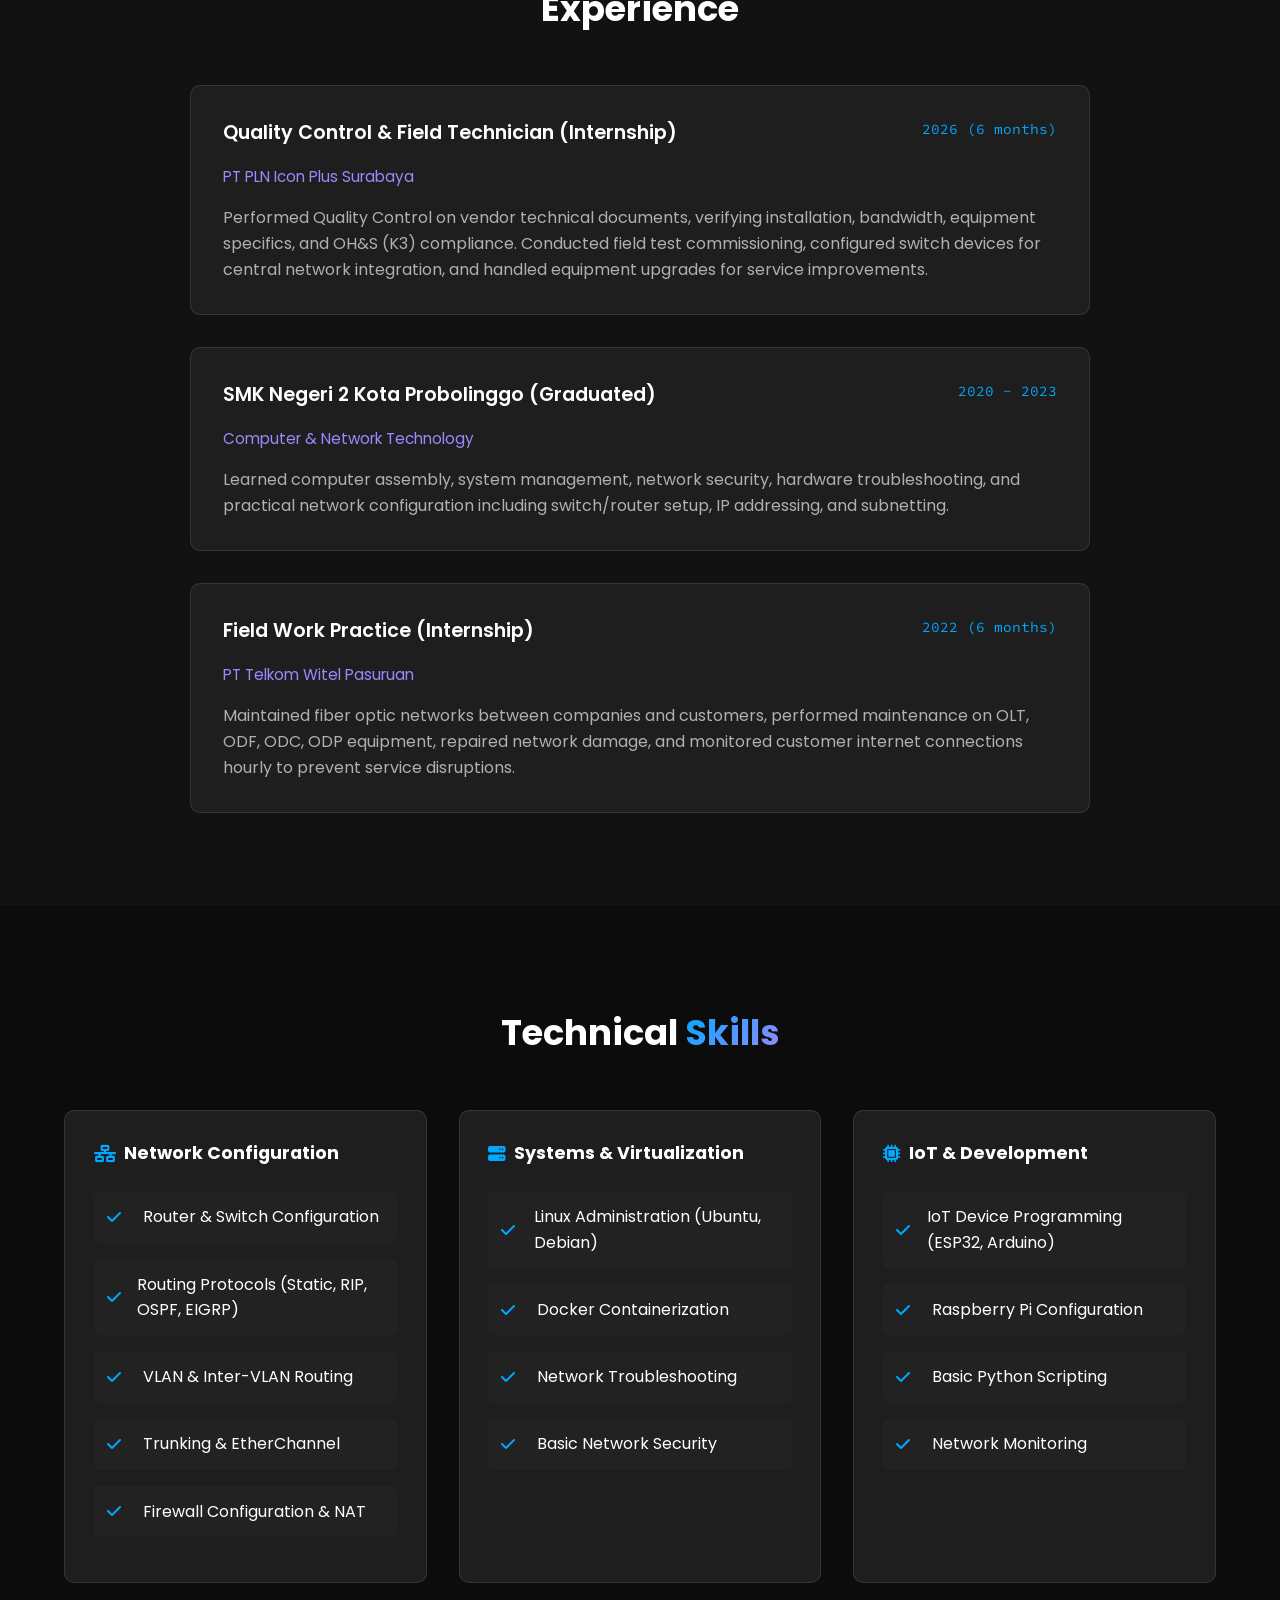
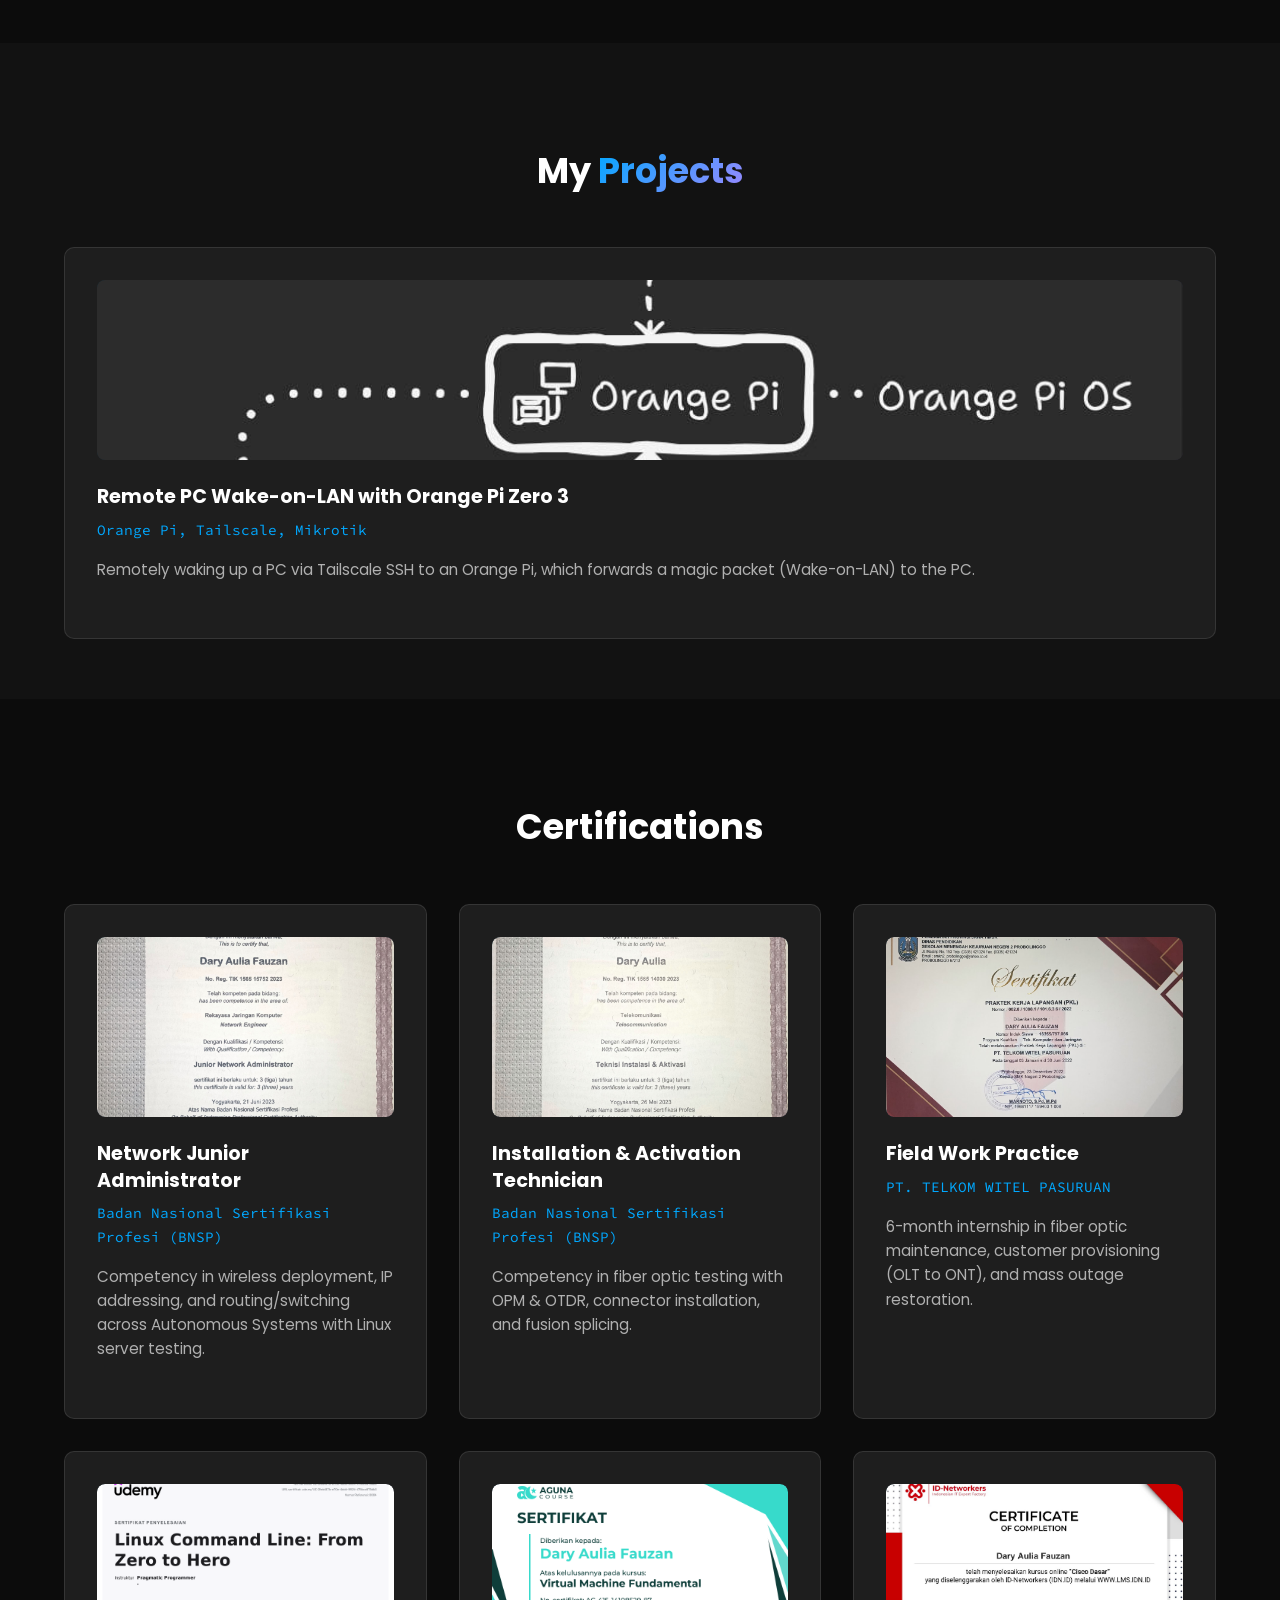
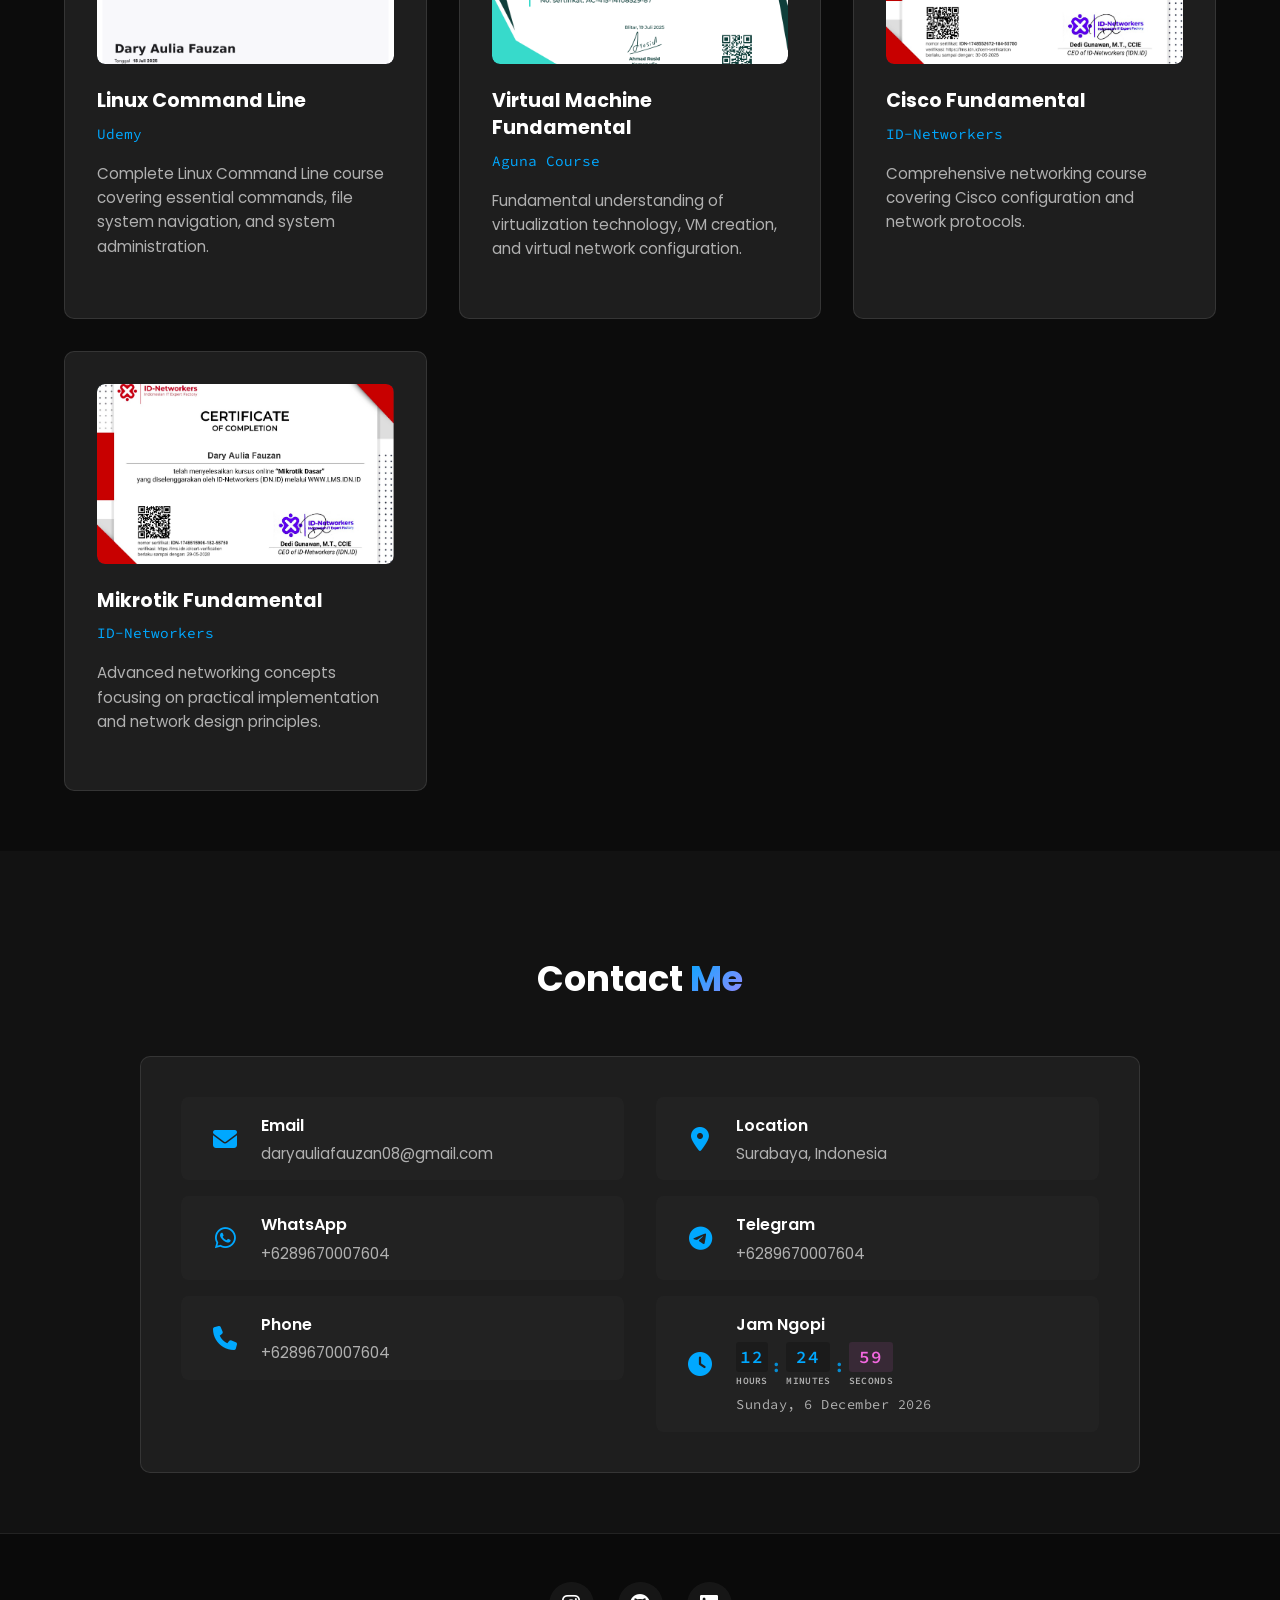
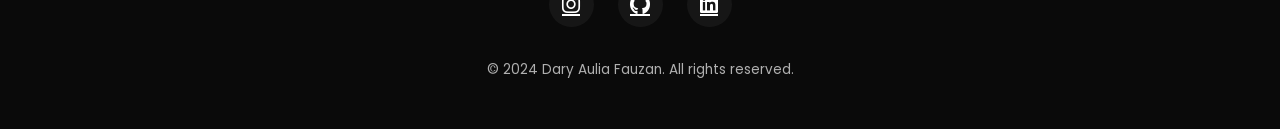
==== commit 9fb9889f: "Add BNSP and PT Telkom certifications with preview modals" ====
--- a/index.html
+++ b/index.html
@@ -246,7 +246,64 @@
     <section id="certification">
         <h2 class="section-title">Certifications</h2>
         <div class="certs-container">
-            <!-- Certificate 1 - Linux Command Line -->
+            <!-- Certificate 1 - Network Junior Administrator -->
+            <div class="cert-card"
+                onclick="previewCertificate('Network Junior Administrator', 'Badan Nasional Sertifikasi Profesi (BNSP)', 'Certified network competency in network design, wireless installation, IP addressing, and routing &amp; switching configuration across intra and inter-Autonomous Systems on enterprise routers, switches, and APs with Debian &amp; Ubuntu server verification.', 'sertif/bnsp-jna.png', 'https://drive.google.com/file/d/1ZsfbNt92eLO1ODzmekY-VRGKx_ZeFK2s/view?usp=drive_link')">
+                <div class="cert-icon-container">
+                    <div class="cert-image-container">
+                        <img src="sertif/bnsp-jna.png" alt="Network Junior Administrator Certificate" loading="lazy">
+                    </div>
+                    <div class="cert-overlay">
+                        <i class="fas fa-eye"></i>
+                        <span>View Certificate</span>
+                    </div>
+                </div>
+                <div class="cert-content">
+                    <h3>Network Junior Administrator</h3>
+                    <div class="issuer">Badan Nasional Sertifikasi Profesi (BNSP)</div>
+                    <p>Competency in wireless deployment, IP addressing, and routing/switching across Autonomous Systems with Linux server testing.</p>
+                </div>
+            </div>
+
+            <!-- Certificate 2 - Installation & Activation Technician -->
+            <div class="cert-card"
+                onclick="previewCertificate('Installation &amp; Activation Technician', 'Badan Nasional Sertifikasi Profesi (BNSP)', 'Certified fiber optic competency covering Optical Power Meter and OTDR operation, fiber optic connector termination, and precision fiber fusion splicing.', 'sertif/bnsp-iat.png', 'https://drive.google.com/file/d/1ynPtbEqBb0-zKHs5Y4nd_-bAWOYPQkCi/view?usp=drive_link')">
+                <div class="cert-icon-container">
+                    <div class="cert-image-container">
+                        <img src="sertif/bnsp-iat.png" alt="Installation &amp; Activation Technician Certificate" loading="lazy">
+                    </div>
+                    <div class="cert-overlay">
+                        <i class="fas fa-eye"></i>
+                        <span>View Certificate</span>
+                    </div>
+                </div>
+                <div class="cert-content">
+                    <h3>Installation &amp; Activation Technician</h3>
+                    <div class="issuer">Badan Nasional Sertifikasi Profesi (BNSP)</div>
+                    <p>Competency in fiber optic testing with OPM &amp; OTDR, connector installation, and fusion splicing.</p>
+                </div>
+            </div>
+
+            <!-- Certificate 3 - Field Work Practice -->
+            <div class="cert-card"
+                onclick="previewCertificate('Field Work Practice', 'PT. TELKOM WITEL PASURUAN', 'Completed a 6-month internship in fiber optic network maintenance, new subscriber deployment across OLT to ONT, and mass outage (GAMAS) troubleshooting with NOC coordination.', 'sertif/pkl-telkom.png', 'https://drive.google.com/file/d/1dQjX65wCRhSphGNFxLPWBsJVhqIyl_NW/view?usp=drive_link')">
+                <div class="cert-icon-container">
+                    <div class="cert-image-container">
+                        <img src="sertif/pkl-telkom.png" alt="Field Work Practice Certificate" loading="lazy">
+                    </div>
+                    <div class="cert-overlay">
+                        <i class="fas fa-eye"></i>
+                        <span>View Certificate</span>
+                    </div>
+                </div>
+                <div class="cert-content">
+                    <h3>Field Work Practice</h3>
+                    <div class="issuer">PT. TELKOM WITEL PASURUAN</div>
+                    <p>6-month internship in fiber optic maintenance, customer provisioning (OLT to ONT), and mass outage restoration.</p>
+                </div>
+            </div>
+
+            <!-- Certificate 4 - Linux Command Line -->
             <div class="cert-card"
                 onclick="previewCertificate('Linux Command Line', 'Udemy', 'Complete Linux Command Line course covering essential commands, file system navigation, and system administration.', 'sertif/lcl.png', 'https://drive.google.com/file/d/15PbOTdSfszPuhngQKR9_BS3zlFWeW4i5/view?usp=drive_link')">
                 <div class="cert-icon-container">
@@ -266,7 +323,7 @@
                 </div>
             </div>
 
-            <!-- Certificate 2 - Virtual Machine Fundamental -->
+            <!-- Certificate 5 - Virtual Machine Fundamental -->
             <div class="cert-card"
                 onclick="previewCertificate('Virtual Machine Fundamental', 'Aguna Course', 'Fundamental understanding of virtualization technology, VM creation, and virtual network configuration.', 'sertif/vm-fund.png', 'https://drive.google.com/file/d/1GfH9ZanC2S2BKKXAjoCz4RrVnpJEzoKY/view?usp=drive_link')">
                 <div class="cert-icon-container">
@@ -286,7 +343,7 @@
                 </div>
             </div>
 
-            <!-- Certificate 3 - Cisco Fundamental -->
+            <!-- Certificate 6 - Cisco Fundamental -->
             <div class="cert-card"
                 onclick="previewCertificate('Cisco Fundamental', 'ID-Networkers', 'Comprehensive networking course covering Cisco configuration and network protocols.', 'sertif/cisco-dasar.png', 'https://drive.google.com/file/d/1dH2gpsD4BMneKMKSs76OqaM0YjSgwotJ/view?usp=drive_link')">
                 <div class="cert-icon-container">
@@ -305,7 +362,7 @@
                 </div>
             </div>
 
-            <!-- Certificate 4 - Mikrotik Fundamental -->
+            <!-- Certificate 7 - Mikrotik Fundamental -->
             <div class="cert-card"
                 onclick="previewCertificate('Mikrotik Fundamental', 'ID-Networkers', 'Advanced networking concepts focusing on practical implementation and network design principles.', 'sertif/mikrotik-dasar.png', 'https://drive.google.com/file/d/11-ZAj5Y5S8OP8kpYIg8RhPBcxceHhKWk/view?usp=drive_link')">
                 <div class="cert-icon-container">
